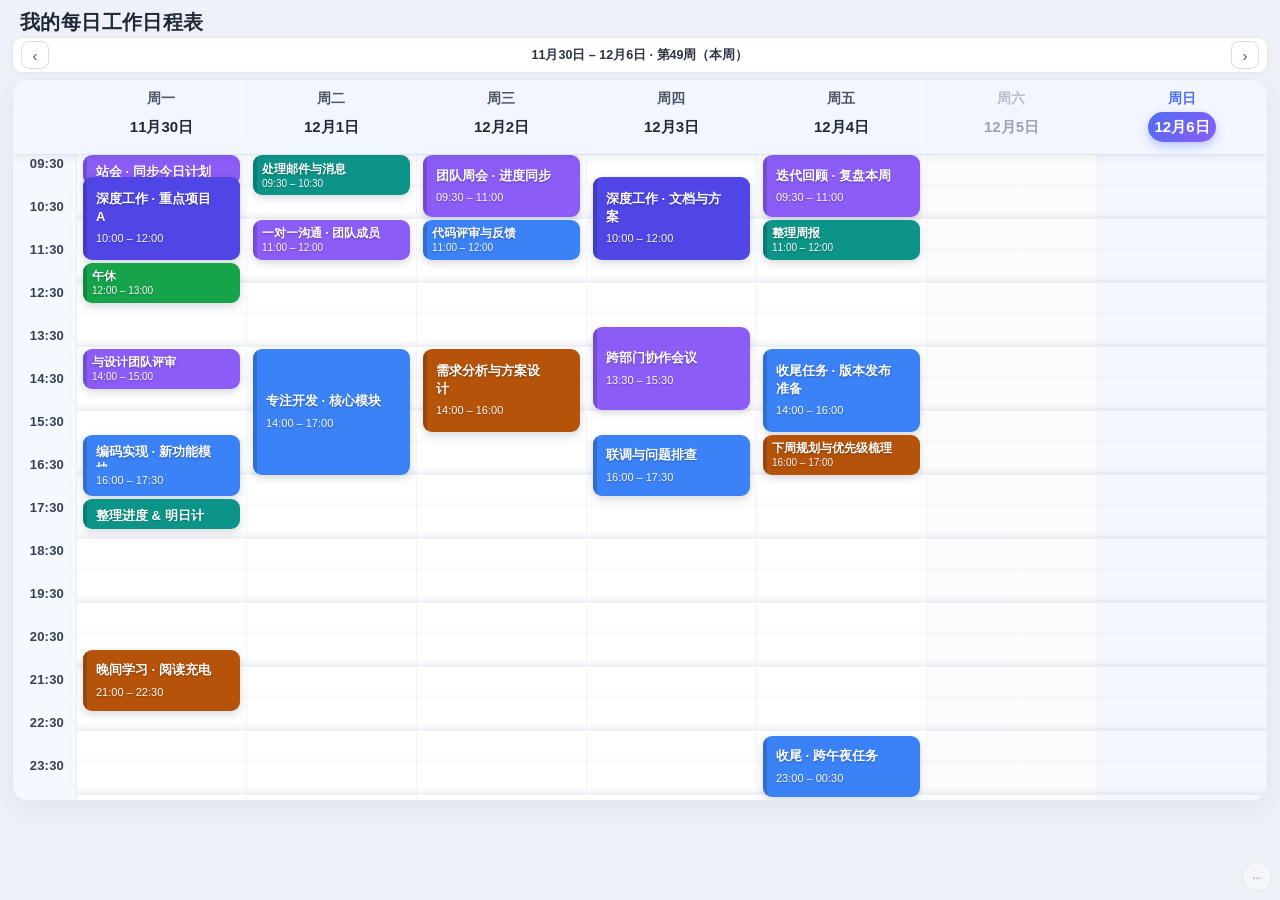
==== index.html @ 50d5cea9 "my-schedule .38: mic/settings hidden by default; time axis start setting now applies in auto mode" ====
<!DOCTYPE html>
<html lang="zh-CN">
<head>
<meta charset="UTF-8">
<meta name="viewport" content="width=device-width, initial-scale=1.0">
<link rel="manifest" href="manifest.json">
<meta name="theme-color" content="#4f6ef2">
<meta name="app-version" content="2026-10-14.38">
<meta name="mobile-web-app-capable" content="yes">
<meta name="apple-mobile-web-app-capable" content="yes">
<link rel="apple-touch-icon" href="icon-192.png">
<title>我的每日工作日程表</title>
<style>
*{box-sizing:border-box}
html,body{margin:0;padding:0}
body{font-family:-apple-system,BlinkMacSystemFont,"Segoe UI","PingFang SC","Hiragino Sans GB","Microsoft YaHei",sans-serif;background:#eef1f7;color:#1f2430;-webkit-font-smoothing:antialiased}
.app{max-width:1280px;margin:0 auto;padding:20px 20px 48px}
.topbar{display:flex;justify-content:space-between;align-items:center;gap:16px;flex-wrap:wrap;margin-bottom:14px}
.brand{display:flex;align-items:center;gap:13px}
.logo{font-size:34px;line-height:1}
.brand h1{margin:0;font-size:22px;font-weight:800;letter-spacing:.3px}
.sub{margin:5px 0 0;color:#7b8494;font-size:12.5px}
.actions{display:flex;gap:8px;flex-wrap:wrap}
.btn{border:1px solid #d7dce6;background:#fff;color:#3b4252;font:inherit;font-size:13px;padding:8px 14px;border-radius:10px;cursor:pointer;transition:all .15s;display:inline-flex;align-items:center;gap:6px;white-space:nowrap}
.btn:hover{border-color:#aeb7c9;background:#f7f9fd}
.btn.primary{background:linear-gradient(135deg,#4f6ef2,#7c5cf5);color:#fff;border:none;box-shadow:0 6px 14px rgba(79,110,242,.28)}
.btn.primary:hover{filter:brightness(1.06);background:linear-gradient(135deg,#4f6ef2,#7c5cf5)}
.weekbar{display:flex;align-items:center;justify-content:space-between;background:#fff;border:1px solid #e3e8f0;border-radius:14px;padding:8px 10px;margin-bottom:12px;box-shadow:0 2px 8px rgba(30,41,59,.04)}
.week-title{font-size:14px;font-weight:700;color:#2b3344;letter-spacing:.3px}
.nav{width:32px;height:32px;border-radius:10px;border:1px solid #d7dce6;background:#fff;color:#4b5563;font-size:18px;cursor:pointer;line-height:1;flex:0 0 auto}
.nav:hover{background:#f2f5fb;border-color:#b9c2d4}
.hint{background:#fff8e6;border:1px solid #f3dfa8;color:#7a5b13;font-size:13px;padding:10px 12px 10px 16px;border-radius:12px;margin-bottom:12px;display:flex;justify-content:space-between;align-items:center;gap:10px;line-height:1.6}
.hint b{color:#5d4507}
.hint .close{cursor:pointer;border:none;background:transparent;color:#8a6a1c;font-size:18px;line-height:1;padding:4px}
.board-wrap{background:#fff;border:1px solid #e3e8f0;border-radius:16px;box-shadow:0 10px 30px rgba(30,41,59,.06);overflow:hidden}
.board-scroll{overflow-x:auto}
.board{min-width:1040px}
.day-header-row{display:grid;grid-template-columns:64px repeat(7,1fr);background:#fbfcff;border-bottom:1px solid #e6eaf2}
.gutter-head{}
.dh{padding:10px 2px 12px;text-align:center;border-right:1px solid #f0f3f9}
.dh:last-child{border-right:none}
.dh .wd{font-size:12px;color:#8a93a6;margin-bottom:4px}
.dh .dt{display:inline-flex;align-items:center;justify-content:center;min-width:30px;height:30px;padding:0 6px;border-radius:15px;font-size:13.5px;font-weight:700;color:#39415a}
.dh.we .wd{color:#b6bdcb}
.dh.we .dt{color:#9aa3b2}
.dh.today .wd{color:#4f6ef2;font-weight:700}
.dh.today .dt{background:linear-gradient(135deg,#4f6ef2,#8b5cf6);color:#fff;box-shadow:0 4px 10px rgba(79,110,242,.35)}
.day-body-row{display:grid;grid-template-columns:64px repeat(7,1fr);height:952px}
.gutter{position:relative;border-right:1px solid #e6eaf2;background:#fbfcff}
.tl{position:absolute;right:12px;top:0;font-size:11px;color:#98a1b3;font-variant-numeric:tabular-nums;line-height:1}
.daycol{position:relative;border-right:1px solid #eff2f8;background-color:#fff;cursor:pointer;overflow:hidden;
 background-image:repeating-linear-gradient(to bottom, transparent 0 calc(var(--rowh,52px) - 1px), #eef1f8 calc(var(--rowh,52px) - 1px) var(--rowh,52px)),repeating-linear-gradient(to bottom, transparent 0 calc(var(--rowh,52px)/2 - 1px), #f6f8fc calc(var(--rowh,52px)/2 - 1px) calc(var(--rowh,52px)/2))}
.daycol:last-child{border-right:none}
.daycol.we{background-color:#fcfcfe}
.daycol.today{background-color:#f5f7ff}
.ev{position:absolute;left:6px;right:6px;z-index:2;border-radius:9px;padding:5px 9px 5px 12px;color:#fff;overflow:hidden;cursor:grab;box-shadow:0 3px 8px rgba(30,41,59,.18);user-select:none;-webkit-user-select:none;transition:box-shadow .15s;text-shadow:0 1px 2px rgba(0,0,0,.12)}
.ev:before{content:"";position:absolute;left:0;top:0;bottom:0;width:4px;background:rgba(15,23,42,.20)}
.ev:active{cursor:grabbing}
.ev:hover{box-shadow:0 8px 18px rgba(30,41,59,.25);z-index:6}
.ev .t{font-size:12.5px;font-weight:600;line-height:1.3;word-break:break-word}
.ev .m{font-size:10.5px;opacity:.96;margin-top:2px;font-variant-numeric:tabular-nums}
.ev .acts{position:absolute;top:4px;right:4px;display:none;gap:4px;z-index:3}
.ev:hover .acts{display:flex}
.ev .acts button{width:17px;height:17px;border-radius:50%;border:none;background:rgba(15,23,42,.34);color:#fff;font-size:11px;line-height:16px;text-align:center;cursor:pointer;padding:0;font-family:inherit;display:inline-flex;align-items:center;justify-content:center}
.ev .acts button:hover{background:rgba(15,23,42,.6)}
.ev.dragging{opacity:.92;z-index:30;pointer-events:none;box-shadow:0 16px 28px rgba(30,41,59,.28)}
.now-line{position:absolute;left:0;right:0;z-index:8;pointer-events:none}
.now-line i{display:block;border-top:2px solid #ef4444}
.now-line span{position:absolute;right:2px;top:-9px;font-size:10px;background:#ef4444;color:#fff;padding:1px 6px;border-radius:8px;font-style:normal;white-space:nowrap}
.pastebar{position:fixed;left:50%;bottom:22px;transform:translateX(-50%);z-index:90;display:flex;align-items:center;gap:10px;background:#1f2937;color:#fff;padding:10px 16px;border-radius:14px;box-shadow:0 14px 34px rgba(15,23,42,.4);font-size:13px;max-width:min(92vw,680px)}
.pastebar.hidden{display:none}
.pastebar .pb-dot{width:12px;height:12px;border-radius:4px;flex:0 0 auto}
.pastebar .pb-txt{line-height:1.5;min-width:0}
.pastebar .btn{background:rgba(255,255,255,.16);border:none;color:#fff;padding:6px 12px;font-size:12.5px;border-radius:9px;cursor:pointer;flex:0 0 auto}
.pastebar .btn:hover{background:rgba(255,255,255,.28)}.overlay{position:fixed;inset:0;background:rgba(15,23,42,.46);backdrop-filter:blur(2px);display:flex;align-items:center;justify-content:center;z-index:100;padding:20px}
.overlay.hidden{display:none}
.dialog{background:#fff;border-radius:16px;width:390px;max-width:100%;padding:20px 22px;box-shadow:0 24px 60px rgba(15,23,42,.35);animation:pop .16s ease;max-height:92vh;overflow:auto}
@keyframes pop{from{transform:scale(.96);opacity:0}to{transform:scale(1);opacity:1}}
.dialog h3{margin:0 0 3px;font-size:17px}
.dialog .dsub{color:#7b8494;font-size:12.5px;margin:0 0 16px}
.field{margin-bottom:13px}
.field label{display:block;font-size:12.5px;font-weight:600;color:#4b5563;margin-bottom:6px}
.field input[type=text],.field input[type=time],.field textarea{width:100%;border:1px solid #d9dfe9;border-radius:10px;padding:9px 11px;font:inherit;font-size:13.5px;outline:none;background:#fcfdff;color:#1f2430}
.field input:focus,.field textarea:focus{border-color:#4f6ef2;box-shadow:0 0 0 3px rgba(79,110,242,.15);background:#fff}
.field textarea{resize:vertical;min-height:54px}
.times{display:grid;grid-template-columns:1fr auto 1fr;gap:8px;align-items:center}
.times .sep{color:#9aa3b2;font-size:12px;text-align:center}
.swatches{display:flex;flex-wrap:wrap;gap:8px}
.sw{width:30px;height:30px;border-radius:9px;cursor:pointer;border:2px solid transparent;transition:all .12s;display:inline-flex;align-items:flex-end;justify-content:flex-start;padding:2px 4px}
.sw:hover{transform:scale(1.1)}
.sw.sel{border-color:#1f2430;box-shadow:0 0 0 2px #fff inset}
.schchips{display:flex;flex-wrap:wrap;gap:6px;margin:8px 0 2px}
.schchips .sc{padding:6px 11px;border:1px solid #d7dce6;border-radius:999px;background:#fff;font:inherit;font-size:12.5px;color:#3b4252;cursor:pointer}
.schchips .sc.on{background:linear-gradient(135deg,#4f6ef2,#7c5cf5);color:#fff;border-color:transparent}
.schlist{max-height:44vh;overflow:auto;-webkit-overflow-scrolling:touch;border:1px solid #eef1f7;border-radius:12px;padding:2px 8px;margin-top:6px}
.schrow{display:flex;align-items:center;gap:9px;padding:7px 2px;border-bottom:1px dashed #eef1f7}
.schrow:last-child{border-bottom:none}
.schrow .st{flex:0 0 86px;font-size:12.5px;color:#5b6272}
.schrow .sn{flex:1;min-width:0;font-size:14px}
.schrow .sn b{font-weight:700}
.schrow .sn i{font-style:normal;color:#6b7280;font-size:12px;margin-left:7px}
.schrow .add{flex:0 0 auto;padding:5px 10px;font-size:12.5px}
.schrow.here{opacity:.5}
body.theme-cyber .schchips .sc{background:rgba(4,13,25,.86);border-color:rgba(83,210,255,.28);color:#dff7ff}
body.theme-cyber .schchips .sc.on{background:linear-gradient(135deg,#0891b2,#4f46e5);color:#fff;border-color:transparent}
body.theme-cyber .schlist{border-color:rgba(83,210,255,.2)}
body.theme-cyber .schrow{border-bottom-color:rgba(83,210,255,.14)}
body.theme-cyber .schrow .st{color:#9fd8ea}
body.theme-cyber .schrow .sn i{color:#8fb8cc}
.sw .nm{font-size:9px;color:#fff;text-shadow:0 1px 1px rgba(0,0,0,.25);white-space:nowrap}
.dnote{font-size:12px;color:#8a93a6;line-height:1.5;margin-top:4px}
.dfoot{display:flex;justify-content:space-between;align-items:center;gap:8px;margin-top:18px}
.dfoot .grow{flex:1}
.dfoot .btn.danger{color:#dc2626;border-color:#f3c4c4;background:#fef2f2}
.dfoot .btn.danger:hover{background:#fee2e2}
@media (max-width:760px){.brand h1{font-size:18px}.topbar{align-items:flex-start}}
@media print{
 body{background:#fff}
 .app{max-width:none;padding:0}
 .topbar .actions,.nav,.hint,.no-print{display:none!important}
 .board-wrap{border:none;box-shadow:none;border-radius:0}
 .board{min-width:0}
 .daycol{cursor:default}
 .ev .acts{display:none!important}
 .pastebar{display:none!important}
 .weekbar{margin-bottom:8px}
}
.opt{display:flex;align-items:flex-start;gap:9px;padding:9px 11px;border:1px solid #e5e9f2;border-radius:10px;margin-bottom:7px;cursor:pointer;transition:border-color .12s,background .12s}
.opt:hover{background:#f7f9fd}
.opt.sel{border-color:#4f6ef2;background:#f0f4ff}
.opt input[type=radio]{accent-color:#4f6ef2;margin-top:3px;flex:0 0 auto}
.opt .lbl{display:block;font-size:13.5px;font-weight:600;color:#2b3344}
.opt .sub{display:block;font-size:11.5px;color:#8a93a6;margin-top:2px;line-height:1.4}
.opt .cnum{width:74px;border:1px solid #d9dfe9;border-radius:8px;padding:5px 8px;font:inherit;font-size:13px;margin-left:4px}
.cprev{font-size:12px;color:#6b7280;margin:2px 0 8px 30px;min-height:16px;line-height:1.5}
.dialog.scope{width:430px}#bgShade{position:fixed;inset:0;z-index:0;pointer-events:none;background:rgba(255,255,255,.35)}
.app{position:relative;z-index:1}
.bgrow{display:flex;gap:8px}
.bgrow input[type=text]{flex:1}
.shadev{font-size:12px;color:#6b7280;margin-left:8px;min-width:34px;display:inline-block}
.bgprev{height:130px;border-radius:12px;border:1px solid #e3e8f0;background-color:#eef1f7;background-position:center;background-repeat:no-repeat;background-size:cover}
.dialog.bg{width:460px}
input[type=file]{font-size:12.5px;color:#4b5563;max-width:100%}
input[type=range]{width:220px;accent-color:#4f6ef2;vertical-align:middle}
@media print{body{background:#fff!important}#bgShade{display:none!important}}.board-wrap{position:relative}
.board-bgoverlay{position:absolute;inset:0;z-index:0;display:none;pointer-events:none}
.board-scroll{position:relative;z-index:1}
body.bg-on .board-wrap{background-position:center;background-repeat:no-repeat;background-size:cover}
body.bg-on .board-bgoverlay{display:block}
body.bg-on .day-header-row{background:rgba(255,255,255,.35)}
body.bg-on .gutter{background:rgba(255,255,255,.35)}
body.bg-on .daycol{background-color:transparent}
body.bg-on .daycol.today{background-color:rgba(79,110,242,.10)}
body.bg-on .daycol.we{background-color:rgba(255,255,255,.05)}
@media print{
 body.bg-on .board-wrap{background:#fff!important}
 body.bg-on .board-bgoverlay{display:none!important}
 body.bg-on .day-header-row,body.bg-on .gutter{background:#fbfcff!important}
 body.bg-on .daycol,body.bg-on .daycol.today{background-color:#fff!important}
}.tl{font-size:var(--tsize,11px);font-weight:700;color:#475569;font-family:var(--tfont,inherit)}
.dh .wd{font-size:calc(var(--tsize,12px) + 1px);color:#42506b;font-family:var(--tfont,inherit)}
.dh .dt{font-size:var(--tsize,13.5px);font-family:var(--tfont,inherit)}
.ev .m{font-size:calc(var(--tsize,12px) - 1px);font-family:var(--tfont,inherit)}
.daycol{background-image:repeating-linear-gradient(to bottom, transparent 0 55px, var(--gl,#eef1f8) 63px 64px),repeating-linear-gradient(to bottom, transparent 0 27px, var(--gl2,#f6f8fc) 31px 32px)}
.rad{display:inline-flex;align-items:center;gap:6px;margin:0 14px 8px 0;cursor:pointer;font-size:13px;color:#374151}
.rad input{accent-color:#4f6ef2}
select.vsel{width:100%;border:1px solid #d9dfe9;border-radius:10px;padding:9px 11px;font:inherit;font-size:13.5px;background:#fcfdff;color:#1f2430;outline:none}
select.vsel:focus{border-color:#4f6ef2;box-shadow:0 0 0 3px rgba(79,110,242,.15)}
#vpv{background:#fff;border:1px solid #e3e8f0;border-radius:10px;padding:12px 14px;font-size:14px;color:#1f2430;line-height:1.5}.ev .t{display:block}
.ev .m{display:block;margin-top:3px}.ev{display:flex;flex-direction:column;justify-content:center;align-items:flex-start;padding:7px 28px 7px 12px;min-height:30px;text-align:left}
.ev .t{line-height:1.35;flex:0 1 auto;min-height:0;overflow:hidden}
.ev:not(.big):not(.mid) .m{display:none}
.ev.mid{padding:2px 22px 2px 9px}
.ev.mid .m{display:block;margin-top:1px;line-height:1.15}
.ev.mid .t{display:-webkit-box;-webkit-line-clamp:1;-webkit-box-orient:vertical;overflow:hidden}
.ev.big .m{margin-top:7px;line-height:1.25;flex:0 0 auto}.ev .t{font-family:var(--etfont,var(--tfont,inherit));font-size:var(--etsize,13px);font-weight:var(--etw,700);color:var(--etcol,#ffffff)}
.ev .m{font-family:var(--emfont,var(--tfont,inherit));font-size:var(--emsize,11px);font-weight:var(--emw,500);color:var(--emcol,#ffffff)}
.ev{padding:8px 28px 8px 13px}
.crow{display:flex;align-items:center;gap:10px;flex-wrap:wrap;font-size:12.5px;color:#4b5563;margin-bottom:4px}
.crow input[type=range]{flex:1;min-width:130px}
.crow input[type=color]{width:34px;height:28px;padding:1px;border:1px solid #d9dfe9;border-radius:7px;background:#fff;cursor:pointer}
.crow input[type=checkbox]{accent-color:#4f6ef2;width:15px;height:15px}
.crow .lab{min-width:34px}.ev .t,.ev .m{text-align:var(--eal,left);font-style:var(--eit,normal)}.ev .t{text-align:var(--etaf,left);font-style:var(--etit,normal);text-decoration:var(--etul,none);text-shadow:var(--etsh,none)}
.ev .m{text-align:var(--emaf,left);font-style:var(--emit,normal);text-decoration:var(--emul,none);text-shadow:var(--emsh,none)}
.crow select.vsel{width:92px;padding:5px 6px}.ev{align-items:stretch}
.ev .t,.ev .m{width:100%}.maintitle-wrap{text-align:center;margin:4px 0 2px;position:relative}
.maintitle{display:inline-block;font-size:36px;font-weight:800;letter-spacing:1px;color:#1f2937;line-height:1.2;padding:2px 10px;border:2px dashed transparent;border-radius:12px;outline:none;transition:border-color .15s;background:none}
.maintitle.editing{border-color:#4f6ef2;background:rgba(79,110,242,.06);cursor:text}
.mtbtn{margin-left:8px;border:1px solid #d7dce6;background:#fff;color:#3b4252;font:inherit;font-size:13px;padding:5px 10px;border-radius:9px;cursor:pointer;vertical-align:middle}
.mtbtn:hover{border-color:#4f6ef2;color:#4f6ef2}.floating{position:fixed;right:16px;bottom:16px;z-index:80;display:flex;flex-direction:column;align-items:flex-end;gap:8px}
.floating .float-panel{display:none;background:#fff;border:1px solid #e3e8f0;border-radius:14px;box-shadow:0 12px 30px rgba(30,41,59,.18);padding:8px;min-width:170px}
.floating.open .float-panel{display:flex;flex-direction:column;gap:5px}
.float-panel .btn{width:100%;justify-content:flex-start;padding:7px 10px;font-size:12.5px}
.float-toggle{width:46px;height:46px;border-radius:50%;border:1px solid #d7dce6;background:#fff;color:#3b4252;font-size:19px;cursor:pointer;box-shadow:0 6px 18px rgba(30,41,59,.18);transition:transform .2s}
.float-toggle:hover{background:#f2f5fb}
.floating.open .float-toggle{transform:rotate(45deg)}
.hint{display:none}
.hint.show{display:flex}
.mtbtn{opacity:0;transition:opacity .18s}
.maintitle-wrap:hover .mtbtn,.maintitle-wrap:focus-within .mtbtn{opacity:1}
@media print{.floating{display:none!important}}.hidebar{position:fixed;left:50%;bottom:22px;transform:translateX(-50%);z-index:95;display:flex;align-items:center;gap:10px;background:#7c2d12;color:#fff;padding:10px 14px;border-radius:14px;box-shadow:0 14px 34px rgba(15,23,42,.4);font-size:13px;max-width:92vw;flex-wrap:wrap}
.hidebar.hidden{display:none}
.hidebar .btn{background:rgba(255,255,255,.16);border:none;color:#fff;padding:6px 10px;font-size:12.5px;border-radius:9px;cursor:pointer}
.hidebar .btn:hover{background:rgba(255,255,255,.3)}
body.hide-mode .ev{cursor:crosshair}
body.hide-mode .ev .acts{display:none!important}
body.hide-mode .ev:hover{outline:2px dashed #f59e0b;outline-offset:-2px}
body.del-mode .ev{cursor:pointer}
body.del-mode .ev .acts{display:none!important}
body.del-mode .ev:hover{outline:2px dashed #dc2626;outline-offset:-2px}
body.del-mode .ev.del-sel{outline:3px solid #dc2626;outline-offset:-2px;filter:brightness(.78) saturate(1.15)}
body.del-mode .ev.del-sel::after{content:"✓ 已选";position:absolute;top:2px;right:4px;background:#dc2626;color:#fff;font-size:10px;font-weight:700;padding:1px 5px;border-radius:6px;z-index:5;pointer-events:none}
#delBar{background:#991b1b}
#delUndoBar{background:#1f2937}
.toast{position:fixed;left:50%;bottom:84px;transform:translateX(-50%);z-index:130;background:#111827;color:#fff;padding:10px 16px;border-radius:12px;font-size:13px;box-shadow:0 10px 24px rgba(15,23,42,.35);opacity:0;transition:opacity .2s;pointer-events:none}
.toast.on{opacity:1}
@media print{.hidebar,.toast{display:none!important}}body{-webkit-tap-highlight-color:transparent}
.ev{touch-action:manipulation}
@media (max-width:860px){
 .app{padding:10px 8px 90px}
 .maintitle{font-size:25px}
 .maintitle-wrap{margin:2px 0 0}
 .weekbar{margin-bottom:10px}
 .nav{width:42px;height:42px;font-size:22px}
 .board{min-width:920px}
 .tl{font-size:12.5px}
 .dh .wd{font-size:14px}
 .dh .dt{font-size:14px}
 .ev{padding:9px 22px 9px 12px}
 .floating{right:10px;bottom:10px}
 .float-toggle{width:56px;height:56px;font-size:23px}
 .float-panel{min-width:210px}
 .float-panel .btn{padding:12px 12px;font-size:14px}
 .dialog{width:100%;max-width:100%;padding:16px}
 .times{grid-template-columns:1fr;gap:6px}
 .times .sep{display:none}
 .hidebar,.pastebar{left:8px;right:8px;transform:none;bottom:8px}
}.day-switch{display:none;gap:6px;overflow-x:auto;padding:2px;margin-bottom:8px}
.day-switch button{flex:1 0 auto;min-width:46px;padding:8px 6px;border:1px solid #d7dce6;border-radius:10px;background:#fff;font-size:12.5px;cursor:pointer;color:#3b4252;font-family:inherit}
.day-switch button.active{background:linear-gradient(135deg,#4f6ef2,#7c5cf5);color:#fff;border-color:transparent}
.day-switch button .d{display:block;font-size:11px;opacity:.85;margin-top:2px}
@media (max-width:700px){
 .app{padding:10px 8px 90px}
 .board{min-width:0}
 .board-scroll{overflow-x:hidden}
 .day-header-row{grid-template-columns:52px 1fr}
 .day-body-row{grid-template-columns:52px 1fr}
 .tl{right:8px;font-size:12.5px}
 .dh{padding:10px 4px}
 .dh .dt{font-size:15px}
 .maintitle{font-size:23px}
 .float-toggle{width:64px;height:64px;font-size:27px;box-shadow:0 8px 22px rgba(30,41,59,.3)}
 .float-panel .btn{padding:14px 14px;font-size:15px}
 .floating{right:12px;bottom:14px}
 .hidebar,.pastebar{left:8px;right:8px;transform:none;bottom:8px}
}body.mobile-fit .app{padding:10px 6px 92px}
body.mobile-fit .board{min-width:0}
body.mobile-fit .board-scroll{overflow-x:hidden}
body.mobile-fit .day-header-row{grid-template-columns:26px repeat(7,1fr)}
body.mobile-fit .day-body-row{grid-template-columns:26px repeat(7,1fr)}
body.mobile-fit .tl{right:2px;font-size:9px;font-weight:600}
body.mobile-fit .dh{padding:6px 0 7px;border-right:1px solid #f4f6fa}
body.mobile-fit .dh .wd{font-size:11px;margin-bottom:1px}
body.mobile-fit .dh .dt{font-size:11px;min-width:20px;height:20px;padding:0 3px;border-radius:10px}
body.mobile-fit .ev{left:1px;right:1px;padding:3px 3px 3px 6px;border-radius:6px}
body.mobile-fit .ev:before{width:3px}
body.mobile-fit .ev .t{font-size:10px;line-height:1.2}
body.mobile-fit .ev .m{font-size:8.5px;margin-top:1px}
body.mobile-fit .float-toggle{width:64px;height:64px;font-size:27px;box-shadow:0 8px 22px rgba(30,41,59,.3)}
body.mobile-fit .float-panel .btn{padding:14px;font-size:15px}
body.mobile-fit .floating{right:12px;bottom:14px}
body.mobile-fit .hidebar,body.mobile-fit .pastebar{left:8px;right:8px;transform:none;bottom:8px}
body.mobile-fit .maintitle{font-size:23px}body.mobile-fit .ev{padding:3px 2px 3px 5px}
body.mobile-fit .ev .t{word-break:break-all;overflow:hidden}
body.mobile-fit .ev .m{white-space:nowrap;overflow:hidden;text-overflow:ellipsis}
body.mobile-fit .dh .wd{font-size:10px}
body.mobile-fit .dh .dt{font-size:10px;min-width:18px;height:18px}
body.mobile-fit .tl{font-size:8.5px}
body.mobile-fit .day-header-row{grid-template-columns:24px repeat(7,1fr)}
body.mobile-fit .day-body-row{grid-template-columns:24px repeat(7,1fr)}body.mobile-fit .ev .m{font-size:8px;line-height:1.15;margin-top:1px;white-space:normal;word-break:break-all;overflow:visible;text-overflow:clip}
body.mobile-fit .ev .t{font-size:9.5px;line-height:1.2}.micbtn{border:1px solid #d7dce6;background:#fff;border-radius:50%;width:30px;height:30px;font-size:15px;line-height:1;cursor:pointer;margin-left:8px;vertical-align:middle;padding:0}
.micbtn:hover{border-color:#4f6ef2}
.micbtn.rec{background:#ef4444;border-color:#ef4444;color:#fff;animation:micpulse 1s infinite}
@keyframes micpulse{0%{box-shadow:0 0 0 0 rgba(239,68,68,.55)}100%{box-shadow:0 0 0 10px rgba(239,68,68,0)}}#voiceAddBtn{background:linear-gradient(135deg,#4f6ef2,#7c5cf5);color:#fff;border:none}
.float-toggle.rec{background:#ef4444!important;color:#fff;animation:micpulse 1s infinite}.float-toggle,.micbtn,#voiceAddBtn{user-select:none;-webkit-user-select:none;-webkit-touch-callout:none;touch-action:manipulation;pointer-events:auto}body.theme-cyber{background:radial-gradient(circle at 8% 0%,rgba(34,211,238,.17),transparent 32%),radial-gradient(circle at 92% 8%,rgba(129,140,248,.16),transparent 32%),radial-gradient(circle at 50% 100%,rgba(236,72,153,.09),transparent 42%),#050b14;background-attachment:fixed;color:#edf9ff}
body.theme-cyber .maintitle{color:#edf9ff;text-shadow:0 0 20px rgba(34,211,238,.6)}
body.theme-cyber .weekbar,body.theme-cyber .board-wrap,body.theme-cyber .float-panel,body.theme-cyber .dialog{background:rgba(10,22,38,.95);border-color:rgba(83,210,255,.28);box-shadow:0 18px 50px rgba(0,0,0,.45)}
body.theme-cyber .week-title{color:#edf9ff}
body.theme-cyber .nav,body.theme-cyber .btn,body.theme-cyber .float-toggle{background:rgba(13,29,49,.92);color:#dff7ff;border-color:rgba(83,210,255,.35)}
body.theme-cyber .btn:hover,body.theme-cyber .nav:hover{background:rgba(34,211,238,.16);border-color:rgba(34,211,238,.6)}
body.theme-cyber .day-header-row{background:rgba(13,29,49,.92)}
body.theme-cyber .dh{border-color:rgba(83,210,255,.16)}
body.theme-cyber .dh .wd{color:#87a7bd}
body.theme-cyber .dh .dt{color:#dff7ff;background:transparent}
body.theme-cyber .dh.today .dt{background:linear-gradient(135deg,#22d3ee,#818cf8);color:#04121c}
body.theme-cyber .gutter{background:rgba(13,29,49,.92);border-color:rgba(83,210,255,.18)}
body.theme-cyber .tl{color:#67e8f9}
body.theme-cyber .daycol{background-color:rgba(8,18,32,.72)}
body.theme-cyber .daycol.today{background-color:rgba(34,211,238,.10)}
body.theme-cyber .daycol.we{background-color:rgba(8,18,32,.5)}
body.theme-cyber .ev{box-shadow:0 0 0 1px rgba(223,247,255,.22),0 6px 18px rgba(0,0,0,.45)}
body.theme-cyber .hint,body.theme-cyber .hidebar,body.theme-cyber .pastebar,body.theme-cyber .toast{background:rgba(13,29,49,.97);color:#dff7ff;border:1px solid rgba(83,210,255,.3)}
body.theme-cyber .opt{background:rgba(13,29,49,.75);border-color:rgba(83,210,255,.25)}
body.theme-cyber .opt .lbl{color:#edf9ff}
body.theme-cyber .opt .sub{color:#87a7bd}
body.theme-cyber .dialog h3,body.theme-cyber .dialog label,body.theme-cyber .dialog .dsub,body.theme-cyber .dnote{color:#dff7ff}
body.theme-cyber .field input,body.theme-cyber .field textarea,body.theme-cyber select.vsel{background:rgba(8,18,32,.9);color:#edf9ff;border-color:rgba(83,210,255,.32)}
body.theme-cyber .bgprev,body.theme-cyber #vpv{background-color:#050b14;border-color:rgba(83,210,255,.3)}
body.theme-cyber .rad,body.theme-cyber .crow{color:#dff7ff}
@media print{body.theme-cyber{background:#fff!important;color:#111!important}body.theme-cyber .board-wrap,body.theme-cyber .daycol,body.theme-cyber .day-header-row,body.theme-cyber .gutter{background:#fff!important;color:#111!important}}.voicebar{position:fixed;left:50%;bottom:96px;transform:translateX(-50%);z-index:140;display:none;max-width:92vw;background:rgba(10,22,38,.96);color:#dff7ff;border:1px solid rgba(83,210,255,.35);border-radius:14px;padding:10px 14px;font-size:13px;line-height:1.5;box-shadow:0 12px 30px rgba(0,0,0,.4);text-align:center}/* ---- table height + readable header/time gutter (.27) ---- */
.board-scroll{overflow-y:auto;-webkit-overflow-scrolling:touch;max-height:min(78vh,920px)}
#dayHeader{position:sticky;top:0;z-index:24;background:#f2f6ff;border-bottom:1px solid #dbe3f3;box-shadow:0 3px 8px rgba(30,41,59,.07)}
#dayHeader .gutter-head{position:sticky;left:0;z-index:26;background:#f2f6ff}
#dayBody .gutter{position:sticky;left:0;z-index:20;background:#f6f8ff}
.tl{font-size:var(--tsize,13px);font-weight:700;color:#334155;letter-spacing:.2px}
.dh .wd{font-size:calc(var(--tsize,13px) + 1px);font-weight:700;color:#4b5563;letter-spacing:.4px}
.dh .dt{font-size:calc(var(--tsize,13px) + 2px);font-weight:800;color:#1f2937}
@media (max-width:860px){
 .tl{font-size:calc(var(--tsize,13px) + 1px)}
 .dh .wd{font-size:calc(var(--tsize,13px) + 2px)}
 .dh .dt{font-size:calc(var(--tsize,13px) + 3px)}
}
body.mobile-fit .day-header-row,body.mobile-fit .day-body-row{grid-template-columns:36px repeat(7,1fr)}
body.mobile-fit .tl{right:4px;font-size:11px;font-weight:700;letter-spacing:0}
body.mobile-fit .dh{padding:6px 0 7px}
body.mobile-fit .dh .wd{font-size:11.5px;font-weight:700;color:#4b5563;margin-bottom:1px}
body.mobile-fit .dh .dt{font-size:12.5px;min-width:22px;height:22px;padding:0 4px;border-radius:11px}
body.theme-cyber #dayHeader{background:rgba(13,29,49,.97);border-bottom-color:rgba(83,210,255,.28);box-shadow:0 3px 10px rgba(0,0,0,.35)}
body.theme-cyber #dayHeader .gutter-head,body.theme-cyber #dayBody .gutter{background:rgba(13,29,49,.97)}
body.mobile-fit.theme-cyber .tl{color:#7ee7fb}
/* ---- 工具菜單：不超出畫面，可捲動（.29） ---- */
.floating{max-height:calc(100vh - 20px);max-height:calc(100dvh - 20px)}
.float-panel{max-height:calc(100vh - 118px);max-height:calc(100dvh - 118px);overflow-y:auto;-webkit-overflow-scrolling:touch;overscroll-behavior:contain}
.float-panel::-webkit-scrollbar{width:6px}
.float-panel::-webkit-scrollbar-thumb{background:rgba(100,116,139,.38);border-radius:3px}
/* ---- compact chrome, more room for the board (.31) ---- */
.app{padding:8px 12px 10px}
.maintitle-wrap{margin:0;text-align:left}
.maintitle{font-size:20px;font-weight:800;letter-spacing:.4px;padding:0 6px;line-height:1.25}
.mtbtn{font-size:11px;padding:2px 7px;margin-left:4px}
.weekbar{padding:3px 8px;margin-bottom:6px;border-radius:10px}
.week-title{font-size:12.5px;font-weight:600;letter-spacing:0}
.nav{width:28px;height:28px;font-size:15px;border-radius:8px}
.day-switch{margin-bottom:6px;padding:0}
.day-switch button{padding:5px 4px;font-size:12px;border-radius:8px;min-width:40px}
.dnote{margin-top:6px!important}
body.note-off .dnote{display:none}
@media (max-width:860px){
 .app{padding:6px 8px 8px}
 .maintitle{font-size:17px}
 .maintitle-wrap{margin:0}
 .weekbar{padding:3px 6px;margin-bottom:6px}
 .week-title{font-size:11.5px}
 .nav{width:32px;height:32px;font-size:17px}
}
body.mobile-fit .app{padding:6px 6px 8px}
body.mobile-fit .maintitle{font-size:17px}
body.mobile-fit .maintitle-wrap{margin:0}
body.mobile-fit .week-title{font-size:11px}
body.mobile-fit .weekbar{padding:3px 5px;margin-bottom:5px}
body.mobile-fit .day-switch{margin-bottom:4px}
/* ---- 話筒/設置可隱藏（.36） ---- */
.fab-restore{display:none;position:fixed;right:8px;bottom:8px;z-index:79;width:30px;height:30px;border-radius:50%;border:1px solid #d7dce6;background:rgba(255,255,255,.75);color:#8a93a6;font-size:15px;line-height:1;padding:0;cursor:pointer;opacity:.45}
.fab-restore:hover{opacity:1}
body.fab-hidden .floating{display:none!important}
body.fab-hidden .fab-restore{display:block}
body.theme-cyber .fab-restore{background:rgba(13,29,49,.85);border-color:rgba(83,210,255,.3);color:#87a7bd}
</style>
</head><body>
<div id="bgShade"></div>
<div class="app">
  <div class="maintitle-wrap">
    <div class="maintitle" id="mainTitle" title="双击或点 ✏️ 修改大标题">我的每日工作日程表</div>
    <button class="mtbtn" id="mtEdit" title="修改大标题">✏️ 修改</button>
  </div>


  <div class="weekbar no-print">
    <button class="nav" id="prevWeek" title="上一周">‹</button>
    <div class="week-title" id="weekTitle"></div>
    <button class="nav" id="nextWeek" title="下一周">›</button>
  </div>

  <div class="hint no-print" id="hint">
    <span>💡 <b>使用说明</b>：点空白处添加（从本周起每周重复）；修改/拖动/删除某周安排会询问同步到以后第几周。<br>📱 <b>手机上</b>：左右滑动查看整周，点卡片即可修改（手机上不会误拖动卡片）。<br>🔄 <b>换设备</b>：点右下角 ⚙️ →「导出数据」生成文件 → 发到手机 → 手机上点「导入数据」选择该文件，即可在手机上继续修改；改完再导出导回电脑。<br>🗑 <b>批量删除</b>：右下角 ⚙️ →「批量删除卡片」→ 点卡片选中（可先「全选本周」）→「删除所选」→ 选范围；删错了点「↩ 撤销删除」。<br>📚 <b>機構課表</b>：右下角 ⚙️ →「機構課表」，可以看每家機構每天幾點是誰在上課；點「＋加入」就直接做成日程卡片。</span>
    <button class="close" id="hintClose" title="关闭">✕</button>
  </div>

  <div class="day-switch no-print" id="daySwitch"></div>
  <div class="board-wrap">
    <div class="board-bgoverlay" id="boardBgOverlay"></div>
    <div class="board-scroll">
      <div class="board">
        <div class="day-header-row" id="dayHeader"></div>
        <div class="day-body-row" id="dayBody"></div>
      </div>
    </div>
  </div>
  <p class="dnote no-print" style="margin:12px 2px 0">配色说明：<span id="legend"></span> · 时间范围 <span id="axisText"></span>，可跨周查看；红色竖线表示“现在”。</p>
</div>

<div class="hidebar hidden" id="hideBar"><span id="hideTxt"></span><button class="btn" id="hideUndo">撤销上一张</button><button class="btn" id="hideRestore">恢复本周隐藏</button><button class="btn" id="hideDone">✔ 完成</button></div>
<div class="hidebar hidden" id="delBar"><span id="delTxt"></span><button class="btn" id="delAll">全选本周</button><button class="btn" id="delNone">清空选择</button><button class="btn" id="delGo">🗑 删除所选</button><button class="btn" id="delDone">✔ 完成</button></div>
<div class="hidebar hidden" id="delUndoBar"><span id="delUndoTxt"></span><button class="btn" id="delUndoBtn">↩ 撤销删除</button><button class="btn" id="delUndoClose">知道了</button></div>
  <div class="pastebar hidden" id="pasteBar"><span class="pb-dot" id="pbDot"></span><span class="pb-txt" id="pbTxt"></span><button class="btn" id="pbDone">✔ 完成</button></div>  <div class="floating no-print" id="floatWrap">
    <button class="float-toggle" id="voiceAddBtn" title="语音新增行程">🎤</button>
    <div class="float-panel" id="floatPanel">
      <button class="btn" id="todayBtn">📍 回到本周</button>
      <button class="btn" id="resetBtn">↺ 恢复示例</button>
      <button class="btn" id="viewBtn">🔤 显示</button>
      <button class="btn" id="bgBtn">🎨 背景</button>
      <button class="btn" id="exportBtn">🖼 导出图片</button>
      <button class="btn" id="wxBtn">📋 复制图片（发微信）</button>
      <button class="btn" id="hideBtn">🙈 批量隐藏卡片</button>
      <button class="btn" id="unhideBtn">👁 恢复本周隐藏</button>
      <button class="btn" id="delBtn">🗑 批量删除卡片</button>
      <button class="btn" id="instBtn">📚 机构课表（谁在上课）</button>
      <button class="btn" id="fabHideBtn">🙈 隐藏话筒和设置按钮</button>
      <button class="btn" id="dataOutBtn">⬇ 导出数据（换设备）</button>
      <button class="btn" id="dataInBtn">⬆ 导入数据（从手机/电脑）</button>
      <button class="btn" id="cloudBtn">☁️ 云同步（GitHub）</button>
      <button class="btn" id="reloadBtn">🔄 刷新到最新版</button>
      <button class="btn" id="aliasBtn">📝 名称纠正（识别修正）</button>
      <button class="btn" id="aiBtn">🤖 AI 解析（可选，更准）</button>
      <button class="btn" id="viewModeBtn">📱 手机视图</button>
      <button class="btn" id="printBtn">🖨 打印 / 导出 PDF</button>
      <button class="btn" id="helpBtn">❓ 使用说明</button>
    </div>
    <button class="float-toggle" id="floatToggle" title="工具菜单">⚙️</button>
  </div>
<button class="fab-restore no-print" id="fabRestore" title="显示话筒和设置按钮">⋯</button>
<div class="overlay hidden" id="overlay"></div>

<script>(function(){
"use strict";
const STORE_V3="myDailySchedule.v3";
const STORE_V1="myDailySchedule.v1";
let PX=52;
let DAY_START=9*60;
let DAY_END=26*60;
const WD=["周一","周二","周三","周四","周五","周六","周日"];
const COLORS=[
  {id:"blue",  name:"工作",     bg:"#3b82f6"},
  {id:"indigo",name:"深度专注", bg:"#4f46e5"},
  {id:"purple",name:"会议",     bg:"#8b5cf6"},
  {id:"teal",  name:"沟通协作", bg:"#0d9488"},
  {id:"orange",name:"学习成长", bg:"#b45309"},
  {id:"green", name:"休息",     bg:"#16a34a"},
  {id:"rose",  name:"个人事项", bg:"#e11d48"}
];
const SAMPLE=[
  {day:0,start:570,end:600,title:"站会 · 同步今日计划",color:"purple"},
  {day:0,start:600,end:720,title:"深度工作 · 重点项目 A",color:"indigo"},
  {day:0,start:720,end:780,title:"午休",color:"green"},
  {day:0,start:840,end:900,title:"与设计团队评审",color:"purple"},
  {day:0,start:960,end:1050,title:"编码实现 · 新功能模块",color:"blue"},
  {day:0,start:1050,end:1080,title:"整理进度 & 明日计划",color:"teal"},
  {day:0,start:1260,end:1350,title:"晚间学习 · 阅读充电",color:"orange"},
  {day:1,start:570,end:630,title:"处理邮件与消息",color:"teal"},
  {day:1,start:660,end:720,title:"一对一沟通 · 团队成员",color:"purple"},
  {day:1,start:840,end:1020,title:"专注开发 · 核心模块",color:"blue"},
  {day:2,start:570,end:660,title:"团队周会 · 进度同步",color:"purple"},
  {day:2,start:660,end:720,title:"代码评审与反馈",color:"blue"},
  {day:2,start:840,end:960,title:"需求分析与方案设计",color:"orange"},
  {day:3,start:600,end:720,title:"深度工作 · 文档与方案",color:"indigo"},
  {day:3,start:810,end:930,title:"跨部门协作会议",color:"purple"},
  {day:3,start:960,end:1050,title:"联调与问题排查",color:"blue"},
  {day:4,start:570,end:660,title:"迭代回顾 · 复盘本周",color:"purple"},
  {day:4,start:660,end:720,title:"整理周报",color:"teal"},
  {day:4,start:840,end:960,title:"收尾任务 · 版本发布准备",color:"blue"},
  {day:4,start:960,end:1020,title:"下周规划与优先级梳理",color:"orange"},
  {day:4,start:1380,end:1470,title:"收尾 · 跨午夜任务",color:"blue"}
];
const $=function(s){return document.querySelector(s);};
const pad=function(n){return (n<10?"0":"")+n;};
const fmt=function(m){var mm=m%1440;return pad(Math.floor(mm/60))+":"+pad(mm%60);};
const parseMin=function(t){var p=t.split(":");return parseInt(p[0],10)*60+parseInt(p[1],10);};
const deep=function(o){return JSON.parse(JSON.stringify(o));};
let seq=0;
function uid(){ seq++; return "a"+Date.now().toString(36)+"-"+seq+"-"+Math.random().toString(36).slice(2,6); }
const startOfWeek=function(d){var x=new Date(d);var day=(x.getDay()+6)%7;x.setHours(0,0,0,0);x.setDate(x.getDate()-day);return x;};
const addDays=function(d,n){var x=new Date(d);x.setDate(x.getDate()+n);return x;};
const sameDay=function(a,b){return a.getFullYear()===b.getFullYear()&&a.getMonth()===b.getMonth()&&a.getDate()===b.getDate();};
const fmtKey=function(d){return d.getFullYear()+"-"+pad(d.getMonth()+1)+"-"+pad(d.getDate());};
const weekKey=function(d){return fmtKey(startOfWeek(d));};
function parseKey(k){var p=k.split("-");return new Date(parseInt(p[0],10),parseInt(p[1],10)-1,parseInt(p[2],10));}
function addWeeks(k,n){var d=startOfWeek(parseKey(k));return weekKey(addDays(d,7*n));}
function fromVal(v){return v===null?-1:parseInt(v.split("-").join(""),10);}
function isoWeek(d){
  var t=new Date(Date.UTC(d.getFullYear(),d.getMonth(),d.getDate()));
  var dayNum=(t.getUTCDay()+6)%7;
  t.setUTCDate(t.getUTCDate()-dayNum+3);
  var ft=new Date(Date.UTC(t.getUTCFullYear(),0,1));
  if(ft.getUTCDay()!==4){ ft.setUTCMonth(0,1+((4-ft.getUTCDay())+7)%7); }
  return 1+Math.round((t-ft)/604800000);
}
function labelWeek(k){
  var d=parseKey(k), e=addDays(d,6);
  return "第"+isoWeek(d)+"周（"+(d.getMonth()+1)+"月"+d.getDate()+"日–"+(e.getMonth()+1)+"月"+e.getDate()+"日）";
}
const colColor=function(id){var c=COLORS.filter(function(x){return x.id===id;})[0];return c?c.bg:"#3b82f6";};
const evTop=function(m){return (m-DAY_START)*PX/60;};
var __autoFit=0;
function boardAvailH(){
  var wrap=document.querySelector(".board-wrap");
  if(!wrap) return 560;
  var r=wrap.getBoundingClientRect();
  var docTop=r.top+((window.pageYOffset!==undefined)?window.pageYOffset:(document.documentElement.scrollTop||0));
  var reserve=(window.innerWidth<=860)?34:14;
  var h=window.innerHeight-docTop-reserve;
  if(!(h>180)) h=560;
  return h;
}
function rowScale(){ return Math.max(0.5,Math.min(1.3,Number(vset.rowScale)||0.9)); }
function autoRowH(){
  var hours=(DAY_END-DAY_START)/60;
  var dh=document.getElementById("dayHeader");
  var headerH=(dh&&dh.offsetHeight)?dh.offsetHeight:54;
  var avail=boardAvailH();
  return Math.max(26,Math.min(96,Math.floor(((avail-headerH-2)/hours)*rowScale())));
}
function computeAxis(){
  if(vset.rowH!=="auto"){
    DAY_START=(vset.dayStart||9)*60;
    DAY_END=(vset.dayEnd||26)*60;
    return;
  }
  var evs=weekEvents(weekKey(state.weekStart));
  var lo=Infinity, hi=-Infinity;
  for(var i=0;i<evs.length;i++){
    var e=evs[i];
    if(typeof e.start==="number"&&e.start<lo) lo=e.start;
    if(typeof e.end==="number"&&e.end>hi) hi=e.end;
  }
  if(!isFinite(lo)||!isFinite(hi)||hi<=lo){
    DAY_START=(vset.dayStart||9)*60;
    DAY_END=(vset.dayEnd||26)*60;
    return;
  }
  lo=Math.max(0,Math.floor(lo/30)*30);
  var _setStart=Math.max(0,Math.min(26*60,(vset.dayStart===undefined?10:vset.dayStart)*60));
  if(_setStart<lo) lo=_setStart;
  hi=Math.min(26*60,Math.ceil(hi/30)*30);
  if(hi-lo<12*60) hi=Math.min(26*60,lo+12*60);
  if(hi<=lo+60) hi=lo+60;
  DAY_START=lo; DAY_END=hi;
}
function applyRowHeight(){
  var rh=(vset.rowH==="auto")?autoRowH():Math.max(32,Math.min(96,Number(vset.rowH)||52));
  PX=Math.round(rh);
  document.body.style.setProperty("--rowh",PX+"px");
  return PX;
}
function fitBoardHeight(){
  var sc=document.querySelector(".board-scroll");
  if(!sc) return;
  var avail=boardAvailH();
  sc.style.maxHeight=Math.round(avail)+"px";
  if(vset.rowH==="auto"&&!__autoFit){
    var want=autoRowH();
    if(sc.scrollHeight>avail+2){
      var hours=Math.max(1,(DAY_END-DAY_START)/60);
      want=Math.max(26,Math.min(want,PX-Math.ceil((sc.scrollHeight-avail)/hours)));
    }
    if(Math.abs(want-PX)>=1){
      __autoFit=1;
      try{ PX=want; document.body.style.setProperty("--rowh",PX+"px"); renderAll(); }finally{ __autoFit=0; }
    }
  }
}


const state={weekStart:startOfWeek(new Date()),arrs:[]};
let isMobileView=false, mobileDay=null;
let mobileOverride=null;
let cols=[], editingEv=null, dialogMode="create";

function snapV(v){return {from:v.from,to:v.to,day:v.day,start:v.start,end:v.end,title:v.title,color:v.color,note:v.note||"",deleted:!!v.deleted};}
function arrById(id){for(var i=0;i<state.arrs.length;i++){if(state.arrs[i].id===id)return state.arrs[i];}return null;}

function load(){
  var raw3=null, raw1=null;
  try{ raw3=localStorage.getItem(STORE_V3); }catch(e){}
  try{ raw1=localStorage.getItem(STORE_V1); }catch(e){}
  if(raw3){
    try{ var o=JSON.parse(raw3); state.arrs=(o&&o.arrs)?o.arrs:[]; }catch(e){ state.arrs=[]; }
    if(state.arrs.length===0){ state.arrs=sampleArrs(); }
  } else if(raw1){
    try{ migrate(JSON.parse(raw1)); }catch(e){ state.arrs=sampleArrs(); }
    if(state.arrs.length===0){ state.arrs=sampleArrs(); }
  } else {
    state.arrs=sampleArrs();
  }
  sanitizeData();
  save();
}
function arrStamp(a){ return (a&&typeof a.updatedAt==="number")?a.updatedAt:0; }
function mergeArrs(remoteList,localList){
  var map={}, order=[];
  function add(list,preferLocal){
    (list||[]).forEach(function(a){
      if(!a||!a.id) return;
      var cur=map[a.id];
      if(!cur){ map[a.id]=a; order.push(a.id); return; }
      var sa=arrStamp(a), sc=arrStamp(cur);
      if(sa>sc||(preferLocal&&sa===sc)) map[a.id]=a;
    });
  }
  add(remoteList,false);
  add(localList,true);
  return order.map(function(id){ return map[id]; });
}
function migrate(list){
  state.arrs=list.map(function(x){
    return {id:uid(),updatedAt:Date.now(),versions:[{from:null,to:null,day:x.day,start:x.start,end:x.end,title:x.title||"（未命名安排）",color:x.color||"blue",note:x.note||"",deleted:false}]};
  });
}
function sanitizeData(){
  for(var i=0;i<state.arrs.length;i++){
    var arr=state.arrs[i];
    if(!arr||!arr.versions) continue;
    for(var j=0;j<arr.versions.length;j++){
      var v=arr.versions[j];
      if(typeof v.title!=="string"||!v.title.trim()) v.title="（未命名安排）";
      if(!v.color) v.color="blue";
      if(typeof v.note!=="string") v.note="";
      if(typeof v.day!=="number") v.day=0;
      if(typeof v.start!=="number") v.start=DAY_START;
      if(typeof v.end!=="number") v.end=DAY_START+60;
    }
  }
}
function sampleArrs(){
  var k=weekKey(new Date());
  return SAMPLE.map(function(x){
    return {id:uid(),updatedAt:Date.now(),versions:[{from:k,to:null,day:x.day,start:x.start,end:x.end,title:x.title,color:x.color||"blue",note:x.note||"",deleted:false}]};
  });
}
function save(){
  try{ localStorage.setItem(STORE_V3,JSON.stringify({v:3,arrs:state.arrs})); }catch(e){}
  localChanged();
}
function activeFor(arr,key){
  var best=null;
  for(var i=0;i<arr.versions.length;i++){
    var v=arr.versions[i];
    if((v.from===null||v.from<=key)&&(v.to===null||key<v.to)){
      if(!best||fromVal(v.from)>fromVal(best.from)) best=v;
    }
  }
  return best;
}
function weekEvents(key){
  var out=[];
  for(var i=0;i<state.arrs.length;i++){
    var arr=state.arrs[i], v=activeFor(arr,key);
    if(v&&!v.deleted){
      out.push({arrId:arr.id,day:v.day,start:v.start,end:v.end,title:v.title,color:v.color,note:v.note||""});
    }
  }
  return out;
}
function isCurrentWeek(){ return weekKey(new Date())===weekKey(state.weekStart); }function renderWeekTitle(){
  var a=state.weekStart, b=addDays(a,6), k=weekKey(a);
  var _wk=String(labelWeek(k)).replace(/（[\s\S]*?）/,"");
  var txt=(a.getMonth()+1)+"月"+a.getDate()+"日 – "+(b.getMonth()+1)+"月"+b.getDate()+"日 · "+_wk;
  if(isCurrentWeek()) txt+="（本周）";
  $("#weekTitle").textContent=txt;
  var _at=document.getElementById("axisText");
  if(_at) _at.textContent=fmt(DAY_START)+" – "+(DAY_END>=1440?"次日 ":"")+fmt(DAY_END)+"（共 "+Math.round((DAY_END-DAY_START)/60)+" 小时）";
}
function renderHeader(){
  var now=new Date(), html="<div class=\"gutter-head\"></div>";
  for(var i=0;i<7;i++){
    var d=addDays(state.weekStart,i);
    var cls="dh";
    if(i>=5) cls+=" we";
    if(sameDay(d,now)) cls+=" today";
    html+="<div class=\""+cls+"\"><div class=\"wd\">"+WD[i]+"</div>"+
          "<div class=\"dt\">"+dateLabel(d)+"</div></div>";
  }
  $("#dayHeader").innerHTML=html;
}
function renderBody(){
  var now=new Date(), nowMin=now.getHours()*60+now.getMinutes();
  var cells=(DAY_END-DAY_START)/60;
  var htmlG="<div class=\"gutter\">";
  for(var k=0;k<cells;k++){
    htmlG+="<span class=\"tl\" style=\"top:"+(k*PX+2)+"px\">"+timeText(DAY_START+k*60)+"</span>";
  }
  htmlG+="</div>";
  $("#dayBody").innerHTML=htmlG;
  $("#dayBody").style.height=(cells*PX)+"px";
  cols=[];
  for(var i=0;i<7;i++){
    var d=addDays(state.weekStart,i);
    var col=document.createElement("div");
    var cls="daycol"+(i>=5?" we":"")+(sameDay(d,now)?" today":"");
    col.className=cls; col.dataset.day=i;
    $("#dayBody").appendChild(col);
    if(sameDay(d,now)&&isCurrentWeek()&&nowMin>=DAY_START&&nowMin<1440){
      var ln=document.createElement("div");
      ln.className="now-line"; ln.id="nowLine";
      ln.style.top=evTop(nowMin)+"px";
      ln.innerHTML="<i></i><span>"+timeText(nowMin)+"</span>";
      col.appendChild(ln);
    }
    cols[i]=col;
  }
}
function renderEvents(){
  var key=weekKey(state.weekStart);
  var evs=weekEvents(key).filter(function(x){ return !hidden[key+"|"+x.arrId]; }).sort(function(a,b){
    if(a.day!==b.day)return a.day-b.day;
    if(a.start!==b.start)return a.start-b.start;
    return (a.title<b.title?-1:(a.title>b.title?1:0));
  });
  for(var i=0;i<evs.length;i++){
    var ev=evs[i];
    if(ev.day<0||ev.day>6||!cols[ev.day]) continue;
    var top=evTop(ev.start);
    var hgt=Math.max(20,(ev.end-ev.start)*PX/60-3);
    var el=document.createElement("div");
    el.className=(hgt>=54)?"ev big":((hgt>=28)?"ev mid":"ev");
    if(delMode&&delSel[ev.arrId]) el.className+=" del-sel";
    el.style.top=top+"px";
    el.style.height=hgt+"px";
    el.style.background=colColor(ev.color);
    el.innerHTML="<span class=\"t\"></span><span class=\"m\"></span>"+
                 "<span class=\"acts\"><button class=\"cp\" title=\"复制\">⧉</button><button class=\"rm\" title=\"删除\">✕</button></span>";
    var tEl=el.querySelector(".t"), mEl=el.querySelector(".m");
    tEl.textContent=ev.title||"（未命名安排）";
    mEl.textContent=timeText(ev.start)+(isMobileView?"–":" – ")+timeText(ev.end);
    var cardFam=(vset.cardFont&&vset.cardFont!=="inherit")?(VFONTS[vset.cardFont]||""):"";
    tEl.style.fontFamily=cardFam;
    var _lay=(hgt>=54)?"big":((hgt>=28)?"mid":"mini");
    var fScale=isMobileView?0.7:1;
    if(_lay==="mid") fScale*=0.92;
    if(_lay!=="mini"){
      var _fix=(_lay==="mid")?5:21;
      var _need=function(s){ return _fix+Math.round(vset.tSize*s*1.35)+Math.round(vset.mSize*s*1.25); };
      while(fScale>0.6&&_need(fScale)>hgt) fScale-=0.02;
    }
    tEl.style.fontSize=Math.max(8,Math.round(vset.tSize*fScale))+"px";
    tEl.style.fontWeight=vset.tBold?"700":"400";
    tEl.style.color=vset.tColor||"#ffffff";
    tEl.style.textAlign=vset.tAlign||"left";
    tEl.style.fontStyle=vset.tItalic?"italic":"normal";
    tEl.style.textDecoration=vset.tUnder?"underline":"none";
    tEl.style.textShadow=vset.tShadow?"0 1px 2px rgba(0,0,0,.3)":"none";
    mEl.style.fontFamily=cardFam;
    mEl.style.fontSize=Math.max(7,Math.round(vset.mSize*fScale))+"px";
    mEl.style.fontWeight=vset.mBold?"700":"500";
    mEl.style.color=vset.mColor||"#ffffff";
    mEl.style.textAlign=vset.mAlign||"left";
    mEl.style.fontStyle=vset.mItalic?"italic":"normal";
    mEl.style.textDecoration=vset.mUnder?"underline":"none";
    mEl.style.textShadow=vset.mShadow?"0 1px 2px rgba(0,0,0,.3)":"none";
    bindEvent(el,ev);
    cols[ev.day].appendChild(el);
  }
}
function renderLegend(){
  $("#legend").innerHTML=COLORS.map(function(c){
    return "<span style=\"display:inline-flex;align-items:center;gap:5px;margin-right:12px\">"+
           "<span style=\"width:11px;height:11px;border-radius:3px;background:"+c.bg+";display:inline-block\"></span>"+
           c.name+"</span>";
  }).join("");
}
function loadMobileOverride(){ try{ var v=localStorage.getItem("myScheduleMobileView"); mobileOverride=(v==="1"||v==="0")?v:null; }catch(e){ mobileOverride=null; } }
function toggleViewMode(){
  mobileOverride=isMobileView?"0":"1";
  try{ localStorage.setItem("myScheduleMobileView",mobileOverride); }catch(e){}
  renderAll();
  showToast(mobileOverride==="1"?"📱 已切换为「整周铺满」（不用左右滑）":"🖥 已切换为「整周大格」（可左右滑动）");
}
function renderDaySwitch(){
  var box=$("#daySwitch");
  if(!box) return;
  if(!isMobileView){ box.style.display="none"; box.innerHTML=""; return; }
  box.style.display="flex";
  var html="";
  for(var i=0;i<7;i++){
    var d=addDays(state.weekStart,i);
    html+="<button class=\""+(i===mobileDay?"active":"")+"\" data-day=\""+i+"\">"+WD[i]+"<span class=\"d\">"+(d.getMonth()+1)+"/"+d.getDate()+"</span></button>";
  }
  box.innerHTML=html;
  var btns=box.querySelectorAll("button");
  for(var b=0;b<btns.length;b++){
    btns[b].addEventListener("click",function(){
      mobileDay=parseInt(this.getAttribute("data-day"),10);
      renderAll();
    });
  }
}
function renderAll(){
  var autoMobile=window.matchMedia("(max-width:700px)").matches
    ||/Android|iPhone|iPad|iPod|Mobile|HarmonyOS/i.test(navigator.userAgent)
    ||((navigator.maxTouchPoints>0||"ontouchstart" in window)&&Math.min(screen.width,screen.height)<=900);
  isMobileView=(mobileOverride==="1")?true:((mobileOverride==="0")?false:autoMobile);
  var vmb=$("#viewModeBtn"); if(vmb) vmb.textContent=isMobileView?"🖥 整周大格（点我切换）":"📱 整周铺满（点我切换）";
  if(isMobileView&&(mobileDay===null||mobileDay===undefined)) mobileDay=(isCurrentWeek()?((new Date().getDay()+6)%7):0);
  document.body.classList.toggle("mobile-fit",isMobileView);
  computeAxis();
  applyRowHeight();
  renderWeekTitle(); renderHeader(); renderBody(); renderEvents(); renderLegend();
  updateHideBar();
  updateDelBar();
  bindCols();
  fitBoardHeight();
}
function bindEvent(el,ev){
  let sx=0,sy=0,origDay=0,origStart=0,started=false,moved=false,suppress=false;
  el.addEventListener("pointerdown",function(e){
    if(e.button!==0) return;
    if(e.target.closest(".acts")) return;
    if(hideMode||delMode) return;
    if(e.pointerType==="touch") return;
    started=true; moved=false; suppress=false;
    sx=e.clientX; sy=e.clientY; origDay=ev.day; origStart=ev.start;
    try{ el.setPointerCapture(e.pointerId); }catch(err){}
  });
  el.addEventListener("pointermove",function(e){
    if(!started) return;
    var dx=e.clientX-sx, dy=e.clientY-sy;
    if(Math.abs(dx)+Math.abs(dy)>4){ moved=true; suppress=true; el.classList.add("dragging"); }
    if(moved){ el.style.transform="translate("+dx+"px,"+dy+"px)"; }
  });
  function endDrag(e){
    if(!started) return;
    started=false;
    el.classList.remove("dragging");
    el.style.transform="";
    if(moved){
      var dx=e.clientX-sx, dy=e.clientY-sy;
      var colW=(cols[0]?cols[0].clientWidth:120)||120;
      var nd=origDay+Math.round(dx/colW);
      nd=Math.max(0,Math.min(6,nd));
      var dm=Math.round(dy/PX*60/15)*15;
      var ns=Math.max(DAY_START,Math.min(DAY_END-15,origStart+dm));
      var ne=Math.max(ns+15,Math.min(DAY_END,ev.end+(ns-origStart)));
      if(nd!==origDay||ns!==origStart){
        beginChange("drag",ev,{day:nd,start:ns,end:ne,title:ev.title||"（未命名安排）",color:ev.color||"blue",note:ev.note||""});
      }
    }
    moved=false;
  }
  el.addEventListener("pointerup",endDrag);
  el.addEventListener("pointercancel",endDrag);
  el.addEventListener("click",function(e){
    if(suppress){ suppress=false; return; }
    if(e.target.closest(".acts")) return;
    if(hideMode){ hideCard(ev); return; }
    if(delMode){ toggleDel(ev); return; }
    openDialog("edit",ev);
  });
  el.querySelector(".cp").addEventListener("click",function(e){
    e.stopPropagation();
    copyEvent(ev);
  });
  el.querySelector(".rm").addEventListener("click",function(e){
    e.stopPropagation();
    beginChange("delete",ev,null);
  });
}
function bindCols(){
  for(var i=0;i<cols.length;i++){
    if(!cols[i]) continue;
    (function(col,day){
      col.addEventListener("click",function(e){
        if(e.target.closest(".ev")) return;
        var rect=col.getBoundingClientRect();
        var y=e.clientY-rect.top;
        var m=DAY_START+Math.floor(y/PX*60);
        m=Math.round(m/15)*15;
        m=Math.max(DAY_START,Math.min(DAY_END-30,m));
        var end=Math.min(DAY_END,m+60);
        if(pasteOn&&clip){
          doPaste(day,m);
        }else{
          openDialog("create",{day:day,start:m,end:end,title:"",color:"blue"});
        }
      });
    })(cols[i],i);
  }
}
let clip=null, pasteOn=false;
const HIDE_KEY="myScheduleHidden";
let hidden={}, hideMode=false, lastHidden=null;
function loadHidden(){ try{ var raw=localStorage.getItem(HIDE_KEY); hidden=raw?(JSON.parse(raw)||{}):{}; }catch(e){ hidden={}; } }
function saveHidden(){ try{ localStorage.setItem(HIDE_KEY,JSON.stringify(hidden)); }catch(e){} localChanged(); }
function hideCountForWeek(key){ var n=0; for(var k in hidden){ if(k.indexOf(key+"|")===0) n++; } return n; }
function updateHideBar(){
  var bar=$("#hideBar"); if(!bar) return;
  if(hideMode){ bar.classList.remove("hidden"); $("#hideTxt").textContent="🙈 批量隐藏模式：点击卡片即可隐藏（本周已隐藏 "+hideCountForWeek(weekKey(state.weekStart))+" 张）"; }
  else { bar.classList.add("hidden"); }
}
function setHideMode(on){ hideMode=!!on; document.body.classList.toggle("hide-mode",hideMode); if(hideMode&&pasteOn) cancelPaste(); updateHideBar(); }
function hideCard(ev){
  var key=weekKey(state.weekStart), k=key+"|"+ev.arrId;
  if(hidden[k]) return;
  hidden[k]=true; lastHidden={key:key,arrId:ev.arrId};
  saveHidden(); renderAll(); showToast("🙈 已隐藏「"+(ev.title||"未命名安排")+"」，可继续点击其他卡片");
}
function undoHide(){
  if(!lastHidden){ showToast("没有可撤销的隐藏"); return; }
  delete hidden[lastHidden.key+"|"+lastHidden.arrId];
  lastHidden=null; saveHidden(); renderAll(); showToast("已恢复上一张卡片");
}
function restoreWeekHidden(){
  var key=weekKey(state.weekStart), n=0;
  for(var k in hidden){ if(k.indexOf(key+"|")===0){ delete hidden[k]; n++; } }
  saveHidden(); renderAll(); showToast(n?("已恢复本周隐藏的 "+n+" 张卡片"):"本周没有隐藏的卡片");
}
/* ===== 批量删除卡片 ===== */
let delMode=false, delSel={}, delUndo=null;
function delSelIds(){ return Object.keys(delSel).filter(function(k){ return delSel[k]; }); }
function updateDelBar(){
  var bar=$("#delBar"); if(!bar) return;
  if(delMode){
    bar.classList.remove("hidden");
    $("#delTxt").textContent="🗑 批量删除模式：点击卡片选中（已选 "+delSelIds().length+" 张）";
  } else { bar.classList.add("hidden"); }
}
function setDelMode(on){
  delMode=!!on;
  document.body.classList.toggle("del-mode",delMode);
  if(delMode){
    if(pasteOn) cancelPaste();
    if(hideMode) setHideMode(false);
    var ub=$("#delUndoBar"); if(ub) ub.classList.add("hidden");
  } else { delSel={}; }
  updateDelBar(); renderAll();
}
function toggleDel(ev){
  var id=ev.arrId;
  if(delSel[id]) delete delSel[id]; else delSel[id]=true;
  updateDelBar(); renderAll();
}
function clearDelSel(){ delSel={}; updateDelBar(); renderAll(); }
function selectAllWeek(){
  var key=weekKey(state.weekStart);
  weekEvents(key).forEach(function(x){ if(!hidden[key+"|"+x.arrId]) delSel[x.arrId]=true; });
  updateDelBar(); renderAll();
  showToast("已选中本周 "+delSelIds().length+" 张卡片");
}
function doBatchDelete(){
  var ids=delSelIds();
  if(!ids.length){ showToast("还没选中卡片：先点卡片把它们选上"); return; }
  var K=weekKey(state.weekStart);
  var lookup={};
  weekEvents(K).forEach(function(x){ lookup[x.arrId]=x; });
  promptScope({
    mode:"delete",K:K,defaultSel:"all",
    title:"批量删除 "+ids.length+" 张卡片。请选择删除范围（之前的周不受影响）。",
    onApply:function(toEx){
      var snapshot=JSON.parse(JSON.stringify(state.arrs));
      var n=0;
      ids.forEach(function(id){
        var arr=arrById(id), ev=lookup[id];
        if(!arr||!ev) return;
        applyChange(arr,K,{day:ev.day,start:ev.start,end:ev.end,title:ev.title,color:ev.color,note:ev.note},toEx,true);
        n++;
      });
      delUndo={arrs:snapshot,n:n,at:Date.now()};
      delSel={}; delMode=false; document.body.classList.remove("del-mode");
      save(); renderAll(); updateDelBar();
      var ub=$("#delUndoBar");
      if(ub){ ub.classList.remove("hidden"); $("#delUndoTxt").textContent="🗑 已批量删除 "+n+" 张卡片"; }
      showToast("🗑 已批量删除 "+n+" 张卡片，可点下方「撤销删除」恢复");
    }
  });
}
function undoBatchDelete(){
  if(!delUndo){ showToast("没有可撤销的批量删除"); return; }
  var now=Date.now();
  delUndo.arrs.forEach(function(a){ a.updatedAt=now; });
  state.arrs=delUndo.arrs; delUndo=null;
  save(); renderAll();
  var ub=$("#delUndoBar"); if(ub) ub.classList.add("hidden");
  showToast("↩ 已撤销批量删除，卡片已恢复");
}

var FAB_KEY="myScheduleFabHidden";
function setFabHidden(on){
  document.body.classList.toggle("fab-hidden",!!on);
  try{ localStorage.setItem(FAB_KEY,on?"1":"0"); }catch(e){}
}
function loadFabHidden(){ try{ setFabHidden(localStorage.getItem(FAB_KEY)!=="0"); }catch(e){} }
function showToast(msg){
  var d=document.createElement("div");
  d.className="toast"; d.textContent=msg;
  document.body.appendChild(d);
  setTimeout(function(){ d.classList.add("on"); },10);
  setTimeout(function(){ d.classList.remove("on"); setTimeout(function(){ if(d.parentNode) d.parentNode.removeChild(d); },260); },2600);
}
function copyEvent(ev){
  clip={title:ev.title||"（未命名安排）",color:ev.color||"blue",note:ev.note||"",dur:ev.end-ev.start};
  pasteOn=true;
  var bar=$("#pasteBar");
  bar.classList.remove("hidden");
  $("#pbDot").style.background=colColor(ev.color);
  $("#pbTxt").textContent="已复制「"+ev.title+"」("+fmt(ev.start)+"–"+fmt(ev.end)+") —— 现在点击任意日期空白处即可粘贴，可连续粘贴多个日期";
}
function doPaste(day,m){
  var dur=clip.dur||60;
  var K=weekKey(state.weekStart);
  var f={day:day,start:m,end:Math.max(m+15,Math.min(DAY_END,m+dur)),title:clip.title,color:clip.color,note:clip.note||""};
  state.arrs.push({id:uid(),updatedAt:Date.now(),versions:[{from:K,to:null,day:f.day,start:f.start,end:f.end,title:f.title,color:f.color,note:f.note,deleted:false}]});
  save(); renderAll();
  var d=addDays(state.weekStart,day);
  $("#pbTxt").textContent="✔ 已粘贴「"+clip.title+"」到 "+WD[day]+"（"+(d.getMonth()+1)+"月"+d.getDate()+"日 "+fmt(m)+"）—— 可继续点击其他日期空白处粘贴";
}
function cancelPaste(){
  pasteOn=false; clip=null;
  $("#pasteBar").classList.add("hidden");
}let curEsc=null;
function attachOverlayClose(ov,fn){
  var down=false;
  ov.addEventListener("mousedown",function(e){ down=(e.target===ov); });
  ov.addEventListener("click",function(e){ if(e.target===ov&&down){ fn(); } });
  ov.addEventListener("mouseup",function(){ setTimeout(function(){ down=false; },0); });
}
function normalize(arr){
  arr.versions.sort(function(a,b){return fromVal(a.from)-fromVal(b.from);});
  arr.versions=arr.versions.filter(function(v){ return !(v.from!==null&&v.to!==null&&v.from>=v.to); });
}
function applyChange(arr,K,fields,toEx,deleted){
  var cur=activeFor(arr,K);
  var old=cur?snapV(cur):null;
  var f={day:fields.day,start:fields.start,end:fields.end,title:(typeof fields.title==="string"?fields.title:(old?(old.title||"（未命名安排）"):"（未命名安排）")),color:(fields.color||(old?old.color:null)||"blue"),note:(typeof fields.note==="string"?fields.note:(old?old.note||"":""))};
  var nv=null;
  if(cur&&cur.from===K){
    cur.day=f.day; cur.start=f.start; cur.end=f.end; cur.title=f.title; cur.color=f.color; cur.note=f.note;
    cur.deleted=!!deleted; cur.to=toEx; nv=cur;
  } else if(cur){
    cur.to=K;
    nv={from:K,to:toEx,day:f.day,start:f.start,end:f.end,title:f.title,color:f.color,note:f.note,deleted:!!deleted};
    arr.versions.push(nv);
  } else {
    nv={from:K,to:toEx,day:f.day,start:f.start,end:f.end,title:f.title,color:f.color,note:f.note,deleted:!!deleted};
    arr.versions.push(nv);
  }
  arr.versions=arr.versions.filter(function(x){
    if(x===nv) return true;
    if(x.from!==null&&x.from>K){ if(toEx===null) return false; if(x.from<toEx) return false; }
    return true;
  });
  if(toEx!==null&&old&&!old.deleted){
    var hasResume=arr.versions.some(function(x){ return x!==nv&&x.from!==null&&x.from===toEx; });
    if(!hasResume){
      arr.versions.push({from:toEx,to:old.to,day:old.day,start:old.start,end:old.end,title:old.title,color:old.color,note:old.note||"",deleted:false});
    }
  }
  arr.updatedAt=Date.now();
  normalize(arr);
}
function beginChange(mode,ev,fields){
  var arr=arrById(ev.arrId);
  if(!arr) return;
  var K=weekKey(state.weekStart);
  if(mode==="delete"){
    promptScope({
      mode:"delete",K:K,
      title:"删除「"+ev.title+"」（"+WD[ev.day]+" "+fmt(ev.start)+"）？之前的周不受影响。",
      onApply:function(toEx){
        applyChange(arr,K,{day:ev.day,start:ev.start,end:ev.end,title:ev.title,color:ev.color,note:ev.note},toEx,true);
        save(); renderAll();
      }
    });
  } else {
    var changed=ev.day!==fields.day||ev.start!==fields.start||ev.end!==fields.end;
    if(!changed) return;
    promptScope({
      mode:"edit",K:K,
      title:"已把「"+ev.title+"」改为 "+WD[fields.day]+" "+fmt(fields.start)+"–"+fmt(fields.end)+"。是否同步到以后的周？",
      onApply:function(toEx){
        applyChange(arr,K,fields,toEx,false);
        save(); renderAll();
      }
    });
  }
}
function dateStr(day){
  var d=addDays(state.weekStart,day);
  return WD[day]+" · "+dateLabel(d);
}
function cnNum(s){
  if(s===undefined||s===null||s==="") return NaN;
  var map={"零":0,"〇":0,"一":1,"两":2,"二":2,"三":3,"四":4,"五":5,"六":6,"七":7,"八":8,"九":9,"十":10,"十一":11,"十二":12,"十三":13,"十四":14,"十五":15,"十六":16,"十七":17,"十八":18,"十九":19,"二十":20,"半":0.5,"一刻":15,"三刻":45};
  if(map[String(s)]!==undefined) return map[String(s)];
  var v=parseFloat(s);
  return isNaN(v)?NaN:v;
}
function parseVoiceTime(text){
  var t=String(text||"");
  var NUM="([0-9]+(?:\\.[0-9]+)?|[零〇一两二三四五六七八九十]+)";
  var MIN="((?:[零〇一两二三四五六七八九十]+刻?)|半|[0-9]{1,2})";
  var start=null,end=null,dur=null;
  var m=t.match(new RegExp("(上午|早上|中午|下午|傍晚|晚上|凌晨)?\\s*"+NUM+"\\s*[点:：时]\\s*"+MIN+"?\\s*分?"));
  if(m){
    var h=cnNum(m[2]); if(isNaN(h)) h=0;
    var mi=0;
    if(m[3]){
      if(m[3]==="半") mi=30;
      else if(m[3]==="一刻") mi=15;
      else if(m[3]==="三刻") mi=45;
      else { mi=cnNum(m[3]); if(isNaN(mi)) mi=0; }
    }
    var ap=m[1]||"";
    if((ap==="下午"||ap==="傍晚"||ap==="晚上")&&h<12) h+=12;
    if(ap==="中午"&&h<12) h=12;
    if(ap==="凌晨"&&h===12) h=0;
    start=h*60+mi;
    t=t.replace(m[0],"");
  }
  var mHalf=t.match(new RegExp("("+NUM+")?\\s*个?\\s*半\\s*小时"));
  var mH=t.match(new RegExp(NUM+"\\s*个?\\s*小时"));
  var mM=t.match(new RegExp(NUM+"\\s*分钟"));
  if(mHalf){ var n0=cnNum(mHalf[1]); if(isNaN(n0)) n0=0; dur=Math.round(n0*60+30); t=t.replace(mHalf[0],""); }
  else if(mH){ dur=Math.round(cnNum(mH[1])*60); t=t.replace(mH[0],""); }
  else if(mM){ dur=Math.round(cnNum(mM[1])); t=t.replace(mM[0],""); }
  if(start!==null){
    start=Math.max(DAY_START,Math.min(DAY_END-15,start));
    end=Math.min(DAY_END,start+((dur&&dur>0)?dur:60));
  }
  return {title:t.replace(/\s+/g," ").trim(),start:start,end:end};
}
function voiceSupported(){ return !!(window.SpeechRecognition||window.webkitSpeechRecognition); }
var ALIAS_KEY="myScheduleAliases";
var aliases=[];
function loadAliases(){ try{ var raw=localStorage.getItem(ALIAS_KEY); aliases=raw?(JSON.parse(raw)||[]):[]; }catch(e){ aliases=[]; } }
function saveAliases(){ try{ localStorage.setItem(ALIAS_KEY,JSON.stringify(aliases)); }catch(e){} }
function rxEsc(s){ return String(s).replace(/[.*+?^${}()|[\]\\]/g,"\\$&"); }
var BUILTIN_ALIASES=[
  ["世贸","HUK东"],["世茂","HUK东"],["世貿","HUK东"],["世茂店","HUK东"],["河西店","HUK西"],["河西","HUK西"],
  ["小y编舞","HUK东 小y编舞"],["小Y编舞","HUK东 小y编舞"],
  ["小y","HUK东 小y编舞"],["cc","HUK东 CC"],["斑斑","HUK东 斑斑"],["lee","HUK东 Lee编舞"],
  ["泽泽老师","HUK东 zeze"],["泽泽","HUK东 zeze"],["黑发","HIPHOP"],["黑怕","HIPHOP"],["嘻哈","HIPHOP"],["hip","HIPHOP"],
  ["hk世贸店","HUK东"],["huk世贸店","HUK东"],["世贸店","HUK东"],["世貿店","HUK东"],["hk世贸","HUK东"],["世贸","HUK东"],["世貿","HUK东"],["世茂店","HUK东"],["世茂","HUK东"],
  ["武蹈","舞蹈"],["舞導","舞蹈"],["街五","街舞"],
  ["哈克西","HUK西"],["哈克东","HUK东"],
  ["huk小付","HUK西 小富"],["huk小富","HUK西 小富"],["huk小腹","HUK西 小富"],["huk小副","HUK西 小富"],
  ["uk小付","HUK西 小富"],["uk小富","HUK西 小富"],["uk小腹","HUK西 小富"],["uk小副","HUK西 小富"],
  ["hk小付","HUK西 小富"],["hk小富","HUK西 小富"],["hk小腹","HUK西 小富"],["hk小副","HUK西 小富"],
  ["k小付","HUK西 小富"],["k小富","HUK西 小富"],["k小腹","HUK西 小富"],["k小副","HUK西 小富"],
  ["小付","HUK西 小富"],["小腹","HUK西 小富"],["小副","HUK西 小富"],
];
function applyAliases(s){
  var t=String(s||"");
  for(var i=0;i<aliases.length;i++){
    var f=aliases[i][0], to=aliases[i][1];
    if(!f||!to) continue;
    try{ t=t.replace(new RegExp(rxEsc(f),"gi"),to); }catch(e){ t=t.split(f).join(to); }
  }
  for(var k=0;k<BUILTIN_ALIASES.length;k++){
    var w=BUILTIN_ALIASES[k][0], r=BUILTIN_ALIASES[k][1];
    if(!w||!r) continue;
    if(t.indexOf(r)>=0) continue;
    try{ t=t.replace(new RegExp(rxEsc(w),"gi"),r); }catch(e){ t=t.split(w).join(r); }
  }
  t=t.replace(/(^|[\s,，、])HUK(?=[\s,，、]|$)/gi," ");
  t=t.replace(/HUK西\s*HUK西/g,"HUK西").replace(/HUK东\s*HUK东/g,"HUK东").replace(/HUK东店/g,"HUK东").replace(/HUK西店/g,"HUK西").replace(/[（(]?机构是[）)]?/g," ").replace(/[（(]?地点是[）)]?/g," ").replace(/机构/g," ").replace(/地点/g," ");
  return t;
}
function lcsLen(a,b){
  a=String(a||"").toLowerCase(); b=String(b||"").toLowerCase();
  if(!a||!b) return 0;
  var prev=[],cur=[],best=0;
  for(var j=0;j<=b.length;j++) prev[j]=0;
  for(var i=1;i<=a.length;i++){
    cur[0]=0;
    for(var j=1;j<=b.length;j++){
      cur[j]=(a.charAt(i-1)===b.charAt(j-1))?(prev[j-1]+1):0;
      if(cur[j]>best) best=cur[j];
    }
    prev=cur.slice();
  }
  return best;
}
function zhOnly(s){ return String(s||"").replace(/[^\u4e00-\u9fa5]/g,""); }
var BUILTIN_NAMES=[
 "HUK东 小y编舞","HUK东 Lee编舞","HUK东 CC","HUK东 斑斑","HUK东 cc",
 "HUK东 小秦","HUK东 牛牛","HUK东 甲甲","HUK东 柚子","HUK东 郭虎","HUK东 一凡","HUK东 zeze","HUK东 阿九",
 "HUK东 椰子","HUK东 优益c","HUK东 融融","HUK东 十一","HUK东 咩咩","HUK东 龙荔","HUK东 treeya","HUK东 minmi",
 "HUK东 siri","HUK东 ad","HUK东 二毛","HUK东 小黑","HUK东 凡凡","HUK东 莉莉","HUK东 泰瑞阳","HUK东 晶晶",
 "HUK东 贝爷","HUK东 美七","HUK东 闫洋","HUK东 henry","HUK东 可欣","HUK东 贺贺","HUK东 一诺","HUK东 惠子",
 "HUK东 海涛","HUK东 艺艺","HUK东 依依","HUK东 josh","HUK东 谭老师","HUK东 金鸣","HUK东 娇子","HUK东 片片",
 "OD 鹏羽","OD ACE","OD Peng","AS","i5 私教","西美","洋湖实验","長郡外國語實驗","早功","练习","隊訓","meta",
 "HUK西 小富","HUK西 瑶瑶","HUK西 小雪","HUK西 琳珑","HUK西 融融","HUK西 一诺","HUK西 子莉","HUK西 CC",
 "HUK西 可欣","HUK西 饺子","HUK西 汤汤","HUK西 牛牛","HUK西 小秦","HUK西 八一","HUK西 冰冰","HUK西 五一",
 "HUK西 惠子","HUK西 海涛","HUK西  zeze","HUK西 十一","HUK西 兔子","HUK西 阿卷",
];
function isGoodName(t){
  t=String(t||"").trim();
  if(!t||t.length>14) return false;
  if(/^(~|-|新安排|嗯|呃)/.test(t)) return false;
  if(/(我要|我想|新安排|颜色|设置|时间|然后|一个半|半小时|的课|上课|下午|上午|中午|晚上|凌晨|周[一二三四五六日天]|[0-9]+\s*点)/.test(t)) return false;
  var zh=(t.match(/[\u4e00-\u9fa5]/g)||[]).length;
  if(zh>=2) return true;
  if(/^[A-Za-z0-9][A-Za-z0-9 \-]*$/.test(t)&&t.replace(/[^A-Za-z0-9]/g,"").length>=2) return true;
  return false;
}
function knownTitles(){
  var map={};
  for(var i=0;i<state.arrs.length;i++){
    var vs=state.arrs[i].versions||[];
    for(var j=0;j<vs.length;j++){
      var ti=String(vs[j].title||"").trim();
      if(ti&&isGoodName(ti)) map[ti]=1;
    }
  }
  for(var b=0;b<BUILTIN_NAMES.length;b++){ map[BUILTIN_NAMES[b]]=1; }
  return Object.keys(map);
}
var SHOP_KEYS=[["hk世贸","HUK东"],["huk世贸","HUK东"],["世贸店","HUK东"],["世貿店","HUK东"],["世贸","HUK东"],["世貿","HUK东"],["世茂店","HUK东"],["世茂","HUK东"],["huk东","HUK东"],["huk西","HUK西"],["河西店","HUK西"],["河西","HUK西"],["od","OD"],["as","AS"],["i5","i5"],["西美","西美"],["洋湖","洋湖实验"],["长郡","長郡外國語實驗"],["長郡","長郡外國語實驗"]];
var HUKDONG_T=["小y","lee","CC","斑斑","小秦","牛牛","甲甲","柚子","郭虎","一凡","zeze","阿九","椰子","优益c","融融","十一","咩咩","龙荔","treeya","minmi","siri","ad","二毛","小黑","小六","小富","凡凡","莉莉","泰瑞阳","晶晶","贝爷","美七","闫洋","henry","可欣","贺贺","一诺","惠子","海涛","艺艺","依依","josh","谭老师","金鸣","娇子","片片"];
var HUKXI_PREF=["小富","瑶瑶","小雪","琳珑","子莉","饺子","汤汤","八一","冰冰","五一","阿卷","兔子"];
var HUKXI_T=["小富","瑶瑶","小雪","琳珑","融融","一诺","子莉","CC","可欣","饺子","汤汤","牛牛","小秦","八一","冰冰","五一","惠子","海涛","zeze","十一","兔子","阿卷"];
function findShop(txt){
  var n=String(txt).toLowerCase().replace(/[^0-9a-z\u4e00-\u9fa5]+/g,"");
  for(var i=0;i<SHOP_KEYS.length;i++){
    var k=String(SHOP_KEYS[i][0]).toLowerCase().replace(/[^0-9a-z\u4e00-\u9fa5]+/g,"");
    if(k&&n.indexOf(k)>=0) return SHOP_KEYS[i][1];
  }
  return null;
}
function findTeacher(txt,list){
  var n=String(txt).toLowerCase().replace(/[^0-9a-z\u4e00-\u9fa5]+/g,"");
  var nz=zhOnly(n);
  var best=null,bestScore=0;
  for(var i=0;i<list.length;i++){
    var t=String(list[i]).toLowerCase();
    var tn=t.replace(/[^0-9a-z\u4e00-\u9fa5]+/g,"");
    if(tn&&n.indexOf(tn)>=0) return list[i];
    var tz=zhOnly(t);
    var sc=lcsLen(nz,tz)*3+ (nz.indexOf(tz)>=0&&tz.length>=2?6:0);
    if(tz.length>=2){
      var subs=zhSubs(tz);
      for(var s=0;s<subs.length;s++){
        if(subs[s].length>=2&&nz.indexOf(subs[s])>=0){ sc+=subs[s].length*2; }
        else if(subs[s].length>=2&&nearMatch(subs[s],subs[s])<=1&&nz.indexOf(subs[s])<0){}
      }
      for(var s2=0;s2<subs.length;s2++){
        var inS=zhSubs(nz);
        for(var q=0;q<inS.length;q++){ if(inS[q].length===subs[s2].length&&nearMatch(inS[q],subs[s2])<=1){ sc+=subs[s2].length; } }
      }
    }
    if(sc>bestScore){ bestScore=sc; best=list[i]; }
  }
  if(best&&bestScore>=6) return best;
  return null;
}
function extractTitle(txt){
  var shop=findShop(txt);
  var teacher=null;
  if(shop==="HUK西") teacher=findTeacher(txt,HUKXI_T);
  else if(shop==="HUK东") teacher=findTeacher(txt,HUKDONG_T);
  else {
    teacher=findTeacher(txt,HUKDONG_T);
    if(!teacher) teacher=findTeacher(txt,HUKXI_T);
  }
  if(teacher){
    if(!shop) shop=(HUKXI_PREF.indexOf(teacher)>=0)?"HUK西":((HUKXI_T.indexOf(teacher)>=0&&HUKDONG_T.indexOf(teacher)<0)?"HUK西":"HUK东");
    return shop+" "+teacher;
  }
  return null;
}function zhSubs(s){ var out=[],n=String(s||"").length; for(var L=2;L<=3;L++){ for(var i=0;i+L<=n;i++){ out.push(String(s).substr(i,L)); } } return out; }
function nearMatch(a,b){ if(String(a).length!==String(b).length) return 99; var d=0; for(var i=0;i<a.length;i++){ if(a.charAt(i)!==b.charAt(i)) d++; if(d>1) return 99; } return d; }
function snapToKnown(title){
  var list=knownTitles();
  if(!list.length||!title) return title;
  var raw=String(title);
  var rawZh=zhOnly(raw);
  function normName(s){ return String(s||"").toLowerCase().replace(/[^0-9a-z\u4e00-\u9fa5]+/g,""); }
  var _nz=normName(raw);
  var _bl=null,_blLen=0;
  for(var _i=0;_i<list.length;_i++){
    var _nk=String(list[_i]).toLowerCase().replace(/[^0-9a-z\u4e00-\u9fa5]+/g,"");
    if(_nk.length>=2&&_nz.indexOf(_nk)>=0&&_nk.length>_blLen){ _bl=list[_i]; _blLen=_nk.length; }
  }
  if(_bl){
    var _ck=["HIPHOP","JAZZ","URBAN","WAACKING","POPPING","LOCKING","KPOP","HEELS","SOUL","AFRO","HOUSE","BREAKING","编舞","基础","提高","中级","初级","入门","水系编舞"];
    var _ex="";
    for(var _ci=0;_ci<_ck.length;_ci++){
      if(normName(_bl).indexOf(normName(_ck[_ci]))>=0) continue;
      if(_nz.indexOf(normName(_ck[_ci]))>=0){ _ex=(_ex?_ex+" ":"")+_ck[_ci]; }
    }
    return _ex?(_bl+" "+_ex):_bl;
  }
  var _subsIn=zhSubs(rawZh);
  if(_subsIn.length){
    var _near=null,_nearScore=0;
    for(var _a=0;_a<list.length;_a++){
      var _zk=zhOnly(list[_a]);
      var _subsK=zhSubs(_zk);
      for(var _x=0;_x<_subsIn.length;_x++){
        for(var _y=0;_y<_subsK.length;_y++){
          if(_subsIn[_x].length===_subsK[_y].length&&nearMatch(_subsIn[_x],_subsK[_y])<=1){
            var _sc=_subsIn[_x].length*10;
            if(_sc>_nearScore){ _nearScore=_sc; _near=list[_a]; }
          }
        }
      }
    }
    if(_near&&_nearScore>=20) return _near;
  }
  var best=null,bestScore=0;
  for(var i=0;i<list.length;i++){
    var s=lcsLen(title,list[i])+2*lcsLen(zhOnly(title),zhOnly(list[i]));
    if(s>bestScore){ bestScore=s; best=list[i]; }
  }
  var zh=lcsLen(zhOnly(title),zhOnly(best||""));
  if(best&&bestScore>=4&&(zh>=2||bestScore/Math.max(2,title.length)>=0.6)) return best;
  return title;
}function safeSnap(t2){ try{ return snapToKnown(t2); }catch(e){ return t2||""; } }
function openAliasDialog(){
  var ov=$("#overlay"); ov.classList.remove("hidden");
  var body=aliases.map(function(a){ return a[0]+"="+a[1]; }).join("\n");
  var html="<div class=\"dialog\" role=\"dialog\" aria-modal=\"true\"><h3>名称纠正（语音识别修正）</h3>"+
    "<p class=\"dsub\">每行一条：识别错的词=正确写法。例如：<b>k小副=UK小付</b></p>"+
    "<div class=\"field\"><textarea id=\"alText\" style=\"min-height:150px\" placeholder=\"k小副=UK小付\"></textarea></div>"+
    "<div class=\"dnote\">识别到左边的词就自动换成右边（不区分大小写）。</div>"+
    "<div class=\"dfoot\"><button class=\"btn\" id=\"alExtract\">从现有卡片提取名称</button><span class=\"grow\"></span>"+
    "<button class=\"btn\" id=\"alCancel\">取消</button><button class=\"btn primary\" id=\"alSave\">保存</button></div></div>";
  ov.innerHTML=html;
  $("#alText").value=body;
  function closeAl(){ ov.classList.add("hidden"); ov.innerHTML=""; if(curEsc){document.removeEventListener("keydown",curEsc); curEsc=null;} }
  $("#alCancel").addEventListener("click",closeAl);
  $("#alExtract").addEventListener("click",function(){
    var names={};
    for(var i=0;i<state.arrs.length;i++){ var vs=state.arrs[i].versions||[]; for(var j=0;j<vs.length;j++){ var ti=String(vs[j].title||"").trim(); if(ti) names[ti]=1; } }
    var list=Object.keys(names).sort();
    var cur=$("#alText").value;
    var add=list.map(function(n){ return "="+n; }).join("\n");
    $("#alText").value=(cur?cur+"\n":"")+add;
  });
  $("#alSave").addEventListener("click",function(){
    var lines=$("#alText").value.split("\n"), out=[];
    for(var i=0;i<lines.length;i++){
      var ln=lines[i]; if(!ln) continue;
      var idx=ln.indexOf("=");
      if(idx<=0) continue;
      var f=ln.substring(0,idx).trim(), to=ln.substring(idx+1).trim();
      if(f&&to) out.push([f,to]);
    }
    aliases=out; saveAliases(); closeAl(); showToast("✅ 已保存 "+aliases.length+" 条纠正规则");
  });
  var esc=function(e){ if(e.key==="Escape") closeAl(); };
  curEsc=esc; document.addEventListener("keydown",esc);
  attachOverlayClose(ov,closeAl);
}var AI_KEY="myScheduleAI";
var aiCfg={provider:"",key:"",model:""};
var KNOWN_SHOPS="HUK 河西店(简称HUK西)、HUK 世茂店(简称HUK东)、BAD EGGS、O-DOG、i5、AS、西美、洋湖实验、長郡外國語實驗";
var KNOWN_TEACHERS="HUK西：小富、瑶瑶、小雪、琳珑、融融、一诺、子莉、cc、可欣、饺子、汤汤、牛牛、小秦、八一、冰冰、五一、惠子、海涛、zeze、十一、兔子、阿卷；HUK东：小y、lee、优益c、柚子、甲甲、艺艺、椰子、zeze、凡凡、一凡、娇子、郭虎、小黑、小六、小富、莉莉、依依、闫津、josh、泰瑞阳、贺贺、闫洋、谭老师、henry、金鸣、阿九、咩咩、mimmi、二毛、小六、龙荔、斑斑、贝爷、酸酸、片片；BAD EGGS：CHOCO、TALITA、POPONE、SANER、ZIKEE、JAYE、KATIE、羊儿、WHYWHY、VERNEY、AENNON、DEREK、SHUKI、PENG、7DONG、SHERRY、VIC、QZIKA、MAGGIE、博博、HUI、ATO、琴子、椰紫、根宝、SUNNY、ZILLA、文文、小蟒、橘子、小尤、彬彬、涛涛、小维、叶子、KEVIN、小文、紧张、DANNIE、康康、嘉怡";
function loadAI(){ try{ var r=localStorage.getItem(AI_KEY); if(r){ var o=JSON.parse(r); if(o){ aiCfg.provider=o.provider||""; aiCfg.key=o.key||""; aiCfg.model=o.model||""; } } }catch(e){} }
function saveAI(){ try{ localStorage.setItem(AI_KEY,JSON.stringify(aiCfg)); }catch(e){} }
function aiReady(){ return !!(aiCfg.provider&&aiCfg.key); }
function aiEndpoint(){
  if(aiCfg.provider==="deepseek") return { url:"https://api.deepseek.com/chat/completions", model:(aiCfg.model||"deepseek-chat") };
  if(aiCfg.provider==="doubao") return { url:"https://ark.cn-beijing.volces.com/api/v3/chat/completions", model:(aiCfg.model||"") };
  return null;
}
function aiSystemPrompt(){
  var now=new Date();
  var wd=["日","一","二","三","四","五","六"][now.getDay()];
  var known=knownTitles().join("、");
  return "你是日程录入助手。请把用户说的一句话解析成严格 JSON，只输出 JSON，不要解释。\n"+
   "输出格式：{\"day\":0-6或null,\"start\":\"HH:MM\"或null,\"end\":\"HH:MM\"或null,\"title\":\"机构+老师\",\"color\":\"blue|indigo|purple|teal|orange|green|rose\"}\n"+
   "规则：\n"+
   "1) day：周一=0、周二=1…周日=6；没提到就 null\n"+
   "2) 时间没提到就 null；只说时段时：上午=09:00、中午=12:00、下午=14:00、傍晚=18:00、晚上=19:00；只说时长时按 09:00 开始\n"+
   "3) title 只保留机构与老师/课程名，去掉\"我要上/颜色/时间/然后\"等词，且必须从下面的标准写法里选最接近的\n"+
   "4) 颜色词映射：紫=purple、蓝=blue、深蓝=indigo、青=teal、绿=green、橙/黄=orange、红/粉=rose；没提到用 blue\n"+
   "今天是周"+wd+"。\n标准名字列表："+known+"\n机构名单："+KNOWN_SHOPS+"\n老师名单："+KNOWN_TEACHERS;
}
function aiParseText(text){
  var ep=aiEndpoint();
  if(!ep||!aiCfg.key) return Promise.resolve(null);
  var body={ model:ep.model, temperature:0, messages:[ {role:"system",content:aiSystemPrompt()}, {role:"user",content:String(text)} ] };
  return fetch(ep.url,{ method:"POST", headers:{"Content-Type":"application/json","Authorization":"Bearer "+aiCfg.key}, body:JSON.stringify(body) })
   .then(function(r){ if(!r.ok) return r.text().then(function(t){ throw new Error("HTTP "+r.status+" "+String(t).slice(0,120)); }); return r.json(); })
   .then(function(j){
     var c=(j&&j.choices&&j.choices[0]&&j.choices[0].message&&j.choices[0].message.content)||"";
     c=String(c).replace(/```json/g,"").replace(/```/g,"").trim();
     var o=JSON.parse(c);
     return o;
   });
}
function aiApplyResult(o){
  if(!o) return false;
  try{
    if(o.day!==null&&o.day!==undefined&&!isNaN(o.day)){ var d=parseInt(o.day,10); if(d>=0&&d<=6){ day=d; var fd=$("#fDate"); if(fd) fd.textContent=dateStr(day); } }
    if(o.start){ var m=parseMin(String(o.start)); if(!isNaN(m)){ var st=Math.max(DAY_START,Math.min(DAY_END-15,m)); $("#fStart").value=fmt(st); var en=m+60; if(o.end){ var m2=parseMin(String(o.end)); if(!isNaN(m2)) en=m2; } en=Math.min(DAY_END,Math.max(st+15,en)); $("#fEnd").value=fmt(en); } }
    if(o.title){ $("#fTitle").value=safeSnap(String(o.title).trim()); }
    if(o.color){ swSel=o.color; sw.querySelectorAll(".sw").forEach(function(x){ x.classList.remove("sel"); }); var tb=sw.querySelector('[data-color="'+o.color+'"]'); if(tb) tb.classList.add("sel"); }
    showToast("🤖 AI 解析："+WD[day]+" "+$("#fStart").value+"–"+$("#fEnd").value+" "+$("#fTitle").value);
    return true;
  }catch(e){ return false; }
}
function openAIDialog(){
  var ov=$("#overlay"); ov.classList.remove("hidden");
  var html="<div class=\"dialog\" role=\"dialog\" aria-modal=\"true\"><h3>AI 智能解析（可选）</h3>"+
   "<p class=\"dsub\">用大模型把你说的话解析成日程（识别更准）。不填就是只用本地解析。</p>"+
   "<div class=\"field\"><label>服务商</label><select class=\"vsel\" id=\"aiProv\"><option value=\"\">关闭（只用本地解析）</option><option value=\"deepseek\">DeepSeek（推荐，便宜）</option><option value=\"doubao\">豆包 / 火山方舟</option></select></div>"+
   "<div class=\"field\"><label>API Key</label><input type=\"password\" id=\"aiKey\" placeholder=\"sk-...\"></div>"+
   "<div class=\"field\"><label>模型名 / 接入点 ID</label><input type=\"text\" id=\"aiModel\" placeholder=\"deepseek-chat 或 doubao 的接入点 ID\"></div>"+
   "<div class=\"dnote\" id=\"aiNote\">DeepSeek：到 platform.deepseek.com 注册后创建 API Key，模型填 deepseek-chat。</div>"+
   "<div class=\"dfoot\"><button class=\"btn\" id=\"aiTest\">测试</button><span class=\"grow\"></span><button class=\"btn\" id=\"aiCancel\">取消</button><button class=\"btn primary\" id=\"aiSave\">保存</button></div></div>";
  ov.innerHTML=html;
  $("#aiProv").value=aiCfg.provider||""; $("#aiKey").value=aiCfg.key||""; $("#aiModel").value=aiCfg.model||"";
  function closeAI(){ ov.classList.add("hidden"); ov.innerHTML=""; if(curEsc){document.removeEventListener("keydown",curEsc); curEsc=null;} }
  function readAI(){ aiCfg.provider=$("#aiProv").value; aiCfg.key=$("#aiKey").value.trim(); aiCfg.model=$("#aiModel").value.trim(); }
  $("#aiSave").addEventListener("click",function(){ readAI(); saveAI(); closeAI(); showToast(aiCfg.provider?("✅ 已开启 AI 解析（"+aiCfg.provider+"）"):"已关闭 AI 解析"); });
  $("#aiCancel").addEventListener("click",closeAI);
  $("#aiTest").addEventListener("click",function(){
    readAI(); saveAI();
    $("#aiNote").textContent="测试中…";
    aiParseText("周三下午三点到四点 小富 蓝色").then(function(o){ $("#aiNote").textContent="✅ 测试成功：" + JSON.stringify(o); })
     .catch(function(e){ $("#aiNote").textContent="⚠️ 测试失败：" + e.message; });
  });
  var esc=function(e){ if(e.key==="Escape") closeAI(); };
  curEsc=esc; document.addEventListener("keydown",esc);
  attachOverlayClose(ov,closeAI);
}function parseVoiceRange(text){
  var t=String(text||" ");
  var NUM="([0-9]+(?:\\.[0-9]+)?|[零〇一两二三四五六七八九十]+)";
  var MIN="((?:[零〇一两二三四五六七八九十]+刻?)|半|[0-9]{1,2})";
  function one(str){
    var m=str.match(new RegExp("(上午|早上|清晨|中午|下午|傍晚|晚上|夜里|凌晨)?\\s*"+NUM+"\\s*[点:：时]\\s*"+MIN+"?\\s*分?"));
    if(!m) return null;
    var h=cnNum(m[2]); if(isNaN(h)) h=0;
    var mi=0;
    if(m[3]){
      if(m[3]==="半") mi=30;
      else if(m[3]==="一刻") mi=15;
      else if(m[3]==="三刻") mi=45;
      else { mi=cnNum(m[3]); if(isNaN(mi)) mi=0; }
    }
    return {raw:m[0],minutes:h*60+mi,ap:(m[1]||"")};
  }
  function adjust(min,ap,ref){
    if(ap==="下午"||ap==="傍晚"||ap==="晚上"||ap==="夜里"){ if(min<12*60) min+=12*60; }
    else if(ap==="中午"){ if(min<12*60) min=12*60; }
    else if(ap==="凌晨"){ if(min>=12*60) min-=12*60; }
    else if(!ap){
      if(ref!==undefined&&ref!==null){ if(min<=7*60&&min+12*60>ref) min+=12*60; }
      else if(min>=60&&min<=7*60){ min+=12*60; }
    }
    return min;
  }
  var a=one(t), rest=t, start=null, end=null;
  if(a){
    start=adjust(a.minutes,a.ap);
    rest=t.replace(a.raw," ");
  } else {
    var pm=rest.match(/(一大早|清晨|早上|上午|中午|下午|傍晚|晚上|夜里|凌晨)/);
    if(pm){
      var map={"一大早":9*60,"清晨":9*60,"早上":9*60,"上午":9*60,"中午":12*60,"下午":14*60,"傍晚":18*60,"晚上":19*60,"夜里":20*60,"凌晨":1*60};
      start=map[pm[1]]; rest=rest.replace(pm[1]," ");
    }
  }
  if(start!==null){
    var b=one(rest);
    if(b){ rest=rest.replace(b.raw," "); end=adjust(b.minutes,b.ap,start); }
  }
  var mHalf=rest.match(new RegExp("("+NUM+")?\\s*个?\\s*半\\s*小时"));
  var mH=rest.match(new RegExp(NUM+"\\s*个?\\s*小时"));
  var mM=rest.match(new RegExp(NUM+"\\s*分钟"));
  if(end!==null){
    if(mHalf){ rest=rest.replace(mHalf[0]," "); } else if(mH){ rest=rest.replace(mH[0]," "); } else if(mM){ rest=rest.replace(mM[0]," "); }
    if(end<=start){ end=(end+12*60>start)?(end+12*60):(start+60); }
  } else {
    var dur=null;
    if(mHalf){ var n0=cnNum(mHalf[1]); if(isNaN(n0)) n0=0; dur=n0*60+30; rest=rest.replace(mHalf[0]," "); }
    else if(mH){ dur=cnNum(mH[1])*60; rest=rest.replace(mH[0]," "); }
    else if(mM){ dur=cnNum(mM[1]); rest=rest.replace(mM[0]," "); }
    if(start===null) start=9*60;
    end=start+((dur&&dur>0)?dur:60);
  }
  if(end<=start) end=start+60;
  rest=rest.replace(/(到|至|~|～|—|–)/g," ");
  return {start:start,end:end,rest:rest,timeMatched:!!(a||b||mHalf||mH||mM)};
}function parseVoiceFull(text){
  var t=String(text||"");
  var day=null;
  var mDay=t.match(/(周|星期|礼拜)([一二三四五六日天])/);
  if(mDay){ var mp={"一":0,"二":1,"三":2,"四":3,"五":4,"六":5,"日":6,"天":6}; day=mp[mDay[2]]; t=t.replace(mDay[0]," "); }
  var color=null;
  var cList=[["purple",["紫色","紫"]],["indigo",["深蓝","靛蓝","藏青"]],["teal",["青色","青绿"]],["green",["绿色","绿"]],["orange",["橙色","橘色","黄色","橙","黄"]],["rose",["红色","粉色","粉红","红"]],["blue",["蓝色","蓝"]]];
  for(var i=0;i<cList.length&&!color;i++){
    for(var j=0;j<cList[i][1].length;j++){
      if(t.indexOf(cList[i][1][j])>=0){ color=cList[i][0]; t=t.replace(cList[i][1][j]," "); break; }
    }
  }
  var r=parseVoiceRange(t);
  var title=String(r.rest||"").replace(/(颜色设置为|颜色设置成|颜色设为|颜色是|颜色|设置为|设置成|设为|设成|换成|改成|时间为|时间是|时长|持续|然后|我要|我想|想要|帮我|帮忙|麻烦|请|安排一下|安排|添加|新增|加个|那个|就是|还有|左右|嗯|呃|啊|哦|噢|诶|唉|喂|我|你|上|去|给|在|把|的|到|至|机构是|机构|地点是|地点|是)/g," ").replace(/[~～!！?？。，,、;；:："“”()（）【】\[\]]/g," ");
  for(var kk=0;kk<4;kk++){
    var before=title;
    title=title.replace(/^\s*(我要|我想要|想要|帮我|帮忙|请|麻烦|安排一下|安排|添加|新增|加个|去|上|在)\s*/,"");
    title=title.replace(/\s*(的课|上课|的|课|有课|的课程|课程)\s*$/,"");
    if(title===before) break;
  }
  title=title.replace(/[，,。！!？?、]/g," ").replace(/\s+/g," ").trim();
  if(!title) title=String(r.rest||"").trim()||"新安排";
  return {day:day,start:r.start,end:r.end,title:title,color:color||"blue",colorMatched:!!color,timeMatched:!!r.timeMatched};
}
function applyVoiceText(text){
  var p=parseVoiceFull(applyAliases(text));
  p.title=extractTitle(applyAliases(text))||safeSnap(p.title);
  var day=(p.day!==null&&p.day!==undefined&&!isNaN(p.day))?p.day:((typeof mobileDay==="number"&&mobileDay!==null)?mobileDay:0);
  var st=p.timeMatched?p.start:DAY_START;
  var en=(p.end===null)?(st+60):p.end;
  st=Math.max(DAY_START,Math.min(DAY_END-15,st));
  en=Math.max(st+15,Math.min(DAY_END,en));
  var K=weekKey(state.weekStart);
  state.arrs.push({id:uid(),updatedAt:Date.now(),versions:[{from:K,to:null,day:day,start:st,end:en,title:p.title,color:p.color,note:"",deleted:false}]});
  save(); renderAll();
  var cname=""; for(var i=0;i<COLORS.length;i++){ if(COLORS[i].id===p.color) cname=COLORS[i].name; }
  showToast("✅ 已添加："+WD[day]+" "+fmt(st)+"–"+fmt(en)+" "+p.title+(cname?("（"+cname+"）"):""));
}
var voiceState={rec:null,active:false,text:"",interim:"",restarts:0,btn:null};
function voiceUI(on){
  var btn=$("#voiceAddBtn");
  if(btn){ btn.classList.toggle("rec",on); btn.textContent=on?"⏹":"🎤"; }
  var bar=$("#voiceBar");
  if(on){
    if(!bar){ bar=document.createElement("div"); bar.id="voiceBar"; bar.className="voicebar"; document.body.appendChild(bar); }
    bar.style.display="flex";
  } else if(bar){ bar.style.display="none"; }
}
function voiceBarText(t){
  var bar=$("#voiceBar");
  if(bar) bar.innerHTML="🎤 正在听…（不用一直点，说完再点一下🎤结束）<br><b>"+(t||"")+"</b>";
}
function voiceStartRec(){
  var SR=window.SpeechRecognition||window.webkitSpeechRecognition;
  var rec=new SR();
  rec.lang="zh-CN"; rec.interimResults=true; rec.continuous=true; rec.maxAlternatives=1;
  voiceState.rec=rec;
  rec.onresult=function(e){
    voiceState.interim="";
    for(var i=e.resultIndex;i<e.results.length;i++){
      var seg=e.results[i][0].transcript;
      if(e.results[i].isFinal) voiceState.text+=seg; else voiceState.interim+=seg;
    }
    voiceBarText(voiceState.text+voiceState.interim);
  };
  rec.onerror=function(e){
    var err=(e&&e.error)||"";
    if(err==="not-allowed"||err==="service-not-allowed"){
      showToast("🎤 需要允许麦克风权限（浏览器设置里开启）");
      voiceStop(true);
    }
  };
  rec.onend=function(){
    if(!voiceState.active) return;
    if(voiceState.restarts<200){
      voiceState.restarts++;
      setTimeout(function(){ if(voiceState.active){ try{ voiceStartRec(); }catch(err){} } },250);
    } else { voiceStop(false); }
  };
  try{ rec.start(); }
  catch(err){ setTimeout(function(){ if(voiceState.active){ try{ voiceStartRec(); }catch(e2){} } },500); }
}
function voiceStop(abort){
  voiceState.active=false;
  try{ if(voiceState.rec) voiceState.rec.stop(); }catch(e){}
  voiceUI(false);
  if(abort) return;
  var txt=(voiceState.text||voiceState.interim||"").trim();
  if(txt){ applyVoiceText(txt); } else { showToast("🎤 没有听清，再点一次🎤重说"); }
}
function voiceQuickAdd(){
  var SR=window.SpeechRecognition||window.webkitSpeechRecognition;
  if(!SR){ showToast("此浏览器不支持语音输入，请用 Chrome/Edge 打开"); return; }
  if(voiceState.active){ voiceStop(false); return; }
  voiceState.active=true; voiceState.text=""; voiceState.interim=""; voiceState.restarts=0;
  voiceUI(true); voiceBarText("");
  function go(){ if(voiceState.active) voiceStartRec(); }
  if(navigator.mediaDevices&&navigator.mediaDevices.getUserMedia){
    navigator.mediaDevices.getUserMedia({audio:true}).then(function(stream){
      try{ stream.getTracks().forEach(function(t){ try{ t.stop(); }catch(e){} }); }catch(e){}
      setTimeout(go,200);
    }).catch(function(){ go(); });
  } else { setTimeout(go,200); }
}
function openDialog(mode,ev){
  dialogMode=mode; editingEv=(mode==="edit")?ev:null;
  var day=ev.day;
  var start=ev.start, end=ev.end, title=(mode==="edit")?(ev.title||""):"";
  var color=(mode==="edit")?ev.color:"blue";
  var note=(mode==="edit"&&ev.note)?ev.note:"";
  var ov=$("#overlay");
  var html="<div class=\"dialog\" role=\"dialog\" aria-modal=\"true\">"+
    "<h3>"+(mode==="edit"?"编辑安排":"添加安排")+"</h3>"+
    "<p class=\"dsub\" id=\"fDate\">"+dateStr(day)+"</p>"+
    "<div class=\"field\"><label>标题 <button type=\"button\" class=\"micbtn\" id=\"fMic\" title=\"语音输入\">🎤</button><button type=\"button\" class=\"micbtn\" id=\"fParse\" title=\"识别标题里的星期/时间/颜色\">⚡</button></label><input type=\"text\" id=\"fTitle\" maxlength=\"80\" placeholder=\"例如：深度工作 · 写周报\"></div>"+
    "<div class=\"field\"><label>时间</label><div class=\"times\">"+
      "<input type=\"time\" id=\"fStart\" value=\""+fmt(start)+"\">"+
      "<span class=\"sep\">至</span>"+
      "<input type=\"time\" id=\"fEnd\" value=\""+fmt(end)+"\">"+
    "</div><div class=\"dnote\" id=\"fTimeHint\" style=\"margin-top:6px\"></div><div class=\"err\" id=\"fErr\"></div></div>"+
    "<div class=\"field\"><label>分类颜色</label><div class=\"swatches\" id=\"fSw\"></div></div>"+
    "<div class=\"field\"><label>备注（可选）</label><textarea id=\"fNote\" maxlength=\"120\" placeholder=\"补充说明…\"></textarea></div>"+
    "<div class=\"dnote\">"+(mode==="edit"?"保存后会询问是否同步到以后几周。":"添加后将从本周起每周重复显示，不影响之前的周。")+" 按 Enter 保存，Esc 取消。</div>"+
    "<div class=\"dfoot\"><span class=\"grow\"></span>"+
    "<button class=\"btn\" id=\"fMic2\">🎤 语音输入</button>"+
    "<button class=\"btn\" id=\"fCancel\">取消</button>"+
    "<button class=\"btn primary\" id=\"fSave\">保存</button>"+
    "</div></div>";
  ov.classList.remove("hidden");
  ov.innerHTML=html;
  $("#fTitle").value=title; $("#fTitle").focus(); $("#fNote").value=note;
  var SR=window.SpeechRecognition||window.webkitSpeechRecognition;
  var micBtns=[];
  var m1=$("#fMic"); if(m1) micBtns.push(m1);
  var m2=$("#fMic2"); if(m2) micBtns.push(m2);
  if(!SR){ micBtns.forEach(function(b){ b.style.display="none"; }); }
  else{
    var rec=null, recOn=false, baseText="";
    var setRecUI=function(on){
      recOn=on;
      if(m1){ m1.classList.toggle("rec",on); m1.textContent=on?"⏹":"🎤"; }
      if(m2){ m2.classList.toggle("rec",on); m2.textContent=on?"⏹ 停止录音":"🎤 语音输入"; }
    };
    var toggleMic=function(){
      if(recOn){ try{ rec.stop(); }catch(e){} return; }
      rec=new SR(); rec.lang="zh-CN"; rec.interimResults=true; rec.continuous=true; rec.maxAlternatives=1;
      baseText=$("#fTitle").value?($("#fTitle").value.replace(/\s+$/,"")+" "):"";
      setRecUI(true);
      rec.onresult=function(e){
        var txt="";
        for(var i=e.resultIndex;i<e.results.length;i++){ txt+=e.results[i][0].transcript; }
        var parsed=parseVoiceTime(txt);
        if(parsed.start!==null){ $("#fStart").value=fmt(parsed.start); $("#fEnd").value=fmt(parsed.end); }
        $("#fTitle").value=(baseText+(parsed.title||txt)).replace(/\s+/g," ").trim();
      };
      rec.onerror=function(e){ showToast("🎤 语音识别出错："+((e&&e.error)||"未知")); setRecUI(false); };
      rec.onend=function(){ setRecUI(false); };
      try{ rec.start(); showToast("🎤 请说话…（说完自动结束）"); }
      catch(err){ showToast("无法启动语音识别，请用 Chrome/Edge 打开"); setRecUI(false); }
    };
    micBtns.forEach(function(b){ b.addEventListener("click",toggleMic); });
  }
  function updateTimeHint(){
    var el=$("#fTimeHint"); if(!el) return;
    var ts=$("#fStart"), te=$("#fEnd");
    var s=ts?parseMin(ts.value):NaN, e=te?parseMin(te.value):NaN;
    if(isNaN(s)||isNaN(e)){ el.textContent=""; return; }
    var en=(e<DAY_START)?(e+1440):e;
    if(e===720&&s>=720) en=1440;
    if(en<=s){ el.textContent="⚠ 结束时间要晚于开始时间（跳午夜请填 00:00）。"; return; }
    el.textContent="实际时间："+WD[day]+" "+fmt(s)+" – "+((en>=1440?"次日 ":"")+fmt(en))+"（共 "+(en-s)+" 分钟）";
  }
  (function(){ var ts=$("#fStart"), te=$("#fEnd"); if(ts){ ts.addEventListener("input",updateTimeHint); ts.addEventListener("change",updateTimeHint); } if(te){ te.addEventListener("input",updateTimeHint); te.addEventListener("change",updateTimeHint); } updateTimeHint(); })();
  var swSel=color;
  var sw=$("#fSw");
  COLORS.forEach(function(c){
    var b=document.createElement("button");
    b.type="button";
    b.className="sw"+(c.id===swSel?" sel":"");
    b.style.background=c.bg;
    b.title=c.name; b.dataset.color=c.id;
    b.innerHTML="<span class=\"nm\">"+c.name+"</span>";
    b.addEventListener("click",function(){
      swSel=c.id;
      sw.querySelectorAll(".sw").forEach(function(x){x.classList.remove("sel");});
      b.classList.add("sel");
    });
    sw.appendChild(b);
  });
  var parseTimer=null, imeComposing=false;
  function doTitleParse(showMsg){
    var txt=applyAliases($("#fTitle").value);
    if(!txt||txt.length<2) return;
    var p=parseVoiceFull(txt);
    if(!p.timeMatched&&p.day===null&&!p.colorMatched) return;
    if(p.day!==null&&p.day!==undefined&&!isNaN(p.day)){ day=p.day; var fd=$("#fDate"); if(fd) fd.textContent=dateStr(day); }
    if(p.timeMatched){
      var st=Math.max(DAY_START,Math.min(DAY_END-15,p.start));
      var en=Math.min(DAY_END,Math.max(st+15,p.end));
      $("#fStart").value=fmt(st); $("#fEnd").value=fmt(en); updateTimeHint();
    }
    if(p.colorMatched){
      swSel=p.color;
      sw.querySelectorAll(".sw").forEach(function(x){ x.classList.remove("sel"); });
      var tb=sw.querySelector('[data-color="'+p.color+'"]');
      if(tb) tb.classList.add("sel");
    }
    if(p.title){
      var _et=extractTitle(applyAliases(txt));
      p.title=_et||safeSnap(p.title);
      $("#fTitle").value=p.title;
    }
    if(showMsg) showToast("⚡ 已识别："+WD[day]+" "+$("#fStart").value+"–"+$("#fEnd").value+" "+p.title);
    if(aiReady()&&String(txt).length>=4){
      aiParseText(txt).then(function(o){ if(o) aiApplyResult(o); }).catch(function(e){ if(showMsg) showToast("🤖 AI 解析失败："+e.message); });
    }
  }
  $("#fTitle").addEventListener("input",function(){ if(imeComposing) return; clearTimeout(parseTimer); parseTimer=setTimeout(function(){ doTitleParse(true); },350); });
  $("#fTitle").addEventListener("change",function(){ doTitleParse(true); });
  $("#fTitle").addEventListener("keyup",function(){ clearTimeout(parseTimer); parseTimer=setTimeout(function(){ doTitleParse(false); },500); });
  $("#fTitle").addEventListener("compositionstart",function(){ imeComposing=true; });
  $("#fTitle").addEventListener("compositionend",function(){ imeComposing=false; clearTimeout(parseTimer); parseTimer=setTimeout(function(){ doTitleParse(true); },400); });
  $("#fTitle").addEventListener("blur",function(){ clearTimeout(parseTimer); doTitleParse(false); });
  (function(){ var fp=$("#fParse"); if(fp) fp.addEventListener("click",function(){ doTitleParse(true); }); })();
  function closeDialog(){
    ov.classList.add("hidden"); ov.innerHTML=""; editingEv=null;
    if(curEsc){ document.removeEventListener("keydown",curEsc); curEsc=null; }
  }
  function doSave(){
    doTitleParse(false);
    var t=$("#fTitle").value.trim();
    var sRaw=parseMin($("#fStart").value), eRaw=parseMin($("#fEnd").value);
    if(!t) t="（未命名安排）";
    if(isNaN(sRaw)||isNaN(eRaw)){ $("#fErr").textContent="请选择有效的开始和结束时间。"; return; }
    var toStored=function(v){ return v<DAY_START ? v+1440 : v; };
    var s=toStored(sRaw), en=toStored(eRaw);
    if(eRaw===720&&sRaw>=720) en=1440;
    if(s>=en){ $("#fErr").textContent="结束时间要晚于开始时间。跳午夜这样填：22:00 到 00:00（或用 01:00、02:00）。"; return; }
    if(vset.rowH==="auto"){
      s=Math.max(0,Math.min(26*60-15,s));
      en=Math.max(s+15,Math.min(26*60,en));
    } else {
      s=Math.max(DAY_START,Math.min(DAY_END-15,s));
      en=Math.max(s+15,Math.min(DAY_END,en));
    }
    var f={day:day,start:s,end:en,title:t,color:swSel,note:$("#fNote").value.trim()};
    if(mode==="edit"){
      var unchanged=editingEv.day===f.day&&editingEv.start===f.start&&editingEv.end===f.end&&editingEv.title===f.title&&editingEv.color===f.color&&(editingEv.note||"")===f.note;

    }
    if(mode==="create"){
      var K=weekKey(state.weekStart);
      var _ds=nextScopeDefault; nextScopeDefault=null;
      closeDialog();
      promptScope({
        mode:"add",K:K,defaultSel:(_ds||"all"),
        title:"新增「"+f.title+"」（"+WD[f.day]+" "+fmt(f.start)+"–"+fmt(f.end)+"）。要应用到哪些周？",
        onApply:function(toEx){
          state.arrs.push({id:uid(),updatedAt:Date.now(),versions:[{from:K,to:toEx,day:f.day,start:f.start,end:f.end,title:f.title,color:f.color,note:f.note,deleted:false}]});
          save(); renderAll();
          showToast(toEx===null?"✅ 已添加（本周起每周重复）":"✅ 已添加并同步到所选周数");
        }
      });
    } else {
      var arr=arrById(editingEv.arrId);
      var K2=weekKey(state.weekStart);
      closeDialog();
      promptScope({
        mode:"edit",K:K2,
        title:(unchanged?"「"+f.title+"」没有修改。要把它同步到以后的哪些周？（之前的周不会改动）":"已把「"+f.title+"」改为 "+WD[f.day]+" "+fmt(f.start)+"–"+fmt(f.end)+"。是否同步到以后的周？（之前的周不会改动）"),
        onApply:function(toEx){
          applyChange(arr,K2,f,toEx,false);
          save(); renderAll();
        }
      });
    }
  }
  $("#fSave").addEventListener("click",doSave);
  $("#fCancel").addEventListener("click",closeDialog);
  var esc=function(e){
    if(e.key==="Escape"){ closeDialog(); return; }
    if(e.key==="Enter"){
      var tag=document.activeElement?document.activeElement.tagName:"";
      if(tag==="BUTTON") return;
      if(tag==="TEXTAREA"&&!e.ctrlKey) return;
      e.preventDefault();
      doSave();
    }
  };
  curEsc=esc;
  document.addEventListener("keydown",esc);
  attachOverlayClose(ov,function(){ closeDialog(); });
}
/* ===== 機構課表（行政參考，不占自己的日程） ===== */
const SCH_VENUES=["HUK 河西店","HUK 世茂店","BAD EGGS","O-DOG（按日期）"];
const SCH_PREFIX=["HUK西 ","HUK东 ","","O-DOG "];
const SCH_COLOR=["indigo","purple","teal","rose"];
const INST_SCHEDULE=[
    /* === HUK 河西店 === */
    {"v":0,"d":0,"t":"10:00-11:30","c":[["小富","URBAN"]]},
    {"v":0,"d":0,"t":"15:30-17:00","c":[["琳珑","JAZZ中级"]]},
    {"v":0,"d":0,"t":"16:30-18:00","c":[["牛牛","HIPHOP基础"]]},
    {"v":0,"d":0,"t":"18:20-19:50","c":[["冰冰","JAZZ基础"],["小秦","HIPHOP中级"]]},
    {"v":0,"d":0,"t":"20:00-21:30","c":[["十一","WAACKING"],["阿卷","JAZZ"]]},
    {"v":0,"d":1,"t":"10:00-11:30","c":[["小富","URBAN"]]},
    {"v":0,"d":1,"t":"15:00-16:30","c":[["饺子","JAZZ基础"]]},
    {"v":0,"d":1,"t":"16:30-18:00","c":[["牛牛","HIPHOP基础"]]},
    {"v":0,"d":1,"t":"18:20-19:50","c":[["五一","HIPHOP基础"]]},
    {"v":0,"d":1,"t":"19:50-21:20","c":[["兔子","K-POP"]]},
    {"v":0,"d":1,"t":"20:00-21:30","c":[["阿卷","JAZZ基础"]]},
    {"v":0,"d":2,"t":"10:00-11:30","c":[["瑶瑶","JAZZ基础"]]},
    {"v":0,"d":2,"t":"14:00-15:30","c":[["一诺","JAZZ中级"]]},
    {"v":0,"d":2,"t":"15:00-16:30","c":[["瑶瑶","JAZZ基础"]]},
    {"v":0,"d":2,"t":"16:30-18:00","c":[["牛牛","HIPHOP基础"]]},
    {"v":0,"d":2,"t":"18:20-19:50","c":[["冰冰","JAZZ基础"],["子莉","URBAN"]]},
    {"v":0,"d":2,"t":"19:00-20:30","c":[["海涛","POPPING"]]},
    {"v":0,"d":2,"t":"19:50-21:20","c":[["可欣","URBAN"]]},
    {"v":0,"d":2,"t":"20:30-22:00","c":[["海涛","POPPING"]]},
    {"v":0,"d":3,"t":"10:00-11:30","c":[["小雪","JAZZ中级"]]},
    {"v":0,"d":3,"t":"14:00-15:30","c":[["子莉","URBAN"]]},
    {"v":0,"d":3,"t":"18:20-19:50","c":[["惠子","HIPHOP基础"],["八一","LOCKING"]]},
    {"v":0,"d":3,"t":"19:50-21:20","c":[["zeze","HIPHOP中级"],["兔子","K-POP"],["汤汤","JAZZ基础"]]},
    {"v":0,"d":4,"t":"10:00-11:30","c":[["小雪","JAZZ中级"]]},
    {"v":0,"d":4,"t":"15:00-16:30","c":[["可欣","URBAN"]]},
    {"v":0,"d":4,"t":"15:30-17:00","c":[["汤汤","JAZZ基础"]]},
    {"v":0,"d":4,"t":"16:30-18:00","c":[["小秦","HIPHOP中级"]]},
    {"v":0,"d":4,"t":"19:00-20:30","c":[["海涛","POPPING"]]},
    {"v":0,"d":4,"t":"20:30-22:00","c":[["海涛","POPPING"]]},
    {"v":0,"d":5,"t":"12:00-13:30","c":[["融融","JAZZ提高"]]},
    {"v":0,"d":5,"t":"14:00-15:30","c":[["CC","URBAN"]]},
    {"v":0,"d":5,"t":"18:30-20:00","c":[["牛牛","HIPHOP基础"]]},
    {"v":0,"d":5,"t":"19:30-21:00","c":[["瑶瑶","JAZZ基础"]]},
    {"v":0,"d":5,"t":"20:00-21:30","c":[["海涛","POPPING"]]},
    {"v":0,"d":6,"t":"10:00-11:30","c":[["琳珑","JAZZ中级"]]},
    {"v":0,"d":6,"t":"12:00-13:30","c":[["融融","JAZZ提高"]]},
    {"v":0,"d":6,"t":"16:30-18:00","c":[["八一","LOCKING"]]},
    {"v":0,"d":6,"t":"18:00-19:30","c":[["惠子","HIPHOP基础"]]},
    {"v":0,"d":6,"t":"18:30-20:00","c":[["瑶瑶","JAZZ基础"]]},
    {"v":0,"d":6,"t":"19:50-21:20","c":[["五一","HIPHOP基础"]]},
    /* === HUK 世茂店 === */
    {"v":1,"d":0,"t":"14:00-15:30","c":[["小秦","HIPHOP提高"],["柚子","HIPHOP基础"],["优益c","JAZZ"],["lee","URBAN"]]},
    {"v":1,"d":0,"t":"16:00-17:30","c":[["甲甲","HIPHOP提高"],["小富","URBAN"],["小黑","HIPHOP基础"],["椰子","JAZZ"]]},
    {"v":1,"d":0,"t":"18:20-19:50","c":[["zeze","HIPHOP提高"],["美七","URBAN"],["凡凡","WAACKING"],["甲甲","HIPHOP基础"]]},
    {"v":1,"d":0,"t":"20:00-21:30","c":[["惠子","HIPHOP基础"],["依依","URBAN"],["贝爷","JAZZ"],["娇子","JAZZ基础"]]},
    {"v":1,"d":1,"t":"14:00-15:30","c":[["牛牛","HIPHOP基础"],["郭虎","HIPHOP提高"],["treeya","水系编舞"]]},
    {"v":1,"d":1,"t":"16:00-17:30","c":[["甲甲","HIPHOP提高"],["ad","URBAN"],["小黑","HIPHOP基础"],["莉莉","JAZZ"]]},
    {"v":1,"d":1,"t":"18:20-19:50","c":[["zeze","HIPHOP提高"],["闫洋","水系编舞"],["晶晶","JAZZ"],["惠子","HIPHOP基础"]]},
    {"v":1,"d":1,"t":"20:00-21:30","c":[["海涛","POPPING"],["josh","URBAN"],["贝爷","JAZZ"],["娇子","JAZZ基础"]]},
    {"v":1,"d":2,"t":"14:00-15:30","c":[["甲甲","HIPHOP基础"],["一凡","HIPHOP提高"],["融融","WAACKING"],["小富","URBAN"]]},
    {"v":1,"d":2,"t":"16:00-17:30","c":[["小秦","HIPHOP基础"],["ad","URBAN"],["郭虎","HIPHOP提高"],["泰瑞阳","AFRO DANCE"]]},
    {"v":1,"d":2,"t":"18:20-19:50","c":[["甲甲","HIPHOP提高"],["闫洋","水系编舞"],["贺贺","URBAN"],["惠子","HIPHOP基础"]]},
    {"v":1,"d":2,"t":"20:00-21:30","c":[["zeze","HIPHOP提高"],["谭老师","URBAN"],["贝爷","JAZZ"],["郭虎","HIPHOP基础"]]},
    {"v":1,"d":3,"t":"14:00-15:30","c":[["小秦","HIPHOP基础"],["zeze","HIPHOP提高"],["十一","WAACKING"],["cc","水系编舞"]]},
    {"v":1,"d":3,"t":"16:00-17:30","c":[["郭虎","HIPHOP提高"],["小Y","URBAN"],["一凡","HIPHOP基础"],["晶晶","JAZZ"]]},
    {"v":1,"d":3,"t":"18:20-19:50","c":[["甲甲","HIPHOP提高"],["henry","URBAN"],["一诺","JAZZ"],["海涛","POPPING"]]},
    {"v":1,"d":3,"t":"20:00-21:30","c":[["金鸣","HIPHOP提高"],["可欣","URBAN"],["贝爷","JAZZ"],["艺艺","HIPHOP基础"]]},
    {"v":1,"d":4,"t":"14:00-15:30","c":[["阿九","HIPHOP基础"],["一凡","HIPHOP提高"],["咩咩","JAZZ"],["minmi","URBAN"]]},
    {"v":1,"d":4,"t":"16:00-17:30","c":[["小六","HIPHOP基础"],["二毛","URBAN"],["凡凡","SOUL DANCE"],["斑斑","JAZZ"]]},
    {"v":1,"d":4,"t":"18:20-19:50","c":[["zeze","HIPHOP提高"],["椰子","URBAN"],["一诺","JAZZ"],["艺艺","HIPHOP基础"]]},
    {"v":1,"d":4,"t":"20:00-21:30","c":[["金鸣","HIPHOP提高"],["椰子","URBAN"],["十一","WAACKING"],["小秦","HIPHOP基础"]]},
    {"v":1,"d":5,"t":"14:00-15:30","c":[["阿九","HIPHOP基础"],["郭虎","HIPHOP提高"],["龙荔","HEELS高跟鞋"],["斑斑","URBAN"]]},
    {"v":1,"d":5,"t":"16:00-17:30","c":[["zeze","HIPHOP提高"],["siri","URBAN"],["柚子","HIPHOP基础"],["贝爷","JAZZ"]]},
    {"v":1,"d":5,"t":"18:20-19:50","c":[["zeze","HIPHOP提高"],["minmi","URBAN"],["融融","WAACKING"],["艺艺","HIPHOP基础"]]},
    {"v":1,"d":5,"t":"20:00-21:30","c":[["金鸣","HIPHOP提高"],["cc","水系编舞"],["融融","JAZZ"],["惠子","HIPHOP基础"]]},
    {"v":1,"d":6,"t":"14:00-15:30","c":[["阿九","HIPHOP基础"],["椰子","JAZZ"],["龙荔","HEELS高跟鞋"],["siri","URBAN"]]},
    {"v":1,"d":6,"t":"16:00-17:30","c":[["甲甲","HIPHOP提高"],["lee","URBAN"],["小秦","HIPHOP基础"],["贝爷","JAZZ"]]},
    {"v":1,"d":6,"t":"18:20-19:50","c":[["zeze","HIPHOP提高"],["可欣","URBAN"],["酸酸","JAZZ"],["艺艺","HIPHOP基础"]]},
    {"v":1,"d":6,"t":"20:00-21:30","c":[["一凡","HIPHOP基础"],["minmi","URBAN"],["融融","JAZZ"],["片片","POPPING"]]},
    /* === BAD EGGS === */
    {"v":2,"d":1,"t":"12:30-14:00","c":[["文文","JAZZ 基础入门"]]},
    {"v":2,"d":1,"t":"15:00-16:30","c":[["小蟒","HIPHOP"],["橘子","JAZZ基础强化"]]},
    {"v":2,"d":1,"t":"17:00-18:30","c":[["小蟒","HIPHOP"],["小尤","JAZZ 基础入门 基础强化"]]},
    {"v":2,"d":1,"t":"19:00-20:30","c":[["彬彬","JAZZ"],["涛涛","JAZZ 基础入门 基础强化"]]},
    {"v":2,"d":2,"t":"12:30-14:00","c":[["文文","JAZZ 基础入门"]]},
    {"v":2,"d":2,"t":"15:00-16:30","c":[["小蟒","HIPHOP"],["橘子","JAZZ基础强化"]]},
    {"v":2,"d":2,"t":"17:00-18:30","c":[["小蟒","HIPHOP"],["小尤","JAZZ 基础入门 基础强化"]]},
    {"v":2,"d":2,"t":"19:00-20:30","c":[["涛涛","JAZZ"],["彬彬","JAZZ 基础入门 基础强化"]]},
    {"v":2,"d":3,"t":"12:30-14:00","c":[["小维","JAZZ 基础入门"]]},
    {"v":2,"d":3,"t":"15:00-16:30","c":[["叶子","JAZZ"],["KEVIN","CHOREO 基础强化"]]},
    {"v":2,"d":3,"t":"17:00-18:30","c":[["小文","JAZZ"],["KEVIN","CHOREO 基础入门"]]},
    {"v":2,"d":3,"t":"19:00-20:30","c":[["小蟒","HIPHOP"],["紧张","JAZZ 基础入门 特训班"]]},
    {"v":2,"d":4,"t":"12:30-14:00","c":[["小维","JAZZ 基础入门"]]},
    {"v":2,"d":4,"t":"15:00-16:30","c":[["KEVIN","CHOREO"],["叶子","JAZZ 基础强化"]]},
    {"v":2,"d":4,"t":"17:00-18:30","c":[["小文","JAZZ"],["KEVIN","CHOREO 基础入门"]]},
    {"v":2,"d":4,"t":"19:00-20:30","c":[["小蟒","HIPHOP"],["紧张","JAZZ 特训班 基础入门"]]},
    {"v":2,"d":5,"t":"15:00-16:30","c":[["濤濤","JAZZ入門"],["彬彬","JAZZ強化"],["DANNIE","編舞進階"]]},
    {"v":2,"d":5,"t":"17:00-18:30","c":[["彬彬","JAZZ入門"],["緊張","JAZZ進階"],["康康","編舞進階"]]},
    {"v":2,"d":5,"t":"19:00-20:30","c":[["濤濤","JAZZ強化"],["康康","編舞入門"],["嘉怡","JAZZ入門"]]},
    {"v":2,"d":6,"t":"15:00-16:30","c":[["濤濤","JAZZ入門"],["彬彬","JAZZ強化"],["DANNIE","編舞進階"]]},
    {"v":2,"d":6,"t":"17:00-18:30","c":[["彬彬","JAZZ入門"],["緊張","JAZZ進階"],["康康","編舞進階"]]},
    {"v":2,"d":6,"t":"19:00-20:30","c":[["濤濤","JAZZ強化"],["康康","編舞入門"],["嘉怡","JAZZ入門"]]}
];
var schV=0, schD=null;
var schDateVal=null, nextScopeDefault=null;
/* O-DOG 指定日期課表（10/12–10/31，每天老師不固定） */
const ODOG_DAILY={"2026-10-12":[["15:00-16:30","VERNEY",""],["17:00-18:30","CHOCO",""],["19:00-20:30","PETER",""]],"2026-10-13":[["15:00-16:30","KATIE",""],["17:00-18:30","YUNIE",""],["19:00-20:30","羊儿",""]],"2026-10-14":[["15:00-16:30","琴子",""],["17:00-18:30","ZIKEE",""],["19:00-20:30","黑楠",""]],"2026-10-15":[["15:00-16:30","POPONE",""],["17:00-18:30","TALITA",""],["19:00-20:30","椰紫",""]],"2026-10-16":[["15:00-16:30","SANER",""],["17:00-18:30","ZILLA",""],["19:00-20:30","VIC",""]],"2026-10-17":[["15:00-16:30","VERNEY","FOUNDATION"],["17:00-18:30","WHYWHY",""],["19:00-20:30","SUNNY",""]],"2026-10-18":[["15:00-16:30","PENG","FOUNDATION"],["17:00-18:30","JM",""],["19:00-20:30","JM",""]],"2026-10-19":[["15:00-16:30","JM",""],["17:00-18:30","JAYE",""],["19:00-20:30","JM",""]],"2026-10-20":[["15:00-16:30","ZIKEE",""],["17:00-18:30","BONNIE",""],["19:00-20:30","CHOCO",""]],"2026-10-21":[["15:00-16:30","羊儿",""],["17:00-18:30","琴子",""],["19:00-20:30","VIC & KATIE",""]],"2026-10-22":[["15:00-16:30","POPONE",""],["17:00-18:30","WHYWHY",""],["19:00-20:30","椰紫",""]],"2026-10-23":[["15:00-16:30","SANER",""],["17:00-18:30","PENG",""],["19:00-20:30","TALITA",""]],"2026-10-24":[["15:00-16:30","CHOCO","FOUNDATION"],["17:00-18:30","SUNNY",""],["19:00-20:30","ZIKEE",""]],"2026-10-25":[["15:00-16:30","羊儿","FOUNDATION"],["17:00-18:30","YI",""],["19:00-20:30","YI",""]],"2026-10-26":[["15:00-16:30","YI","FOUNDATION"],["17:00-18:30","JAYE",""],["19:00-20:30","YI",""]],"2026-10-27":[["15:00-16:30","YI",""],["17:00-18:30","琴子",""],["19:00-20:30","YI",""]],"2026-10-28":[["15:00-16:30","椰紫",""],["17:00-18:30","VERNEY",""],["19:00-20:30","POPONE",""]],"2026-10-29":[["15:00-16:30","IF",""],["17:00-18:30","PENG",""],["19:00-20:30","CHOCO",""]],"2026-10-30":[["15:00-16:30","JAYE",""],["17:00-18:30","ZIKEE",""],["19:00-20:30","WHYWHY",""]],"2026-10-31":[["15:00-16:30","VIC","FOUNDATION"],["17:00-18:30","SANER",""],["19:00-20:30","TALITA",""]]};
function escH(s){ return String(s==null?"":s).replace(/[&<>"']/g,function(c){ return ({"&":"&amp;","<":"&lt;",">":"&gt;","\"":"&quot;","'":"&#39;"})[c]; }); }
function schTitle(vi,teacher){ return (SCH_PREFIX[vi]||"")+teacher; }
function schSpan(t){
  var m=String(t||"").match(/(\d{1,2}):(\d{2})[^\d]+(\d{1,2}):(\d{2})/);
  if(!m) return null;
  var toSt=function(v){ return v<DAY_START ? v+1440 : v; };
  var s=toSt(Number(m[1])*60+Number(m[2]));
  var e=toSt(Number(m[3])*60+Number(m[4]));
  if(e<=s) e=s+60;
  s=Math.max(DAY_START,Math.min(DAY_END-15,s));
  e=Math.max(s+15,Math.min(DAY_END,e));
  return [s,e];
}
function schExists(d,s,e,title){
  var list=weekEvents(weekKey(state.weekStart));
  for(var i=0;i<list.length;i++){
    var x=list[i];
    if(x.day===d&&x.start===s&&x.end===e&&String(x.title||"")===String(title||"")) return true;
  }
  return false;
}
function schDateMode(){ return schV===3; }
function schDateNow(){ if(!schDateVal){ schDateVal=fmtKey(new Date()); } return schDateVal; }
function schDateShift(n){
  var d=new Date(schDateNow()+"T00:00:00");
  if(isNaN(d.getTime())) d=new Date();
  d.setDate(d.getDate()+Number(n)||0);
  schDateVal=fmtKey(d);
  renderSchChips(); renderSchList();
}
function renderSchDateBar(host){
  var ds=schDateNow();
  var d=new Date(ds+"T00:00:00");
  var wd=isNaN(d.getTime())?"":WD[(d.getDay()+6)%7];
  host.innerHTML="<button type=\"button\" class=\"sc\" data-dstep=\"-1\">◀ 前一天</button>"+
    "<input type=\"date\" id=\"schDate\" value=\""+ds+"\" style=\"padding:6px 9px;border:1px solid #d7dce6;border-radius:10px;font:inherit;font-size:13px;background:#fff;color:#1f2430\">"+
    "<button type=\"button\" class=\"sc\" data-dstep=\"1\">后一天 ▶</button>"+
    (wd?("<span class=\"sc\" style=\"cursor:default;border-style:dashed\">"+wd+"</span>"):"");
  host.querySelectorAll("[data-dstep]").forEach(function(b){ b.addEventListener("click",function(){ schDateShift(b.dataset.dstep); }); });
  var inp=$("#schDate"); if(inp) inp.addEventListener("change",function(){ schDateVal=inp.value; renderSchChips(); renderSchList(); });
}
function schExistsOn(dateText,s,e,title){
  var d=new Date(dateText+"T00:00:00"); if(isNaN(d.getTime())) return false;
  var list=weekEvents(weekKey(startOfWeek(d)));
  var day=(d.getDay()+6)%7;
  for(var i=0;i<list.length;i++){
    var x=list[i];
    if(x.day===day&&x.start===s&&x.end===e&&String(x.title||"")===String(title||"")) return true;
  }
  return false;
}
function renderSchOdog(host){
  var ds=schDateNow();
  var list=ODOG_DAILY[ds]||[];
  if(!list.length){
    host.innerHTML="<p class=\"dsub\" style=\"padding:12px 6px\">"+escH(ds)+" 這天還沒有 O-DOG 課表。O-DOG 每天老師都不一樣，目前資料是 10/12–10/31，用「前一天 / 后一天」或直接選日期。</p>";
    return;
  }
  host.innerHTML=list.map(function(r){
    var sp=schSpan(r[0]);
    var title=schTitle(3,r[1]);
    var here=sp?schExistsOn(ds,sp[0],sp[1],title):false;
    return "<div class=\"schrow"+(here?" here":"")+"\"><span class=\"st\">"+escH(r[0])+"</span>"+
      "<span class=\"sn\"><b>"+escH(r[1])+"</b><i>"+escH(r[2]||"")+"</i>"+(here?" · 已在日程":"")+"</span>"+
      "<button type=\"button\" class=\"btn add\" data-odog=\""+escH(ds)+"|"+escH(r[0])+"|"+escH(r[1])+"|"+escH(r[2]||"")+"\">＋加入</button></div>";
  }).join("");
  host.querySelectorAll("[data-odog]").forEach(function(b){
    b.addEventListener("click",function(){
      var p=b.dataset.odog.split("|");
      addFromOdog(p[0],p[1],p[2],p[3]);
    });
  });
}
function addFromOdog(dateText,t,teacher,cls){
  var sp=schSpan(t); if(!sp) return;
  var d=new Date(dateText+"T00:00:00"); if(isNaN(d.getTime())) return;
  var day=(d.getDay()+6)%7;
  closeSch();
  var wk=startOfWeek(d);
  if(weekKey(wk)!==weekKey(state.weekStart)){ state.weekStart=wk; renderAll(); }
  nextScopeDefault="1";
  openDialog("create",{day:day,start:sp[0],end:sp[1],title:"",color:"rose"});
  var ti=$("#fTitle"); if(ti) ti.value=schTitle(3,teacher);
  var no=$("#fNote"); if(no) no.value="O-DOG（按日期）"+(cls?(" · "+cls):"");
  var fe=$("#fErr"); if(fe) fe.textContent="";
  showToast("📅 已切到 "+dateText+" 那一週，保存時預設「僅本周」");
}
function closeSch(){ var ov=$("#overlay"); ov.classList.add("hidden"); ov.innerHTML=""; if(curEsc){ document.removeEventListener("keydown",curEsc); curEsc=null; } }
function renderSchChips(){
  var vh=$("#schV"), dh=$("#schD"); if(!vh||!dh) return;
  vh.innerHTML=SCH_VENUES.map(function(v,i){ return "<button type=\"button\" class=\"sc"+(i===schV?" on":"")+"\" data-sv=\""+i+"\">"+escH(v)+"</button>"; }).join("");
  if(schDateMode()){ renderSchDateBar(dh); }
  else { dh.innerHTML=WD.map(function(w,i){ return "<button type=\"button\" class=\"sc"+(i===schD?" on":"")+"\" data-sd=\""+i+"\">"+w+"</button>"; }).join(""); }
  vh.querySelectorAll("[data-sv]").forEach(function(b){ b.addEventListener("click",function(){ schV=Number(b.dataset.sv); renderSchChips(); renderSchList(); }); });
  dh.querySelectorAll("[data-sd]").forEach(function(b){ b.addEventListener("click",function(){ schD=Number(b.dataset.sd); renderSchChips(); renderSchList(); }); });
}
function renderSchList(){
  var host=$("#schL"); if(!host) return;
  if(schDateMode()){ renderSchOdog(host); return; }
  var rows=[];
  for(var i=0;i<INST_SCHEDULE.length;i++){
    var it=INST_SCHEDULE[i];
    if(it.v!==schV||it.d!==schD) continue;
    for(var j=0;j<it.c.length;j++) rows.push({t:it.t,teacher:it.c[j][0],cls:it.c[j][1]||""});
  }
  if(!rows.length){ host.innerHTML="<p class=\"dsub\" style=\"padding:12px 6px\">這一天這家機構沒有課。</p>"; return; }
  host.innerHTML=rows.map(function(r){
    var sp=schSpan(r.t);
    var title=schTitle(schV,r.teacher);
    var here=sp?schExists(schD,sp[0],sp[1],title):false;
    return "<div class=\"schrow"+(here?" here":"")+"\"><span class=\"st\">"+escH(r.t)+"</span>"+
      "<span class=\"sn\"><b>"+escH(r.teacher)+"</b><i>"+escH(r.cls)+"</i>"+(here?" · 已在日程":"")+"</span>"+
      "<button type=\"button\" class=\"btn add\" data-add=\""+schV+"|"+schD+"|"+escH(r.t)+"|"+escH(r.teacher)+"|"+escH(r.cls)+"\">＋加入</button></div>";
  }).join("");
  host.querySelectorAll("[data-add]").forEach(function(b){
    b.addEventListener("click",function(){
      var p=b.dataset.add.split("|");
      addFromInst(Number(p[0]),Number(p[1]),p[2],p[3],p[4]);
    });
  });
}
function addFromInst(vi,d,t,teacher,cls){
  var sp=schSpan(t); if(!sp) return;
  closeSch();
  openDialog("create",{day:d,start:sp[0],end:sp[1],title:"",color:SCH_COLOR[vi]||"indigo"});
  var ti=$("#fTitle"); if(ti) ti.value=schTitle(vi,teacher);
  var no=$("#fNote"); if(no) no.value=(SCH_VENUES[vi]||"")+(cls?(" · "+cls):"");
  var fe=$("#fErr"); if(fe) fe.textContent="";
}
function openInstSchedule(){
  if(schD===null||schD===undefined){ var nd=new Date(); schD=isCurrentWeek()?((nd.getDay()+6)%7):0; }
  var ov=$("#overlay"); ov.classList.remove("hidden");
  ov.innerHTML="<div class=\"dialog\" role=\"dialog\" aria-modal=\"true\"><h3>機構課表 · 每天誰在上課</h3>"+
    "<p class=\"dsub\">這裡只是給你查的參考表，不會占你的日程。看中哪一節，點右邊「＋加入」，就會用那一天的時段幫你開好日程卡片（保存時會問你要同步到第幾周）。</p>"+
    "<div class=\"schchips\" id=\"schV\"></div><div class=\"schchips\" id=\"schD\"></div>"+
    "<div class=\"schlist\" id=\"schL\"></div>"+
    "<div class=\"dfoot\"><button class=\"btn\" id=\"schClose\">關閉</button></div></div>";
  renderSchChips(); renderSchList();
  $("#schClose").addEventListener("click",closeSch);
  var esc=function(e){ if(e.key==="Escape") closeSch(); };
  curEsc=esc; document.addEventListener("keydown",esc);
  attachOverlayClose(ov,closeSch);
}

function promptScope(cfg){
  var K=cfg.K, mode=cfg.mode||"edit";
  var ov=$("#overlay");
  ov.classList.remove("hidden");
  var html="<div class=\"dialog scope\" role=\"dialog\" aria-modal=\"true\">"+
    "<h3>"+(mode==="delete"?"删除范围":(mode==="add"?"新增范围":"同步范围"))+"</h3>"+
    "<p class=\"dsub\">"+cfg.title+"</p>"+
    "<div class=\"dnote\">"+(mode==="add"?"选择这条安排要应用到哪些周（默认：本周及以后所有周）。":"按 Enter 确认选择，Esc 取消/仅本周。")+"</div>"+
    "<div class=\"opts\" id=\"scopeOpts\"></div>"+
    "<div class=\"cprev\" id=\"cPrev\"></div>"+
    "<div class=\"dfoot\">"+
      "<button class=\"btn"+(mode==="delete"?" danger":"")+"\" id=\"scCancel\">"+(mode==="edit"?"仅本周":"取消")+"</button>"+
      "<span class=\"grow\"></span>"+
      "<button class=\"btn primary\" id=\"scOk\">"+(mode==="delete"?"删除":(mode==="add"?"按所选范围添加":"同步"))+"</button>"+
    "</div></div>";
  ov.innerHTML=html;
  var wrap=$("#scopeOpts"), sel=cfg.defaultSel||"1";
  function weeksVal(){
    if(sel==="all") return null;
    if(sel==="c"){ var n=parseInt($("#cnum").value,10); if(isNaN(n)||n<1)n=1; if(n>52)n=52; return n; }
    return parseInt(sel,10);
  }
  function updatePreview(){
    var n=weeksVal();
    $("#cPrev").textContent = (n===null)?("将同步到 "+labelWeek(K)+" 及以后所有周（一直持续）")
      :("将同步到 "+labelWeek(addWeeks(K,n-1))+"（含本周共 "+n+" 周，之后恢复原安排）");
  }
  function refresh(){
    wrap.querySelectorAll(".opt").forEach(function(x){
      var r=x.querySelector("input[type=radio]");
      var on=(r&&r.value===sel);
      x.classList.toggle("sel",on);
      if(r) r.checked=on;
    });
    updatePreview();
  }
  var rows=[
    {v:"1",lbl:"仅本周",sub:labelWeek(K)},
    {v:"2",lbl:"本周 + 下周",sub:"至 "+labelWeek(addWeeks(K,1))},
    {v:"3",lbl:"至未来 2 周",sub:"至 "+labelWeek(addWeeks(K,2))},
    {v:"4",lbl:"至未来 3 周",sub:"至 "+labelWeek(addWeeks(K,3))},
    {v:"all",lbl:"本周及以后所有周",sub:"一直持续，不恢复原安排"}
  ];
  function buildRow(r){
    var d=document.createElement("div");
    d.className="opt"+(sel===r.v?" sel":"");
    d.innerHTML="<input type=\"radio\" name=\"sc\" value=\""+r.v+"\""+(sel===r.v?" checked":"")+">"+
      "<span style=\"min-width:0;flex:1\"><span class=\"lbl\">"+r.lbl+"</span><span class=\"sub\">"+r.sub+"</span></span>";
    var radio=d.querySelector("input");
    radio.addEventListener("change",function(){ sel=r.v; refresh(); });
    d.addEventListener("click",function(){ sel=r.v; refresh(); });
    wrap.appendChild(d);
  }
  var custom=document.createElement("div");
  custom.className="opt";
  custom.innerHTML="<input type=\"radio\" name=\"sc\" value=\"c\">"+
    "<span style=\"min-width:0;flex:1\"><span class=\"lbl\">自定义同步周数</span>"+
    "<span class=\"sub\">含本周共 <input type=\"number\" class=\"cnum\" id=\"cnum\" min=\"1\" max=\"52\" value=\"5\"> 周（填几就同步到未来第几周为止）</span></span>";
  wrap.appendChild(custom);
  var cnum=$("#cnum");
  custom.addEventListener("click",function(){ sel="c"; refresh(); });
  cnum.addEventListener("input",function(){ sel="c"; refresh(); });
  cnum.addEventListener("click",function(ev){ ev.stopPropagation(); sel="c"; refresh(); });
  rows.forEach(buildRow);
  function closeScope(){
    ov.classList.add("hidden"); ov.innerHTML="";
    if(curEsc){ document.removeEventListener("keydown",curEsc); curEsc=null; }
  }
  function doOk(){
    var n=weeksVal();
    var toEx=(n===null)?null:addWeeks(K,n);
    closeScope();
    cfg.onApply(toEx);
  }
  function onlyThis(){
    closeScope();
    cfg.onApply(addWeeks(K,1));
  }
  $("#scOk").addEventListener("click",doOk);
  $("#scCancel").addEventListener("click",function(){
    if(mode==="edit"){ onlyThis(); } else { closeScope(); }
  });
  var esc=function(e){
    if(e.key==="Escape"){ if(mode==="edit"){ onlyThis(); } else { closeScope(); } return; }
    if(e.key==="Enter"){
      var tag=document.activeElement?document.activeElement.tagName:"";
      if(tag==="BUTTON") return;
      e.preventDefault();
      doOk();
    }
  };
  curEsc=esc;
  document.addEventListener("keydown",esc);
  attachOverlayClose(ov,function(){ if(mode==="edit"){ onlyThis(); } else { closeScope(); } });
  updatePreview();
}
/* ---------- 自定义背景（本地 / 互联网） ---------- */
const BG_STORE="myScheduleBg";
const BG_COLORS=[
  {n:"白色",c:"#ffffff"},{n:"浅灰",c:"#f1f5f9"},{n:"灰",c:"#cbd5e1"},{n:"银灰",c:"#94a3b8"},
  {n:"奶油",c:"#fef9c3"},{n:"杏色",c:"#ffedd5"},{n:"浅绿",c:"#dcfce7"},{n:"浅蓝",c:"#dbeafe"},
  {n:"天蓝",c:"#e0f2fe"},{n:"浅紫",c:"#ede9fe"},{n:"浅粉",c:"#fce7f3"},{n:"浅红",c:"#fecaca"},
  {n:"石板",c:"#475569"},{n:"深蓝",c:"#1e3a8a"},{n:"墨绿",c:"#14532d"},{n:"深灰",c:"#111827"}
];
var THEMES={
  cyber:{name:"赛博朋克",css:"repeating-linear-gradient(0deg, rgba(34,211,238,.07) 0 1px, transparent 1px 44px),repeating-linear-gradient(90deg, rgba(129,140,248,.07) 0 1px, transparent 1px 44px),radial-gradient(circle at 8% 0%,rgba(34,211,238,.20),transparent 34%),radial-gradient(circle at 92% 8%,rgba(129,140,248,.18),transparent 34%),radial-gradient(circle at 50% 100%,rgba(236,72,153,.10),transparent 42%),linear-gradient(#050b14,#050b14)",color:"#050b14"},
  aurora:{name:"极光",css:"radial-gradient(circle at 15% 18%, rgba(0,255,180,.35), transparent 45%),radial-gradient(circle at 85% 8%, rgba(130,60,255,.38), transparent 45%),linear-gradient(160deg,#04121a,#0a1a2b 50%,#06121f)",color:"#04121a"},
  space:{name:"深空",css:"radial-gradient(circle at 70% 18%, rgba(90,120,255,.30), transparent 45%),radial-gradient(circle at 20% 80%, rgba(255,120,220,.18), transparent 45%),linear-gradient(160deg,#05060f,#0d1230 60%,#05060f)",color:"#05060f"}
};
let bgCur={type:"none",value:"",shade:0.35};   /* 表格背景 */
let pgCur={type:"none",value:"",shade:0.35};   /* 网页背景 */
function normBg(o){
  if(!o||typeof o!=="object") return {type:"none",value:"",shade:0.35};
  if(o.type==="none"||!o.value) return {type:"none",value:"",shade:(typeof o.shade==="number"?o.shade:0.35)};
  var _ty=(o.type==="url")?"url":((o.type==="color")?"color":((o.type==="theme")?"theme":"data"));
  return {type:_ty,value:o.value,shade:(typeof o.shade==="number"?o.shade:0.35)};
}
function loadBg(){
  try{
    var raw=localStorage.getItem(BG_STORE);
    if(raw){
      var o=JSON.parse(raw);
      if(o&&o.t&&typeof o.t.type!=="undefined"){ bgCur=normBg(o.t); pgCur=normBg(o.p); }
      else { bgCur=normBg(o); pgCur={type:"none",value:"",shade:0.35}; }
    }
  }catch(e){}
  applyBg();
  applyPageBg();
}
function applyBg(){
  var body=document.body;
  var board=document.querySelector(".board-wrap");
  var ov=$("#boardBgOverlay");
  var has=(bgCur.type!=="none"&&bgCur.value);
  body.classList.toggle("bg-on",has);
  if(board){
    if(bgCur.type==="color"){ board.style.backgroundColor=bgCur.value; board.style.backgroundImage=""; }
    else if(bgCur.type==="theme"){ board.style.backgroundImage=(THEMES[bgCur.value]?THEMES[bgCur.value].css:""); board.style.backgroundSize="cover"; board.style.backgroundPosition="center"; board.style.backgroundColor=(THEMES[bgCur.value]?THEMES[bgCur.value].color:""); }
    else if(has){ board.style.backgroundImage="url('"+bgCur.value+"')"; board.style.backgroundSize="cover"; board.style.backgroundPosition="center"; }
    else { board.style.backgroundImage=""; board.style.backgroundColor=""; board.style.backgroundSize=""; board.style.backgroundPosition=""; }
  }
  if(ov){
    if(has&&(bgCur.type==="data"||bgCur.type==="url")){
      var a=Math.max(0,Math.min(0.85,bgCur.shade));
      ov.style.display="block"; ov.style.background="rgba(255,255,255,"+a+")";
    } else { ov.style.display="none"; ov.style.background=""; }
  }
}
function applyPageBg(){
  var body=document.body;
  var sh=$("#bgShade");
  var has=(pgCur.type!=="none"&&pgCur.value);
  body.classList.toggle("pg-bg",has);
  if(pgCur.type==="theme"){
    body.style.backgroundImage=(THEMES[pgCur.value]?THEMES[pgCur.value].css:"");
    body.style.backgroundColor=(THEMES[pgCur.value]?THEMES[pgCur.value].color:"");
    body.style.backgroundSize="cover"; body.style.backgroundPosition="center"; body.style.backgroundAttachment="fixed";
  } else if(pgCur.type==="color"){
    body.style.backgroundColor=pgCur.value;
    body.style.backgroundImage="none";
    body.style.backgroundAttachment="";
  } else if(has){
    body.style.backgroundColor="#eef1f7";
    body.style.backgroundImage="url('"+pgCur.value+"')";
    body.style.backgroundSize="cover";
    body.style.backgroundPosition="center";
    body.style.backgroundAttachment="fixed";
  } else {
    body.style.backgroundColor="";
    body.style.backgroundImage="none";
    body.style.backgroundSize="";
    body.style.backgroundPosition="";
    body.style.backgroundAttachment="";
  }
  if(sh){
    if((pgCur.type==="data"||pgCur.type==="url")&&has){
      var a=Math.max(0,Math.min(0.85,pgCur.shade));
      sh.style.background="rgba(255,255,255,"+a+")";
    } else { sh.style.background="transparent"; }
  }
}
function saveBg(){
  try{ localStorage.setItem(BG_STORE,JSON.stringify({t:bgCur,p:pgCur})); localChanged(); }
  catch(e){ alert("图片较大，无法保存到浏览器存储（建议 5MB 以内的图片）。当前仍可使用，但刷新后会恢复默认背景。"); }
}
function openBgDialog(){
  var pC=normBg(pgCur), tC=normBg(bgCur);
  var cur=pC; /* 当前作用对象 */
  var scope="page";
  var ov=$("#overlay");
  ov.classList.remove("hidden");
  var html="<div class=\"dialog bg\" role=\"dialog\" aria-modal=\"true\">"+
    "<h3>自定义背景</h3>"+
    "<p class=\"dsub\">可分别设置网页背景与表格背景，支持本地图片 / 网址 / 纯色。</p>"+
    "<div class=\"field\"><label>作用范围</label><div class=\"crow\" id=\"bgScopeBox\">"+
      "<label class=\"rad\" style=\"margin:0\"><input type=\"radio\" name=\"bgScope\" value=\"page\" checked>网页背景</label>"+
      "<label class=\"rad\" style=\"margin:0\"><input type=\"radio\" name=\"bgScope\" value=\"table\">表格背景</label>"+
    "</div></div>"+
    "<div class=\"field\"><label>① 纯色背景</label><div class=\"swatches\" id=\"bgCols\"></div>"+
      "<div class=\"crow\" style=\"margin-top:6px\"><span class=\"lab\">自定义颜色</span><input type=\"color\" id=\"bgCustom\" value=\"#94a3b8\">"+
      "<button class=\"btn\" id=\"bgClearColor\">无背景</button></div></div>"+
    "<div class=\"field\"><label>② 主题风格（纯 CSS，可同步）</label><div class=\"swatches\" id=\"bgThemes\"></div></div>"+
    "<div class=\"field\"><label>③ 本地图片</label>"+
      "<input type=\"file\" id=\"bgFile\" accept=\"image/*\">"+
      "<div class=\"dnote\">选择电脑上的图片（建议 5MB 以内）。</div></div>"+
    "<div class=\"field\"><label>④ 互联网图片</label>"+
      "<div class=\"bgrow\"><input type=\"text\" id=\"bgUrl\" placeholder=\"https://example.com/photo.jpg\">"+
      "<button class=\"btn\" id=\"bgUrlGo\">预览</button></div>"+
      "<div class=\"dnote\">输入网址后点“预览”；需要联网，部分网站禁止外链会失败。</div></div>"+
    "<div class=\"field\"><label>明暗遮罩（仅图片）<span id=\"bgShV\">35%</span></label>"+
      "<input type=\"range\" id=\"bgShadeR\" min=\"0\" max=\"85\" value=\"35\"></div>"+
    "<div class=\"field\"><label>预览</label><div class=\"bgprev\" id=\"bgPrev\"></div></div>"+
    "<div class=\"dnote\" id=\"bgNote\">深色纯色可能影响顶部文字可读性，建议用浅色或改用图片。</div>"+
    "<div class=\"dfoot\">"+
      "<button class=\"btn danger\" id=\"bgReset\">恢复默认</button>"+
      "<span class=\"grow\"></span>"+
      "<button class=\"btn\" id=\"bgCancel\">取消</button>"+
      "<button class=\"btn primary\" id=\"bgOk\">完成</button>"+
    "</div></div>";
  ov.innerHTML=html;
  function pickObj(){ return scope==="page"?pC:tC; }
  function paint(){
    var c=pickObj();
    $("#bgShV").textContent=Math.round(c.shade*100)+"%";
    var pr=$("#bgPrev");
    if(c.type==="theme"&&THEMES[c.value]){ pr.style.backgroundImage=THEMES[c.value].css; pr.style.backgroundColor=THEMES[c.value].color; }
    else if(c.type==="data"||c.type==="url"){ pr.style.backgroundImage="url('"+c.value+"')"; pr.style.backgroundColor="#eef1f7"; }
    else if(c.type==="color"){ pr.style.backgroundImage="none"; pr.style.backgroundColor=c.value; }
    else { pr.style.backgroundImage="none"; pr.style.backgroundColor="#eef1f7"; }
    $("#bgCustom").value=(c.type==="color")?c.value:"#94a3b8";
    $("#bgShadeR").value=Math.round(c.shade*100);
    var scopeLabel=(scope==="page")?"网页背景":"表格背景";
    $("#bgNote").textContent=(c.type==="none")?"当前："+scopeLabel+" 无背景（默认）。":"当前："+scopeLabel+(c.type==="color"?" · 纯色 "+c.value:" · 图片已加载");
    if(c.type==="color") $("#bgNote").textContent+="。深色可能影响文字可读性";
  }
  /* 作用范围切换 */
  document.querySelectorAll("input[name=bgScope]").forEach(function(r){
    r.addEventListener("change",function(){
      scope=r.value; cur=pickObj();
      paint();
    });
  });
  /* 纯色 */
  var swBox=$("#bgCols");
  BG_COLORS.forEach(function(co){
    var b=document.createElement("button");
    b.type="button";
    b.className="sw";
    b.style.background=co.c;
    b.title=co.n;
    b.addEventListener("click",function(){ cur=pickObj(); cur.type="color"; cur.value=co.c; paint(); });
    swBox.appendChild(b);
  });
  $("#bgCustom").addEventListener("input",function(){ cur=pickObj(); cur.type="color"; cur.value=$("#bgCustom").value; paint(); });
  $("#bgClearColor").addEventListener("click",function(){ cur=pickObj(); cur.type="none"; cur.value=""; paint(); });
  var thBox=$("#bgThemes");
  Object.keys(THEMES).forEach(function(id){
    var b=document.createElement("button"); b.type="button"; b.className="sw"; b.style.width="86px"; b.style.height="46px"; b.style.borderRadius="10px"; b.style.backgroundImage=THEMES[id].css; b.style.backgroundColor=THEMES[id].color; b.title=THEMES[id].name;
    b.addEventListener("click",function(){ cur=pickObj(); cur.type="theme"; cur.value=id; paint(); });
    thBox.appendChild(b);
  });
  /* 本地 / 网址 */
  $("#bgFile").addEventListener("change",function(){
    cur=pickObj();
    var file=this.files&&this.files[0];
    if(!file) return;
    if(file.size>8*1024*1024){ $("#bgNote").textContent="⚠️ 图片超过 8MB，读取可能较慢且不一定能保存。"; }
    var fr=new FileReader();
    fr.onload=function(){ cur.type="data"; cur.value=fr.result; paint(); $("#bgUrl").value=""; };
    fr.readAsDataURL(file);
  });
  $("#bgUrlGo").addEventListener("click",function(){
    cur=pickObj();
    var u=$("#bgUrl").value.trim();
    if(!u){ $("#bgNote").textContent="请先输入图片网址。"; return; }
    $("#bgNote").textContent="正在加载网址图片…";
    var im=new Image();
    im.onload=function(){ cur.type="url"; cur.value=u; paint(); };
    im.onerror=function(){ $("#bgNote").textContent="⚠️ 无法加载该图片：可能未联网，或该网站禁止外部引用。"; };
    im.src=u;
  });
  /* 遮罩 */
  $("#bgShadeR").addEventListener("input",function(){
    cur=pickObj();
    cur.shade=parseInt($("#bgShadeR").value,10)/100;
    paint();
  });
  paint();
  function closeBg(){ ov.classList.add("hidden"); ov.innerHTML=""; if(curEsc){document.removeEventListener("keydown",curEsc); curEsc=null;} }
  function okBg(){
    bgCur=tC; pgCur=pC;
    applyBg(); applyPageBg(); saveBg(); closeBg();
  }
  $("#bgOk").addEventListener("click",okBg);
  $("#bgCancel").addEventListener("click",closeBg);
  $("#bgReset").addEventListener("click",function(){
    if(confirm("确定清除网页与表格背景，恢复默认吗？")){
      bgCur={type:"none",value:"",shade:0.35};
      pgCur={type:"none",value:"",shade:0.35};
      applyBg(); applyPageBg(); saveBg(); closeBg();
    }
  });
  var esc=function(e){ if(e.key==="Escape"){ closeBg(); } };
  curEsc=esc;
  document.addEventListener("keydown",esc);
  attachOverlayClose(ov,function(){ closeBg(); });
}
const VIEW_KEY="myScheduleView";
const VFONTS={
  system:"-apple-system,BlinkMacSystemFont,'Segoe UI','PingFang SC','Microsoft YaHei',sans-serif",
  msyh:"'Microsoft YaHei','PingFang SC',sans-serif",
  simhei:"'SimHei','Microsoft YaHei',sans-serif",
  simsun:"'SimSun','Songti SC',serif",
  kai:"'KaiTi','STKaiti','Kaiti SC',serif",
  dengxian:"'DengXian','Microsoft YaHei',sans-serif"
};
let vset={font:"system",size:13,dateFmt:"cn",leadZero:true,rowH:"auto",rowScale:0.9,showNote:false,grid:22,cardFont:"inherit",tSize:13,mSize:11,tBold:true,mBold:false,tColor:"#ffffff",mColor:"#ffffff",tAlign:"left",mAlign:"left",tItalic:false,mItalic:false,tUnder:false,mUnder:false,tShadow:true,mShadow:true,theme:"default",dayStart:8};function loadView(){
  try{
    var raw=localStorage.getItem(VIEW_KEY);
    if(raw){
      var o=JSON.parse(raw);
      if(o){
        vset.font=o.font||"system";
        if(typeof o.size==="number")vset.size=o.size;
        vset.dateFmt=o.dateFmt||"cn";
        if(typeof o.leadZero==="boolean")vset.leadZero=o.leadZero;
        if(typeof o.grid==="number")vset.grid=o.grid;
        if(typeof o.rowH==="number"||o.rowH==="auto")vset.rowH=o.rowH;
        if(typeof o.showNote==="boolean")vset.showNote=o.showNote;
        if(typeof o.rowScale==="number")vset.rowScale=o.rowScale;
        vset.cardFont=o.cardFont||"inherit";
        vset.theme=o.theme||"default";
        if(typeof o.dayStart==="number")vset.dayStart=o.dayStart;
        if(typeof o.tSize==="number")vset.tSize=o.tSize;
        if(typeof o.mSize==="number")vset.mSize=o.mSize;
        if(typeof o.tBold==="boolean")vset.tBold=o.tBold;
        if(typeof o.mBold==="boolean")vset.mBold=o.mBold;
        if(typeof o.tColor==="string")vset.tColor=o.tColor;
        if(typeof o.mColor==="string")vset.mColor=o.mColor;
        vset.tAlign=o.tAlign||o.cardAlign||"left";
        vset.mAlign=o.mAlign||o.cardAlign||"left";
        if(typeof o.tItalic==="boolean")vset.tItalic=o.tItalic; else if(o.italic)vset.tItalic=o.italic;
        if(typeof o.mItalic==="boolean")vset.mItalic=o.mItalic; else if(o.italic)vset.mItalic=o.italic;
        if(typeof o.tUnder==="boolean")vset.tUnder=o.tUnder;
        if(typeof o.mUnder==="boolean")vset.mUnder=o.mUnder;
        if(typeof o.tShadow==="boolean")vset.tShadow=o.tShadow; else vset.tShadow=true;
        if(typeof o.mShadow==="boolean")vset.mShadow=o.mShadow; else vset.mShadow=true;
      }
    }
  }catch(e){}
  try{
    if(!localStorage.getItem("myScheduleRowAuto2")){
      localStorage.setItem("myScheduleRowAuto2","1");
      vset.rowH="auto";
      vset.rowScale=0.9;
      localStorage.setItem(VIEW_KEY,JSON.stringify(vset));
    }
    if(!localStorage.getItem("myScheduleStart10")){
      localStorage.setItem("myScheduleStart10","1");
      vset.dayStart=10;
      localStorage.setItem(VIEW_KEY,JSON.stringify(vset));
    }
  }catch(e){}
}
function shadowVal(on){ return on?"0 1px 2px rgba(0,0,0,.3)":"none"; }
function applyView(){
  var fm=VFONTS[vset.font]||VFONTS.system;
  document.body.style.setProperty("--tfont",fm);
  document.body.style.setProperty("--tsize",vset.size+"px");
  var a=(Math.max(0,Math.min(100,vset.grid))/100)*0.5;
  document.body.style.setProperty("--gl","rgba(148,163,184,"+a+")");
  document.body.style.setProperty("--gl2","rgba(148,163,184,"+(a*0.5)+")");
  var cf=(vset.cardFont&&vset.cardFont!=="inherit")?(VFONTS[vset.cardFont]||fm):"inherit";
  document.body.style.setProperty("--etfont",cf);
  document.body.style.setProperty("--emfont",cf);
  document.body.style.setProperty("--etsize",vset.tSize+"px");
  document.body.style.setProperty("--emsize",vset.mSize+"px");
  document.body.style.setProperty("--etw",vset.tBold?"700":"400");
  document.body.style.setProperty("--emw",vset.mBold?"700":"500");
  document.body.style.setProperty("--etcol",vset.tColor||"#ffffff");
  document.body.style.setProperty("--emcol",vset.mColor||"#ffffff");
  document.body.style.setProperty("--etaf",vset.tAlign||"left");
  document.body.style.setProperty("--emaf",vset.mAlign||"left");
  document.body.style.setProperty("--etit",vset.tItalic?"italic":"normal");
  document.body.style.setProperty("--emit",vset.mItalic?"italic":"normal");
  document.body.style.setProperty("--etul",vset.tUnder?"underline":"none");
  document.body.style.setProperty("--emul",vset.mUnder?"underline":"none");
  document.body.style.setProperty("--etsh",shadowVal(vset.tShadow));
  document.body.style.setProperty("--emsh",shadowVal(vset.mShadow));
  DAY_START=(vset.dayStart||9)*60;
  DAY_END=(vset.dayEnd||26)*60;
  document.body.classList.toggle("note-off",!vset.showNote);
  applyRowHeight();
  document.body.classList.toggle("theme-cyber",vset.theme==="cyber");
}
function saveView(){
  try{ localStorage.setItem(VIEW_KEY,JSON.stringify(vset)); }catch(e){}
  localChanged();
}
function dateTextOf(d,fmt){
  var m=d.getMonth()+1, dd=d.getDate();
  if(fmt==="num") return m+"/"+dd;
  if(fmt==="full") return d.getFullYear()+"-"+pad(m)+"-"+pad(dd);
  return m+"月"+dd+"日";
}
function dateLabel(d){ return dateTextOf(d,vset.dateFmt); }
function timeText(m){
  var mm=m%1440, h=Math.floor(mm/60), mi=pad(mm%60);
  return (vset.leadZero?pad(h):String(h))+":"+mi;
}
function fontOptsHTML(extraInherit){
  var s="";
  if(extraInherit) s+="<option value=\"inherit\">跟随页面字体</option>";
  s+="<option value=\"system\">默认（系统字体）</option>";
  s+="<option value=\"msyh\">微软雅黑</option>";
  s+="<option value=\"simhei\">黑体</option>";
  s+="<option value=\"simsun\">宋体</option>";
  s+="<option value=\"kai\">楷体</option>";
  s+="<option value=\"dengxian\">等线</option>";
  return s;
}
function alOptsHTML(){
  return "<option value=\"left\">靠左</option><option value=\"center\">居中</option><option value=\"right\">靠右</option>";
}
function openViewDialog(){
  var cur={font:vset.font,size:vset.size,dateFmt:vset.dateFmt,leadZero:vset.leadZero,grid:vset.grid,cardFont:vset.cardFont,tSize:vset.tSize,mSize:vset.mSize,tBold:vset.tBold,mBold:vset.mBold,tColor:vset.tColor,mColor:vset.mColor,tAlign:vset.tAlign,mAlign:vset.mAlign,tItalic:vset.tItalic,mItalic:vset.mItalic,tUnder:vset.tUnder,mUnder:vset.mUnder,tShadow:vset.tShadow,mShadow:vset.mShadow,theme:vset.theme,dayStart:vset.dayStart,rowH:(vset.rowH===undefined?"auto":vset.rowH),rowScale:(vset.rowScale===undefined?0.9:vset.rowScale),showNote:!!vset.showNote};
  var ov=$("#overlay");
  ov.classList.remove("hidden");
  var html="<div class=\"dialog\" role=\"dialog\" aria-modal=\"true\">"+
    "<h3>显示设置</h3>"+
    "<p class=\"dsub\">页面字体/格式 + 卡片内标题与时间可分别设置。</p>"+
    "<div class=\"field\"><label>页面字体（表头/时间轴）</label><select class=\"vsel\" id=\"vFont\">"+fontOptsHTML(false)+"</select></div>"+
    "<div class=\"field\"><label>页面字号 <span id=\"vSizeV\"></span>px</label>"+
      "<input type=\"range\" id=\"vSize\" min=\"10\" max=\"24\" step=\"1\"></div>"+
    "<div class=\"field\"><label>配色主题</label><div id=\"vTheme\"></div></div>"+
    "<div class=\"field\"><label>时间轴起始（自动铺满时也不会早于这个点）</label><div id=\"vStart\"></div></div>"+
    "<div class=\"field\"><label>日期格式（表头）</label><div id=\"vDateF\"></div></div>"+
    "<div class=\"field\"><label>时间格式</label><div id=\"vTimeF\"></div></div>"+
    "<div class=\"field\"><label>网格线强度 <span id=\"vGridV\"></span>%</label>"+
      "<input type=\"range\" id=\"vGrid\" min=\"0\" max=\"100\" step=\"1\"></div>"+
    "<div class=\"field\"><label>表格高度（每一格 = 1 小时）</label><div id=\"vRowH\"></div></div>"+
    "<div class=\"field\"><label>格子间距 <span id=\"vScaleV\"></span></label><div class=\"crow\"><button type=\"button\" class=\"btn\" id=\"vScaleM\">− 更小</button><button type=\"button\" class=\"btn\" id=\"vScaleP\">＋ 更大</button></div></div>"+
    "<div class=\"field\"><label class=\"rad\" style=\"margin:0;font-weight:400\"><input type=\"checkbox\" id=\"vNote\"> 显示底部说明（配色 / 时间范围）</label></div>"+
    "<hr style=\"border:none;border-top:1px dashed #d9dfe9;margin:14px 0\">"+
    "<h4 style=\"margin:0 0 10px;font-size:14px\">🃏 卡片内文字</h4>"+
    "<div class=\"field\"><label>卡片字体（标题与时间）</label><select class=\"vsel\" id=\"cFont\">"+fontOptsHTML(true)+"</select></div>"+
    "<div class=\"field\"><label>标题</label><div class=\"crow\">"+
      "<span class=\"lab\">字号</span><input type=\"range\" id=\"cTSize\" min=\"10\" max=\"20\" step=\"1\"><span id=\"cTSizeV\" class=\"shadev\"></span>"+
      "<label class=\"rad\" style=\"margin:0\">颜色<input type=\"color\" id=\"cTColor\"></label>"+
    "</div><div class=\"crow\">"+
      "<span class=\"lab\">对齐</span><select class=\"vsel\" id=\"cTAl\">"+alOptsHTML()+"</select>"+
      "<label class=\"rad\" style=\"margin:0\"><input type=\"checkbox\" id=\"cTBold\">加粗</label>"+
      "<label class=\"rad\" style=\"margin:0\"><input type=\"checkbox\" id=\"cTIt\">斜体</label>"+
      "<label class=\"rad\" style=\"margin:0\"><input type=\"checkbox\" id=\"cTUl\">下划线</label>"+
      "<label class=\"rad\" style=\"margin:0\"><input type=\"checkbox\" id=\"cTSh\">阴影</label>"+
    "</div></div>"+
    "<div class=\"field\"><label>时间</label><div class=\"crow\">"+
      "<span class=\"lab\">字号</span><input type=\"range\" id=\"cMSize\" min=\"9\" max=\"16\" step=\"1\"><span id=\"cMSizeV\" class=\"shadev\"></span>"+
      "<label class=\"rad\" style=\"margin:0\">颜色<input type=\"color\" id=\"cMColor\"></label>"+
    "</div><div class=\"crow\">"+
      "<span class=\"lab\">对齐</span><select class=\"vsel\" id=\"cMAl\">"+alOptsHTML()+"</select>"+
      "<label class=\"rad\" style=\"margin:0\"><input type=\"checkbox\" id=\"cMBold\">加粗</label>"+
      "<label class=\"rad\" style=\"margin:0\"><input type=\"checkbox\" id=\"cMIt\">斜体</label>"+
      "<label class=\"rad\" style=\"margin:0\"><input type=\"checkbox\" id=\"cMUl\">下划线</label>"+
      "<label class=\"rad\" style=\"margin:0\"><input type=\"checkbox\" id=\"cMSh\">阴影</label>"+
    "</div></div>"+
    "<div class=\"field\"><label>预览</label><div id=\"vpv\"></div></div>"+
    "<div class=\"dfoot\">"+
      "<button class=\"btn danger\" id=\"vReset\">恢复默认</button>"+
      "<span class=\"grow\"></span>"+
      "<button class=\"btn\" id=\"vCancel\">取消</button>"+
      "<button class=\"btn primary\" id=\"vOk\">完成</button>"+
    "</div></div>";
  ov.innerHTML=html;
  $("#vFont").value=cur.font;
  $("#cFont").value=cur.cardFont;
  $("#cTAl").value=cur.tAlign; $("#cMAl").value=cur.mAlign;
  var sizeR=$("#vSize"), gridR=$("#vGrid"), tSR=$("#cTSize"), mSR=$("#cMSize");
  sizeR.value=cur.size; gridR.value=cur.grid; tSR.value=cur.tSize; mSR.value=cur.mSize;
  $("#cTBold").checked=cur.tBold; $("#cMBold").checked=cur.mBold;
  $("#cTIt").checked=cur.tItalic; $("#cMIt").checked=cur.mItalic;
  $("#cTUl").checked=cur.tUnder; $("#cMUl").checked=cur.mUnder;
  $("#cTSh").checked=cur.tShadow; $("#cMSh").checked=cur.mShadow;
  $("#cTColor").value=cur.tColor||"#ffffff"; $("#cMColor").value=cur.mColor||"#ffffff";
  var _sc=Math.max(0.5,Math.min(1.3,Number(cur.rowScale)||0.9));
  function paintScale(){ var el=$("#vScaleV"); if(el) el.textContent=_sc.toFixed(2)+"x"; }
  (function(){
    var m=$("#vScaleM"), p=$("#vScaleP");
    if(m) m.addEventListener("click",function(){ _sc=Math.max(0.5,Math.round((_sc-0.05)*100)/100); cur.rowScale=_sc; paintScale(); });
    if(p) p.addEventListener("click",function(){ _sc=Math.min(1.3,Math.round((_sc+0.05)*100)/100); cur.rowScale=_sc; paintScale(); });
    paintScale();
  })();
  var _vnote=$("#vNote");
  if(_vnote){ _vnote.checked=!!cur.showNote; _vnote.addEventListener("change",function(){ cur.showNote=_vnote.checked; }); }
  function cardFamStr(v){ return (v&&v!=="inherit")?(VFONTS[v]||VFONTS.system):"inherit"; }
  function paint(){
    $("#vSizeV").textContent=sizeR.value;
    $("#vGridV").textContent=gridR.value;
    $("#cTSizeV").textContent=tSR.value+"px";
    $("#cMSizeV").textContent=mSR.value+"px";
    var gf=VFONTS[cur.font]||VFONTS.system;
    var cf=cardFamStr(cur.cardFont);
    var headerSample=dateTextOf(new Date(),cur.dateFmt)+"  "+(cur.leadZero?"09:30":"9:30");
    function lineStyle(align,size,bold,color,italic,under,shadow){
      return "text-align:"+align+";font-size:"+size+"px;font-weight:"+(bold?"700":"400")+";color:"+color+";font-family:"+cf+";font-style:"+(italic?"italic":"normal")+";text-decoration:"+(under?"underline":"none")+";text-shadow:"+(shadow?"0 1px 2px rgba(0,0,0,.35)":"none")+";line-height:1.3";
    }
    var pv=$("#vpv");
    pv.innerHTML="<div style=\"font-family:"+gf+";font-size:"+cur.size+"px;font-weight:700;color:#2b3344\">"+headerSample+"</div>"+
      "<div style=\"margin-top:10px;border-radius:11px;background:linear-gradient(135deg,#4f6ef2,#7c5cf5);padding:9px 12px\">"+
        "<div style=\""+lineStyle(cur.tAlign,cur.tSize,cur.tBold,cur.tColor||"#ffffff",cur.tItalic,cur.tUnder,cur.tShadow)+"\">站会 · 同步计划</div>"+
        "<div style=\"margin-top:6px;"+lineStyle(cur.mAlign,cur.mSize,cur.mBold,cur.mColor||"#ffffff",cur.mItalic,cur.mUnder,cur.mShadow)+"\">09:30 – 10:00</div>"+
      "</div>";
    pv.style.background="";
    pv.style.border="1px solid #e3e8f0";
  }
  function buildRadios(containerId,opts,val,onChange){
    var box=$("#"+containerId);
    opts.forEach(function(o){
      var l=document.createElement("label");
      l.className="rad";
      l.innerHTML="<input type=\"radio\" name=\""+containerId+"\" value=\""+o.v+"\""+(String(val)===String(o.v)?" checked":"")+"><span>"+o.t+"</span>";
      var inp=l.querySelector("input");
      inp.addEventListener("change",function(){ onChange(o.v); paint(); });
      l.addEventListener("click",function(){ inp.checked=true; onChange(o.v); paint(); });
      box.appendChild(l);
    });
  }
  buildRadios("vDateF",[{v:"cn",t:"9月7日"},{v:"num",t:"9/7"},{v:"full",t:"2026-9-7"}],cur.dateFmt,function(v){cur.dateFmt=v;});
  buildRadios("vStart",[{v:"8",t:"08:00 开始"},{v:"9",t:"09:00 开始"},{v:"10",t:"10:00 开始"},{v:"11",t:"11:00 开始"}],String(cur.dayStart||10),function(v){cur.dayStart=parseInt(v,10);});
  buildRadios("vTheme",[{v:"default",t:"默认（浅色）"},{v:"cyber",t:"赛博朋克（霓虹暗色）"}],cur.theme,function(v){cur.theme=v;});
  buildRadios("vRowH",[{v:"auto",t:"自动铺满（一屏看完整天）"},{v:"40",t:"紧凑（最短）"},{v:"48",t:"偏短"},{v:"52",t:"标准"},{v:"64",t:"宽松"},{v:"76",t:"很长"}],String(cur.rowH===undefined?"auto":cur.rowH),function(v){ cur.rowH=(v==="auto")?"auto":parseInt(v,10); var _r=(cur.rowH==="auto")?autoRowH():cur.rowH; PX=_r; document.body.style.setProperty("--rowh",_r+"px"); renderAll(); });
  buildRadios("vTimeF",[{v:"1",t:"09:30（带前导 0）"},{v:"0",t:"9:30（不带 0）"}],cur.leadZero?1:0,function(v){cur.leadZero=(v==="1");});
  $("#vFont").addEventListener("change",function(){ cur.font=$("#vFont").value; paint(); });
  sizeR.addEventListener("input",function(){ cur.size=parseInt(sizeR.value,10); paint(); });
  gridR.addEventListener("input",function(){ cur.grid=parseInt(gridR.value,10); paint(); });
  $("#cFont").addEventListener("change",function(){ cur.cardFont=$("#cFont").value; paint(); });
  tSR.addEventListener("input",function(){ cur.tSize=parseInt(tSR.value,10); paint(); });
  mSR.addEventListener("input",function(){ cur.mSize=parseInt(mSR.value,10); paint(); });
  $("#cTAl").addEventListener("change",function(){ cur.tAlign=$("#cTAl").value; paint(); });
  $("#cMAl").addEventListener("change",function(){ cur.mAlign=$("#cMAl").value; paint(); });
  $("#cTBold").addEventListener("change",function(){ cur.tBold=$("#cTBold").checked; paint(); });
  $("#cMBold").addEventListener("change",function(){ cur.mBold=$("#cMBold").checked; paint(); });
  $("#cTIt").addEventListener("change",function(){ cur.tItalic=$("#cTIt").checked; paint(); });
  $("#cMIt").addEventListener("change",function(){ cur.mItalic=$("#cMIt").checked; paint(); });
  $("#cTUl").addEventListener("change",function(){ cur.tUnder=$("#cTUl").checked; paint(); });
  $("#cMUl").addEventListener("change",function(){ cur.mUnder=$("#cMUl").checked; paint(); });
  $("#cTSh").addEventListener("change",function(){ cur.tShadow=$("#cTSh").checked; paint(); });
  $("#cMSh").addEventListener("change",function(){ cur.mShadow=$("#cMSh").checked; paint(); });
  $("#cTColor").addEventListener("input",function(){ cur.tColor=$("#cTColor").value; paint(); });
  $("#cMColor").addEventListener("input",function(){ cur.mColor=$("#cMColor").value; paint(); });
  paint();
  function closeV(){ ov.classList.add("hidden"); ov.innerHTML=""; if(curEsc){document.removeEventListener("keydown",curEsc); curEsc=null;} }
  function okV(){ vset=cur; applyView(); saveView(); renderAll(); closeV(); }
  $("#vOk").addEventListener("click",okV);
  $("#vCancel").addEventListener("click",closeV);
  $("#vReset").addEventListener("click",function(){
    vset={font:"system",size:13,dateFmt:"cn",leadZero:true,rowH:"auto",rowScale:0.9,showNote:false,grid:22,cardFont:"inherit",tSize:13,mSize:11,tBold:true,mBold:false,tColor:"#ffffff",mColor:"#ffffff",tAlign:"left",mAlign:"left",tItalic:false,mItalic:false,tUnder:false,mUnder:false,tShadow:true,mShadow:true,theme:"default",dayStart:8};
    applyView(); saveView(); renderAll(); closeV();
  });
  var esc=function(e){
    if(e.key==="Escape"){ closeV(); return; }
    if(e.key==="Enter"){
      var tag=document.activeElement?document.activeElement.tagName:"";
      if(tag==="BUTTON"||tag==="SELECT") return;
      e.preventDefault();
      okV();
    }
  };
  curEsc=esc;
  document.addEventListener("keydown",esc);
  attachOverlayClose(ov,function(){ closeV(); });
}

/* ---------- 导出为图片（仅表格内容） ---------- */
function rrPath(ctx,x,y,w,h,r){
  ctx.beginPath();
  ctx.moveTo(x+r,y);
  ctx.arcTo(x+w,y,x+w,y+h,r);
  ctx.arcTo(x+w,y+h,x,y+h,r);
  ctx.arcTo(x,y+h,x,y,r);
  ctx.arcTo(x,y,x+w,y,r);
  ctx.closePath();
}
function wrapText(ctx,text,maxW){
  var lines=[], cur="";
  for(var i=0;i<text.length;i++){
    var ch=text.charAt(i);
    var test=cur+ch;
    if(ctx.measureText(test).width>maxW&&cur){ lines.push(cur); cur=ch; }
    else cur=test;
  }
  if(cur) lines.push(cur);
  return lines;
}
function drawCover(ctx,img,W,H){
  var iw=img.width||img.naturalWidth, ih=img.height||img.naturalHeight;
  if(!iw||!ih) return;
  var r=Math.max(W/iw,H/ih);
  var dw=iw*r, dh=ih*r;
  ctx.drawImage(img,(W-dw)/2,(H-dh)/2,dw,dh);
}
function downloadCanvas(cv,name){
  try{
    var a=document.createElement("a");
    a.download=name;
    a.href=cv.toDataURL("image/png");
    document.body.appendChild(a); a.click(); a.remove();
  }catch(e){ alert("导出失败："+e.message); }
}function exportImage(mode){
  mode=(mode==="clipboard")?"clipboard":"download";
  var key=weekKey(state.weekStart);
  var evs=weekEvents(key).filter(function(x){ return !hidden[key+"|"+x.arrId]; });
  var gutter=70, header=64, colW=150, hours=(DAY_END-DAY_START)/60;
  var W=gutter+7*colW, H=header+hours*PX;
  var scale=2;
  var cv=document.createElement("canvas");
  cv.width=Math.round(W*scale); cv.height=Math.round(H*scale);
  var ctx=cv.getContext("2d");
  ctx.scale(scale,scale);
  var useBg=(bgCur.type==="data"&&bgCur.value);
  function render(img){
    ctx.fillStyle=(bgCur.type==="color")?bgCur.value:"#ffffff";
    ctx.fillRect(0,0,W,H);
    var hasImg=!!img;
    if(hasImg){
      drawCover(ctx,img,W,H);
      var wsh=Math.max(0,Math.min(0.85,bgCur.shade));
      ctx.fillStyle="rgba(255,255,255,"+wsh+")";
      ctx.fillRect(0,0,W,H);
      ctx.fillStyle="rgba(255,255,255,.5)";
      ctx.fillRect(0,0,W,header);
      ctx.fillRect(0,0,gutter,H);
    }
    var now=new Date();
    for(var i=0;i<7;i++){
      var d=addDays(state.weekStart,i);
      if(sameDay(d,now)&&isCurrentWeek()){
        ctx.fillStyle=hasImg?"rgba(79,110,242,.12)":"#f4f6ff";
        ctx.fillRect(gutter+i*colW,header,colW,H-header);
      }
    }
    var glA=(Math.max(0,Math.min(100,vset.grid))/100)*0.5;
    var gl="rgba(148,163,184,"+glA+")";
    var gl2="rgba(148,163,184,"+(glA*0.8)+")";
    var font=VFONTS[vset.font]||VFONTS.system;
    ctx.lineWidth=1;
    for(var i=0;i<=7;i++){
      var x=gutter+i*colW;
      ctx.strokeStyle=(i===0||i===7)?gl:gl2;
      ctx.beginPath(); ctx.moveTo(x,header); ctx.lineTo(x,H); ctx.stroke();
    }
    for(var k=1;k<=hours;k++){
      var y=header+k*PX;
      ctx.strokeStyle=gl;
      ctx.beginPath(); ctx.moveTo(gutter,y); ctx.lineTo(W,y); ctx.stroke();
    }
    ctx.strokeStyle="rgba(148,163,184,"+Math.min(0.6,glA*2)+")";
    ctx.beginPath(); ctx.moveTo(gutter,header); ctx.lineTo(W,header); ctx.stroke();
    ctx.beginPath(); ctx.moveTo(gutter,H); ctx.lineTo(W,H); ctx.stroke();
    ctx.textAlign="center";
    var wdSize=Math.round(vset.size+1), dtSize=vset.size;
    for(var i=0;i<7;i++){
      var cx=gutter+i*colW+colW/2;
      var d=addDays(state.weekStart,i);
      ctx.fillStyle=hasImg?"#3c4a6b":"#42506b";
      ctx.font="700 "+wdSize+"px "+font;
      ctx.fillText(WD[i],cx,26);
      var dateTxt=dateLabel(d);
      ctx.font="700 "+dtSize+"px "+font;
      var tw=ctx.measureText(dateTxt).width;
      if(sameDay(d,now)&&isCurrentWeek()){
        var bw=tw+16, bh=24;
        var g=ctx.createLinearGradient(cx-bw/2,34,cx+bw/2,58);
        g.addColorStop(0,"#4f6ef2"); g.addColorStop(1,"#8b5cf6");
        ctx.fillStyle=g;
        rrPath(ctx,cx-bw/2,34,bw,bh,bh/2); ctx.fill();
        ctx.fillStyle="#ffffff";
      } else {
        ctx.fillStyle="#39415a";
      }
      ctx.fillText(dateTxt,cx,49);
    }
    ctx.textAlign="right";
    ctx.fillStyle=hasImg?"#374151":"#475569";
    ctx.font="700 "+Math.max(10,vset.size-1)+"px "+font;
    for(var k=0;k<hours;k++){
      ctx.fillText(timeText(DAY_START+k*60),gutter-9,header+(k*PX+2)+vset.size);
    }
    ctx.textAlign="left";
    for(var j=0;j<evs.length;j++){
      var ev=evs[j];
      var x0=gutter+ev.day*colW;
      var y0=header+evTop(ev.start);
      var durPx=(ev.end-ev.start)*PX/60;
      var hh=Math.max(30,durPx-3);
      ctx.fillStyle=colColor(ev.color);
      rrPath(ctx,x0+6,y0,colW-12,hh,8); ctx.fill();
      var padX=12;
      var innerW=colW-36;
      var cardFam=(vset.cardFont&&vset.cardFont!=="inherit")?(VFONTS[vset.cardFont]||font):font;
      function textPos(align){
        if(align==="center") return {ta:"center",x:x0+6+(colW-12)/2};
        if(align==="right") return {ta:"right",x:x0+6+(colW-12)-padX};
        return {ta:"left",x:x0+6+padX};
      }
      function drawLine(txt,baseY,align,weight,size,color,italic,under,shadow){
        var tp=textPos(align);
        ctx.textAlign=tp.ta;
        ctx.font=(italic?"italic ":"")+weight+" "+size+"px "+cardFam;
        ctx.fillStyle=color||"#ffffff";
        if(shadow){ ctx.shadowColor="rgba(0,0,0,.3)"; ctx.shadowBlur=1; ctx.shadowOffsetY=1; }
        ctx.fillText(txt,tp.x,baseY);
        ctx.shadowColor="transparent"; ctx.shadowBlur=0; ctx.shadowOffsetY=0;
        if(under){
          var w=ctx.measureText(txt).width;
          var ux=(tp.ta==="center")?(tp.x-w/2):((tp.ta==="right")?(tp.x-w):tp.x);
          ctx.fillRect(ux,baseY+2,w,1);
        }
      }
      if(hh>=28){
        var timeTxt=timeText(ev.start)+" – "+timeText(ev.end);
        var baseFontIt=vset.tItalic?"italic ":"";
        var tight=hh<54;
        var scl=tight?0.85:1;
        var tS=Math.max(8,Math.round(vset.tSize*scl));
        var mS=Math.max(7,Math.round(vset.mSize*scl));
        var gap=tight?1:7;
        ctx.font=baseFontIt+(vset.tBold?"700":"400")+" "+tS+"px "+cardFam;
        var lines=wrapText(ctx,ev.title||"（未命名安排）",innerW);
        var lineH=Math.round(tS+4);
        var timeH=Math.round(mS+3);
        var maxLines=Math.max(1,Math.floor((hh-(tight?5:16)-timeH-gap)/lineH));
        lines=lines.slice(0,maxLines);
        var blockH=lines.length*lineH+gap+timeH;
        var top=y0+Math.max(tight?2:3,(hh-blockH)/2);
        var cursorY=top;
        ctx.fillStyle=vset.tColor||"#ffffff";
        for(var li=0;li<lines.length;li++){
          drawLine(lines[li],cursorY+Math.ceil(tS)+1,vset.tAlign||"left",vset.tBold?"700":"400",tS,vset.tColor||"#ffffff",vset.tItalic,vset.tUnder,vset.tShadow);
          cursorY+=lineH;
        }
        cursorY+=gap;
        drawLine(timeTxt,cursorY+Math.ceil(mS)+1,vset.mAlign||"left",vset.mBold?"700":"500",mS,vset.mColor||"#ffffff",vset.mItalic,vset.mUnder,vset.mShadow);
      } else {
        var one=wrapText(ctx,ev.title||"（未命名安排）",innerW).slice(0,1);
        drawLine(one[0]||"",y0+hh/2+Math.ceil(vset.tSize*0.4),vset.tAlign||"left",vset.tBold?"700":"400",vset.tSize,vset.tColor||"#ffffff",vset.tItalic,vset.tUnder,vset.tShadow);
      }
    }
    var fname="日程表_第"+isoWeek(parseKey(key))+"周.png";
    if(mode==="clipboard"&&navigator.clipboard&&window.ClipboardItem){
      cv.toBlob(function(blob){
        try{
          navigator.clipboard.write([new ClipboardItem({"image/png":blob})]).then(function(){
            showToast("✅ 已复制图片，打开微信聊天框直接粘贴发送即可");
          }).catch(function(){
            downloadCanvas(cv,fname);
            showToast("⚠️ 浏览器不允许直接复制，已改为下载图片，发送时选择该图片");
          });
        }catch(err){
          downloadCanvas(cv,fname);
          showToast("⚠️ 浏览器不允许直接复制，已改为下载图片，发送时选择该图片");
        }
      },"image/png");
    } else {
      downloadCanvas(cv,fname);
      if(mode==="clipboard") showToast("⚠️ 当前浏览器不支持直接复制，已改为下载图片");
    }
  }
  if(useBg){
    var im=new Image();
    im.onload=function(){ render(im); };
    im.onerror=function(){ render(null); };
    im.src=bgCur.value;
  } else {
    render(null);
  }
}

function updateNowLine(){
  var ln=$("#nowLine");
  if(!ln) return;
  var now=new Date(), m=now.getHours()*60+now.getMinutes();
  ln.style.top=evTop(m)+"px";
  ln.querySelector("span").textContent=timeText(m);
}
/* ---------- 大标题（可自定义修改） ---------- */
const TITLE_KEY="myScheduleTitle";
let titleEditing=false, titleLast="";
function initTitle(){
  try{
    var v=localStorage.getItem(TITLE_KEY);
    if(v&&v.trim()) $("#mainTitle").textContent=v.trim();
  }catch(e){}
}
function startTitleEdit(){
  if(titleEditing) return;
  var el=$("#mainTitle");
  titleEditing=true; titleLast=el.textContent;
  el.contentEditable="true";
  el.classList.add("editing");
  el.focus();
  try{
    var r=document.createRange(); r.selectNodeContents(el);
    var sel=window.getSelection(); sel.removeAllRanges(); sel.addRange(r);
  }catch(e){}
}
function endTitleEdit(){
  var el=$("#mainTitle");
  titleEditing=false;
  el.contentEditable="false";
  el.classList.remove("editing");
  try{ window.getSelection().removeAllRanges(); }catch(e){}
}
function commitTitle(){
  var el=$("#mainTitle");
  var txt=(el.textContent||"").replace(/\s+/g," ").trim();
  if(!txt) txt="我的每日工作日程表";
  el.textContent=txt;
  endTitleEdit();
  try{ localStorage.setItem(TITLE_KEY,txt); }catch(e){}
  localChanged();
}
function bindTitle(){
  var el=$("#mainTitle"), btn=$("#mtEdit");
  btn.addEventListener("click",function(){
    if(titleEditing){ commitTitle(); }
    else { startTitleEdit(); }
  });
  el.addEventListener("dblclick",function(){ startTitleEdit(); });
  el.addEventListener("keydown",function(e){
    if(!titleEditing) return;
    if(e.key==="Enter"){ e.preventDefault(); commitTitle(); }
    else if(e.key==="Escape"){ el.textContent=titleLast; endTitleEdit(); }
  });
  el.addEventListener("blur",function(){ if(titleEditing) commitTitle(); });
}
/* ---------- 数据导出 / 导入（跨设备） ---------- */
function collectData(forCloud){
  function safeBg(o){
    if(!o) return {type:"none",value:"",shade:0.35};
    if(forCloud&&(o.type==="data"||o.type==="url")&&String(o.value||"").length>250000){
      return {type:"none",value:"",shade:(typeof o.shade==="number"?o.shade:0.35)};
    }
    return {type:o.type,value:o.value,shade:(typeof o.shade==="number"?o.shade:0.35)};
  }
  return {v:1,exportedAt:new Date().toISOString(),modifiedAt:Number(localStorage.getItem(LASTCHANGE_KEY)||0),title:($("#mainTitle").textContent||""),arrs:state.arrs,view:vset,hidden:hidden,bg:{t:safeBg(bgCur),p:safeBg(pgCur)}};
}
function exportDataFile(){
  try{
    var blob=new Blob([JSON.stringify(collectData())],{type:"application/json"});
    var a=document.createElement("a");
    a.href=URL.createObjectURL(blob);
    a.download="日程表数据_"+fmtKey(new Date())+".json";
    document.body.appendChild(a); a.click(); a.remove();
    setTimeout(function(){ URL.revokeObjectURL(a.href); },1500);
    showToast("✅ 已导出数据文件，可发到手机后导入");
  }catch(e){ alert("导出失败："+e.message); }
}
function normalizeImport(d){
  function conv(list){
    return list.map(function(x){
      return {id:uid(),updatedAt:Date.now(),versions:[{from:null,to:null,day:x.day,start:x.start,end:x.end,title:x.title||"（未命名安排）",color:x.color||"blue",note:x.note||"",deleted:false}]};
    });
  }
  if(Array.isArray(d)) return {arrs:conv(d)};
  if(d&&Array.isArray(d.arrs)) return d;
  if(d&&d.data&&Array.isArray(d.data.arrs)) return d.data;
  if(d&&d.state&&Array.isArray(d.state.arrs)) return {arrs:d.state.arrs,view:d.state.view,hidden:d.state.hidden,bg:d.state.bg,title:d.state.title,modifiedAt:d.modifiedAt};
  if(d&&Array.isArray(d.events)) return {arrs:conv(d.events),view:d.view,hidden:d.hidden,bg:d.bg,title:d.title,modifiedAt:d.modifiedAt};
  return null;
}
function applyImportedData(d,silent){
  d=normalizeImport(d);
  if(!d||!Array.isArray(d.arrs)){ alert("数据格式不正确：这个文件里没有日程数据。\n\n请选择本程序导出的「日程表数据_日期.json」，或仓库里的 schedule-data.json（不要选 manifest.json、index.html、图片或 zip）。"); return false; }
  if(d.arrs.length===0&&!confirm("导入的数据里没有日程，仍要导入吗？")) return false;
  cloudApplying=true;
  state.arrs=d.arrs;
  try{ localStorage.setItem(LASTCHANGE_KEY,String(d.modifiedAt||Date.now())); }catch(e){}
  sanitizeData();
  if(d.view) vset=Object.assign({},vset,d.view);
  if(d.bg){ var _bt=normBg(d.bg.t), _bp=normBg(d.bg.p); if(_bt.type!=="none") bgCur=_bt; if(_bp.type!=="none") pgCur=_bp; }
  hidden=d.hidden||{};
  if(d.title){ $("#mainTitle").textContent=d.title; try{ localStorage.setItem(TITLE_KEY,d.title); }catch(e){} }
  save(); saveView(); saveBg(); saveHidden();
  applyView(); applyBg(); applyPageBg(); renderAll();
  cloudApplying=false;
  if(!silent) showToast("✅ 数据已导入，日程已更新");
  return true;
}
function openImportDialog(){
  var ov=$("#overlay");
  ov.classList.remove("hidden");
  var html="<div class=\"dialog\" role=\"dialog\" aria-modal=\"true\"><h3>导入数据</h3>"+
    "<p class=\"dsub\">从手机/电脑导入日程（会覆盖当前数据，建议先导出备份）。</p>"+
    "<div class=\"field\"><label>① 选择数据文件（.json）</label><input type=\"file\" id=\"impFile\" accept=\".json,application/json\"></div>"+
    "<div class=\"field\"><label>② 或直接粘贴数据内容</label><textarea id=\"impText\" style=\"min-height:90px\" placeholder=\"在此粘贴导出的 JSON 数据…\"></textarea></div>"+
    "<div class=\"dnote\" id=\"impNote\"></div>"+
    "<div class=\"dfoot\"><span class=\"grow\"></span><button class=\"btn\" id=\"impCancel\">取消</button><button class=\"btn primary\" id=\"impGo\">导入</button></div></div>";
  ov.innerHTML=html;
  function closeImp(){ ov.classList.add("hidden"); ov.innerHTML=""; if(curEsc){document.removeEventListener("keydown",curEsc); curEsc=null;} }
  var pending=null;
  $("#impFile").addEventListener("change",function(){
    var f=this.files&&this.files[0];
    if(!f) return;
    var fr=new FileReader();
    fr.onload=function(){ pending=String(fr.result); $("#impNote").textContent="✔ 已读取文件："+f.name+"，点“导入”应用。"; };
    fr.readAsText(f);
  });
  $("#impGo").addEventListener("click",function(){
    var s=pending||$("#impText").value;
    if(!s){ $("#impNote").textContent="请先选择文件或粘贴数据。"; return; }
    try{ applyImportedData(JSON.parse(s)); closeImp(); }
    catch(e){ $("#impNote").textContent="⚠️ 数据格式不正确，无法导入。"; }
  });
  $("#impCancel").addEventListener("click",closeImp);
  var esc=function(e){ if(e.key==="Escape") closeImp(); };
  curEsc=esc;
  document.addEventListener("keydown",esc);
  attachOverlayClose(ov,closeImp);
}
/* ---------- 云同步（GitHub） ---------- */
const CLOUD_KEY="myScheduleCloud";
const LASTCHANGE_KEY="myScheduleLastChange";
let cloudCfg={owner:"lichangfeng",repo:"my-schedule",branch:"main",path:"schedule-data.json",token:"",autoPull:false,autoPush:false,lastSync:""};
let cloudReady=false, cloudTimer=null, cloudApplying=false, cloudPulling=false;
function loadCloudCfg(){
  try{
    var raw=localStorage.getItem(CLOUD_KEY);
    if(raw){ var o=JSON.parse(raw); if(o){ for(var k in o){ if(o[k]!==undefined) cloudCfg[k]=o[k]; } } }
  }catch(e){}
}
function saveCloudCfg(){ try{ localStorage.setItem(CLOUD_KEY,JSON.stringify(cloudCfg)); }catch(e){} }
function localChanged(){ if(!cloudApplying){ try{ localStorage.setItem(LASTCHANGE_KEY,String(Date.now())); }catch(e){} } cloudTouch(); }
function cloudConfigured(){ return !!(cloudCfg.owner&&cloudCfg.repo&&cloudCfg.token); }
function b64Encode(str){ var bytes=new TextEncoder().encode(str),bin="",chunk=0x8000; for(var i=0;i<bytes.length;i+=chunk){ bin+=String.fromCharCode.apply(null,bytes.subarray(i,i+chunk)); } return btoa(bin); }
function b64Decode(b64){ var bin=atob(String(b64).replace(/\s/g,"")),bytes=new Uint8Array(bin.length); for(var i=0;i<bin.length;i++) bytes[i]=bin.charCodeAt(i); return new TextDecoder().decode(bytes); }
function cloudUrl(){ return "https://api.github.com/repos/"+encodeURIComponent(cloudCfg.owner)+"/"+encodeURIComponent(cloudCfg.repo)+"/contents/"+encodeURIComponent(cloudCfg.path)+(cloudCfg.branch?("?ref="+encodeURIComponent(cloudCfg.branch)):""); }
function cloudHeaders(){ var h={"Accept":"application/vnd.github+json","X-GitHub-Api-Version":"2022-11-28"}; if(cloudCfg.token) h["Authorization"]="Bearer "+cloudCfg.token; return h; }
function cloudErr(r){ return r.text().then(function(t){ var m="GitHub 返回 "+r.status; try{ var j=JSON.parse(t); if(j&&j.message) m+="："+j.message; }catch(e){ m+="："+String(t).slice(0,140); } throw new Error(m); }); }
function cloudFetchText(){
  var ctl=null, opts={headers:Object.assign(cloudHeaders(),{"Accept":"application/vnd.github.raw"})};
  try{ ctl=new AbortController(); opts.signal=ctl.signal; }catch(e){ ctl=null; }
  var timer=setTimeout(function(){ try{ if(ctl) ctl.abort(); }catch(e){} },25000);
  return fetch(cloudUrl(),opts).then(function(r){
    clearTimeout(timer);
    if(r.status===404) throw new Error("云端还没有数据，请先在有数据的那台设备点“上传本机”。");
    if(r.status===401) throw new Error("Token 无效或已过期（401）");
    if(r.status===403) throw new Error("Token 权限不足（403）");
    if(!r.ok) return cloudErr(r);
    return r.text().then(function(txt){
      try{
        var j=JSON.parse(txt);
        if(j&&j.arrs===undefined&&j.content&&j.encoding==="base64"){ return b64Decode(j.content); }
        if(j&&j.arrs===undefined&&j.download_url){ throw new Error("GitHub 返回了元数据而不是原始数据，请重新加载页面后再试"); }
      }catch(e){
        if(e&&e.message&&e.message.indexOf("GitHub 返回了元数据")>=0) throw e;
      }
      return txt;
    });
  }).catch(function(e){
    clearTimeout(timer);
    var m=e&&e.message?e.message:String(e);
    if(e&&(e.name==="AbortError"||m.indexOf("aborted")>=0)) throw new Error("下载超时（25 秒），请改用 Edge/Chrome 打开网页版再试");
    if(m.indexOf("Failed to fetch")>=0||m.indexOf("NetworkError")>=0) throw new Error("连不上 api.github.com（网络问题）");
    throw e;
  });
}
function cloudPull(silent,force){
  if(!cloudConfigured()){ if(!silent) alert("请先在云同步里填写用户名、仓库名和 Token。"); return Promise.reject(new Error("未配置")); }
  if(cloudPulling) return Promise.reject(new Error("正在同步中"));
  cloudPulling=true;
  return cloudFetchText().then(function(raw){
    if(!raw||!raw.trim()) throw new Error("云端的数据文件是空的。请到有数据的那台设备点“上传本机”覆盖它。");
    var data;
    try{ data=JSON.parse(raw); }catch(e){ throw new Error("云端数据格式不正确（可能被手动改过）。请用有数据的那台点“上传本机”覆盖。"); }
    var remoteArrs=data.arrs||[];
    var mergedArrs=mergeArrs(remoteArrs,state.arrs||[]);
    data.arrs=mergedArrs;
    var needPushBack=(JSON.stringify(mergedArrs)!==JSON.stringify(remoteArrs));
    if(!applyImportedData(data,true)) throw new Error("云端数据内容无效，已跳过（本地数据没有改动）");
    if(needPushBack&&cloudCfg.autoPush){ cloudPush(true).catch(function(){}); }
    cloudCfg.lastSync=new Date().toISOString(); saveCloudCfg();
    if(!silent) showToast("☁️ 已从云端下载同步（已合并双方数据）");
    return data;
  }).catch(function(e){ if(!silent) alert("云同步失败："+e.message); throw e; }).then(function(x){ cloudPulling=false; return x; },function(e){ cloudPulling=false; throw e; });
}
function cloudPush(silent){
  if(!cloudConfigured()){ if(!silent) alert("请先在云同步里填写用户名、仓库名和 Token。"); return Promise.reject(new Error("未配置")); }
  var payloadData=collectData(true);
  var payload={message:"更新日程数据 "+(new Date().toLocaleString("zh-CN")),content:"",branch:cloudCfg.branch||"main"};
  var apiBase="https://api.github.com/repos/"+encodeURIComponent(cloudCfg.owner)+"/"+encodeURIComponent(cloudCfg.repo);
  function done(){ cloudCfg.lastSync=new Date().toISOString(); saveCloudCfg(); if(!silent) showToast("☁️ 已上传到云端"); }
  function withTimeout(fn){
    var ctl=null; try{ ctl=new AbortController(); }catch(e){ ctl=null; }
    var timer=setTimeout(function(){ try{ if(ctl) ctl.abort(); }catch(e){} },30000);
    return fn(ctl?ctl.signal:null).then(function(x){ clearTimeout(timer); return x; },function(e){
      clearTimeout(timer);
      var m=e&&e.message?e.message:String(e);
      if(e&&(e.name==="AbortError"||m.indexOf("aborted")>=0)) throw new Error("上传超时（30 秒）");
      if(m.indexOf("Failed to fetch")>=0||m.indexOf("NetworkError")>=0) throw new Error("连不上 api.github.com（网络问题）");
      throw e;
    });
  }
  function ghJson(url,opts){
    opts=opts||{};
    opts.headers=Object.assign({"Accept":"application/vnd.github+json"},cloudHeaders(),opts.headers||{});
    return withTimeout(function(sig){ opts.signal=sig; return fetch(url,opts); }).then(function(r){
      if(r.ok) return r.json();
      if(r.status===401) throw new Error("Token 无效或已过期（401）");
      if(r.status===403) throw new Error("Token 权限不足（403）：需要 public_repo 或 Contents 读写权限");
      return cloudErr(r);
    });
  }
  function getMeta(){
    return withTimeout(function(sig){ var o={headers:cloudHeaders(),cache:"no-store"}; if(sig)o.signal=sig; return fetch(cloudUrl()+"&_="+Date.now(),o); }).then(function(r){
      if(r.ok) return r.json();
      if(r.status===404) return null;
      if(r.status===401) throw new Error("Token 无效或已过期（401）");
      if(r.status===403) throw new Error("Token 权限不足（403）");
      return cloudErr(r);
    });
  }
  function putFile(){
    return withTimeout(function(sig){
      var o={method:"PUT",headers:Object.assign({"Content-Type":"application/json"},cloudHeaders()),body:JSON.stringify(payload),cache:"no-store"};
      if(sig)o.signal=sig;
      return fetch(cloudUrl(),o);
    });
  }
  function pushViaGitData(){
    var refUrl=apiBase+"/git/ref/heads/"+encodeURIComponent(cloudCfg.branch||"main");
    return ghJson(refUrl).then(function(ref){
      var commitSha=ref.object.sha;
      return ghJson(apiBase+"/git/commits/"+commitSha).then(function(c){ return {commitSha:commitSha,treeSha:c.tree.sha}; });
    }).then(function(info){
      return ghJson(apiBase+"/git/blobs",{method:"POST",headers:{"Content-Type":"application/json"},body:JSON.stringify({content:payload.content,encoding:"base64"})}).then(function(blob){
        return ghJson(apiBase+"/git/trees",{method:"POST",headers:{"Content-Type":"application/json"},body:JSON.stringify({base_tree:info.treeSha,tree:[{path:cloudCfg.path,mode:"100644",type:"blob",sha:blob.sha}]})}).then(function(tree){
          return ghJson(apiBase+"/git/commits",{method:"POST",headers:{"Content-Type":"application/json"},body:JSON.stringify({message:payload.message,tree:tree.sha,parents:[info.commitSha]})}).then(function(commit){
            return ghJson(apiBase+"/git/refs/heads/"+encodeURIComponent(cloudCfg.branch||"main"),{method:"PATCH",headers:{"Content-Type":"application/json"},body:JSON.stringify({sha:commit.sha,force:false})});
          });
        });
      });
    });
  }
  return cloudFetchText().catch(function(){ return null; }).then(function(raw){
    if(raw){
      try{
        var rd=JSON.parse(raw);
        if(rd&&Array.isArray(rd.arrs)){ payloadData.arrs=mergeArrs(rd.arrs,payloadData.arrs); }
      }catch(e){}
    }
    payload.content=b64Encode(JSON.stringify(payloadData));
    return getMeta();
  }).then(function(j){
    if(j&&j.sha) payload.sha=j.sha; else delete payload.sha;
    return putFile().then(function(r){
      if(r.status!==422) return r;
      return getMeta().then(function(j2){
        if(j2&&j2.sha) payload.sha=j2.sha; else delete payload.sha;
        return putFile();
      });
    });
  }).then(function(r){
    if(r.ok){ done(); return; }
    if(r.status===422){ return pushViaGitData().then(done); }
    return cloudErr(r);
  }).catch(function(e){
    if(!silent) alert("上传失败："+e.message);
    throw e;
  });
}
function cloudTest(){
  if(!cloudConfigured()){ $("#clNote").textContent="⚠️ 请先填写用户名、仓库名和 Token"; return; }
  $("#clNote").textContent="测试中…";
  fetch("https://api.github.com/user",{headers:cloudHeaders()}).then(function(r){
    if(r.status===401) throw new Error("Token 无效或已过期（401），请重新生成");
    if(!r.ok) return cloudErr(r);
    return r.json();
  }).then(function(u){
    return fetch("https://api.github.com/repos/"+encodeURIComponent(cloudCfg.owner)+"/"+encodeURIComponent(cloudCfg.repo),{headers:cloudHeaders()}).then(function(r){
      if(r.status===404) throw new Error("找不到仓库 "+cloudCfg.owner+"/"+cloudCfg.repo+"（仓库名是否正确？）");
      if(!r.ok) return cloudErr(r);
      return r.json().then(function(repo){ return {u:u,repo:repo}; });
    });
  }).then(function(res){
    var perms=res.repo.permissions||{};
    var canWrite=!!(perms.push||perms.admin||perms.maintain);
    $("#clNote").textContent="✔ Token 属于 "+res.u.login+"；仓库可读"+(canWrite?"、可写入":"、但没有写入权限（需要 public_repo 或 Contents: Read and write）");
  }).catch(function(e){
    var m=e&&e.message?e.message:String(e);
    if(m.indexOf("Failed to fetch")>=0||m.indexOf("NetworkError")>=0) m="连不上 api.github.com（网络被挡或需要用 Edge/Chrome 打开网页版）";
    $("#clNote").textContent="⚠️ "+m;
  });
}
function cloudAutoStart(){
  function autoPullNow(){
    if(document.hidden) return;
    if(!(cloudReady&&cloudCfg.autoPull&&cloudConfigured())) return;
    cloudPull(true).catch(function(){});
  }
  setInterval(autoPullNow,30000);
  document.addEventListener("visibilitychange",function(){ if(!document.hidden) autoPullNow(); });
  window.addEventListener("focus",autoPullNow);
}
function cloudTouch(){ if(!cloudReady||cloudApplying||!cloudCfg.autoPush||!cloudConfigured()) return; if(cloudTimer) clearTimeout(cloudTimer); cloudTimer=setTimeout(function(){ cloudPush(true).catch(function(){}); },800); }
function openCloudDialog(){
  var ov=$("#overlay"); ov.classList.remove("hidden");
  var html="<div class=\"dialog\" role=\"dialog\" aria-modal=\"true\"><h3>云同步（GitHub）</h3>"+
    "<p class=\"dsub\">数据保存在你自己的 GitHub 仓库里；手机和电脑各填一次 Token 即可同步。<br>⚠️ 请在<b>网页版</b>（lichangfeng.github.io/my-schedule）里设置，不要在电脑本机 html 文件里设置，否则浏览器会挡住同步。Token 只存在本机浏览器。</p>"+
    "<div class=\"field\"><label>GitHub 用户名</label><input type=\"text\" id=\"clOwner\"></div>"+
    "<div class=\"field\"><label>仓库名</label><input type=\"text\" id=\"clRepo\"></div>"+
    "<div class=\"field\"><label>分支</label><input type=\"text\" id=\"clBranch\"></div>"+
    "<div class=\"field\"><label>数据文件名</label><input type=\"text\" id=\"clPath\"></div>"+
    "<div class=\"field\"><label>访问令牌 Token</label><input type=\"password\" id=\"clToken\" placeholder=\"github_pat_... 或 ghp_...\"></div>"+
    "<div class=\"field\"><label class=\"rad\" style=\"margin:0 0 6px\"><input type=\"checkbox\" id=\"clAutoPull\">自动同步（每 30 秒检查云端）</label>"+
    "<label class=\"rad\" style=\"margin:0\"><input type=\"checkbox\" id=\"clAutoPush\">修改后自动上传到云端</label></div>"+
    "<div class=\"dnote\" id=\"clNote\"></div>"+
    "<div class=\"dfoot\"><button class=\"btn\" id=\"clSave\">保存设置</button><button class=\"btn\" id=\"clTest\">🔍 测试连接</button><span class=\"grow\"></span>"+
    "<button class=\"btn\" id=\"clPull\">⬇ 下载云端</button><button class=\"btn primary\" id=\"clPush\">⬆ 上传本机</button><button class=\"btn\" id=\"clClose\">关闭</button></div></div>";
  ov.innerHTML=html;
  $("#clOwner").value=cloudCfg.owner||""; $("#clRepo").value=cloudCfg.repo||"";
  $("#clBranch").value=cloudCfg.branch||"main"; $("#clPath").value=cloudCfg.path||"schedule-data.json";
  $("#clToken").value=cloudCfg.token||""; $("#clAutoPull").checked=!!cloudCfg.autoPull; $("#clAutoPush").checked=!!cloudCfg.autoPush;
  function note(msg,ok){ var n=$("#clNote"); n.textContent=msg; n.style.color=ok?"#059669":""; }
  function readForm(){ cloudCfg.owner=$("#clOwner").value.trim(); cloudCfg.repo=$("#clRepo").value.trim(); cloudCfg.branch=$("#clBranch").value.trim()||"main"; cloudCfg.path=$("#clPath").value.trim()||"schedule-data.json"; cloudCfg.token=$("#clToken").value.trim(); cloudCfg.autoPull=$("#clAutoPull").checked; cloudCfg.autoPush=$("#clAutoPush").checked; }
  function closeCloud(){ ov.classList.add("hidden"); ov.innerHTML=""; if(curEsc){document.removeEventListener("keydown",curEsc); curEsc=null;} }
  $("#clSave").addEventListener("click",function(){ readForm(); saveCloudCfg(); note("✔ 已保存设置到本机，可点“上传本机”或“下载云端”",true); });
  $("#clTest").addEventListener("click",function(){ readForm(); saveCloudCfg(); cloudTest(); });
  $("#clPull").addEventListener("click",function(){
    readForm(); saveCloudCfg();
    if(!confirm("将从云端下载并覆盖本机当前数据，确定吗？")) return;
    note("正在下载…");
    cloudPull(false,true).then(function(){ closeCloud(); }).catch(function(e){ note("⚠️ "+(e&&e.message?e.message:"下载失败")); });
  });
  $("#clPush").addEventListener("click",function(){ readForm(); saveCloudCfg(); note("正在上传…"); cloudPush(false).then(function(){ closeCloud(); }).catch(function(e){ note("⚠️ "+(e&&e.message?e.message:"上传失败")); }); });
  $("#clClose").addEventListener("click",closeCloud);
  var esc=function(e){ if(e.key==="Escape") closeCloud(); };
  curEsc=esc; document.addEventListener("keydown",esc);
  attachOverlayClose(ov,closeCloud);
}
function bindUI(){
  initTitle();
  bindTitle();
  $("#prevWeek").addEventListener("click",function(){ state.weekStart=addDays(state.weekStart,-7); renderAll(); });
  $("#nextWeek").addEventListener("click",function(){ state.weekStart=addDays(state.weekStart,7); renderAll(); });
  $("#todayBtn").addEventListener("click",function(){ state.weekStart=startOfWeek(new Date()); renderAll(); });
  $("#exportBtn").addEventListener("click",function(){ exportImage("download"); });
  $("#wxBtn").addEventListener("click",function(){ exportImage("clipboard"); });
  $("#hideBtn").addEventListener("click",function(){ setHideMode(true); showToast("🙈 已进入批量隐藏模式：点击卡片即可隐藏"); });
  $("#unhideBtn").addEventListener("click",restoreWeekHidden);
  $("#dataOutBtn").addEventListener("click",exportDataFile);
  $("#dataInBtn").addEventListener("click",openImportDialog);
  $("#cloudBtn").addEventListener("click",openCloudDialog);
  $("#viewModeBtn").addEventListener("click",toggleViewMode);
  $("#voiceAddBtn").addEventListener("click",voiceQuickAdd);
  $("#aliasBtn").addEventListener("click",openAliasDialog);
  $("#aiBtn").addEventListener("click",openAIDialog);
  $("#reloadBtn").addEventListener("click",function(){ try{ localStorage.setItem("myScheduleHintOff","1"); }catch(e){} location.replace(location.pathname + "?r=" + Date.now()); });
  $("#hideUndo").addEventListener("click",undoHide);
  $("#hideRestore").addEventListener("click",restoreWeekHidden);
  $("#hideDone").addEventListener("click",function(){ setHideMode(false); });
  $("#delBtn").addEventListener("click",function(){
    if(delMode){ setDelMode(false); showToast("已退出批量删除模式"); }
    else { setDelMode(true); showToast("🗑 已进入批量删除模式：点卡片选中，再点「删除所选」"); }
  });
  $("#delGo").addEventListener("click",doBatchDelete);
  $("#delAll").addEventListener("click",selectAllWeek);
  $("#delNone").addEventListener("click",clearDelSel);
  $("#delDone").addEventListener("click",function(){ setDelMode(false); });
  $("#delUndoBtn").addEventListener("click",undoBatchDelete);
  $("#delUndoClose").addEventListener("click",function(){ $("#delUndoBar").classList.add("hidden"); });
  $("#instBtn").addEventListener("click",openInstSchedule);
  $("#fabHideBtn").addEventListener("click",function(){ setFabHidden(true); showToast("🙈 已隐藏。想找回来点右下角的小圆点 ⋯"); });
  $("#fabRestore").addEventListener("click",function(){ setFabHidden(false); showToast("已恢复话筒和设置按钮"); });
  $("#viewBtn").addEventListener("click",openViewDialog);
  $("#bgBtn").addEventListener("click",openBgDialog);
  $("#printBtn").addEventListener("click",function(){ window.print(); });
  $("#resetBtn").addEventListener("click",function(){
    if(confirm("确定恢复为示例日程吗？将从本周起重新生成示例，当前内容会被覆盖。")){
      state.arrs=sampleArrs(); save(); renderAll();
    }
  });
  var hc=$("#hintClose");
  function showHint(){ var h=$("#hint"); h.style.display=""; h.classList.add("show"); }
  function hideHint(){ $("#hint").classList.remove("show"); }
  hc.addEventListener("click",function(){
    hideHint();
    try{ localStorage.setItem("myScheduleHintOff","1"); }catch(e){}
  });
  $("#helpBtn").addEventListener("click",function(){
    var h=$("#hint");
    if(h.classList.contains("show")){ hideHint(); } else { showHint(); }
  });
  $("#floatToggle").addEventListener("click",function(){
    document.getElementById("floatWrap").classList.toggle("open");
  });
  var _fp=$("#floatPanel");
  if(_fp){ _fp.addEventListener("click",function(e){ var b=(e.target&&e.target.closest)?e.target.closest("button"):null; if(!b) return; var w=document.getElementById("floatWrap"); if(w) w.classList.remove("open"); }); }
  $("#pbDone").addEventListener("click",cancelPaste);
  document.addEventListener("keydown",function(e){
    if(e.key==="Escape"&&pasteOn&&$("#overlay").classList.contains("hidden")) cancelPaste();
    if(e.key==="Escape"&&delMode&&$("#overlay").classList.contains("hidden")) setDelMode(false);
  });
}
load();
loadBg();
loadView();
applyView();
loadHidden();
loadFabHidden();
loadCloudCfg();
loadMobileOverride();
loadAliases();
loadAI();
renderAll();
bindUI();
cloudReady=true;
cloudAutoStart();
if(cloudCfg.autoPull&&cloudConfigured()){ setTimeout(function(){ cloudPull(true).catch(function(){}); },700); }
setInterval(updateNowLine,30000);
if(location.search.indexOf("selftest")>=0){
  try{
    var _samples=[
      "我要上周二泽泽老师的黑发提高课世贸世贸店上午8点~9点，颜色是红色",
      "世茂 小秦 HIPHOP提高 周一两点 蓝色",
      "周三 小富 URBAN 下午三点到四点 紫色",
      "河西 小富 周四上午十点",
      "周二 泽泽 黑怕 世贸店",
      "HUK东 CC 周五晚上七点"
    ];
    var _o=[];
    for(var _i=0;_i<_samples.length;_i++){
      var _a=applyAliases(_samples[_i]);
      var _p=parseVoiceFull(_a);
      _o.push(_a+" || T="+extractTitle(_a)+" || "+_p.day+" "+_p.start+"-"+_p.end+" "+_p.color);
    }
    document.title="SELFTEST:: "+_o.join(" ;; ");
  }catch(e){ document.title="SELFTEST ERROR: "+e.message; }
}
window.addEventListener("resize",function(){ clearTimeout(window.__mrt); window.__mrt=setTimeout(function(){ applyRowHeight(); renderAll(); },200); });
function checkAppUpdate(){
  try{
    var cur=document.querySelector('meta[name="app-version"]');
    if(!cur) return;
    var curV=cur.getAttribute("content");
    var url=location.pathname+"?_="+Date.now();
    fetch(url,{cache:"no-store"}).then(function(r){ return r.text(); }).then(function(txt){
      var m=txt.match(/<meta name="app-version" content="([^"]+)"/);
      if(!m||!curV||m[1]===curV) return;
      var k="appUpdatedTo";
      if(sessionStorage.getItem(k)===m[1]) return;
      sessionStorage.setItem(k,m[1]);
      location.replace(url);
    }).catch(function(){});
  }catch(e){}
}
window.addEventListener("load",function(){ setTimeout(checkAppUpdate,1500); });
})();</script>
</body>
</html>
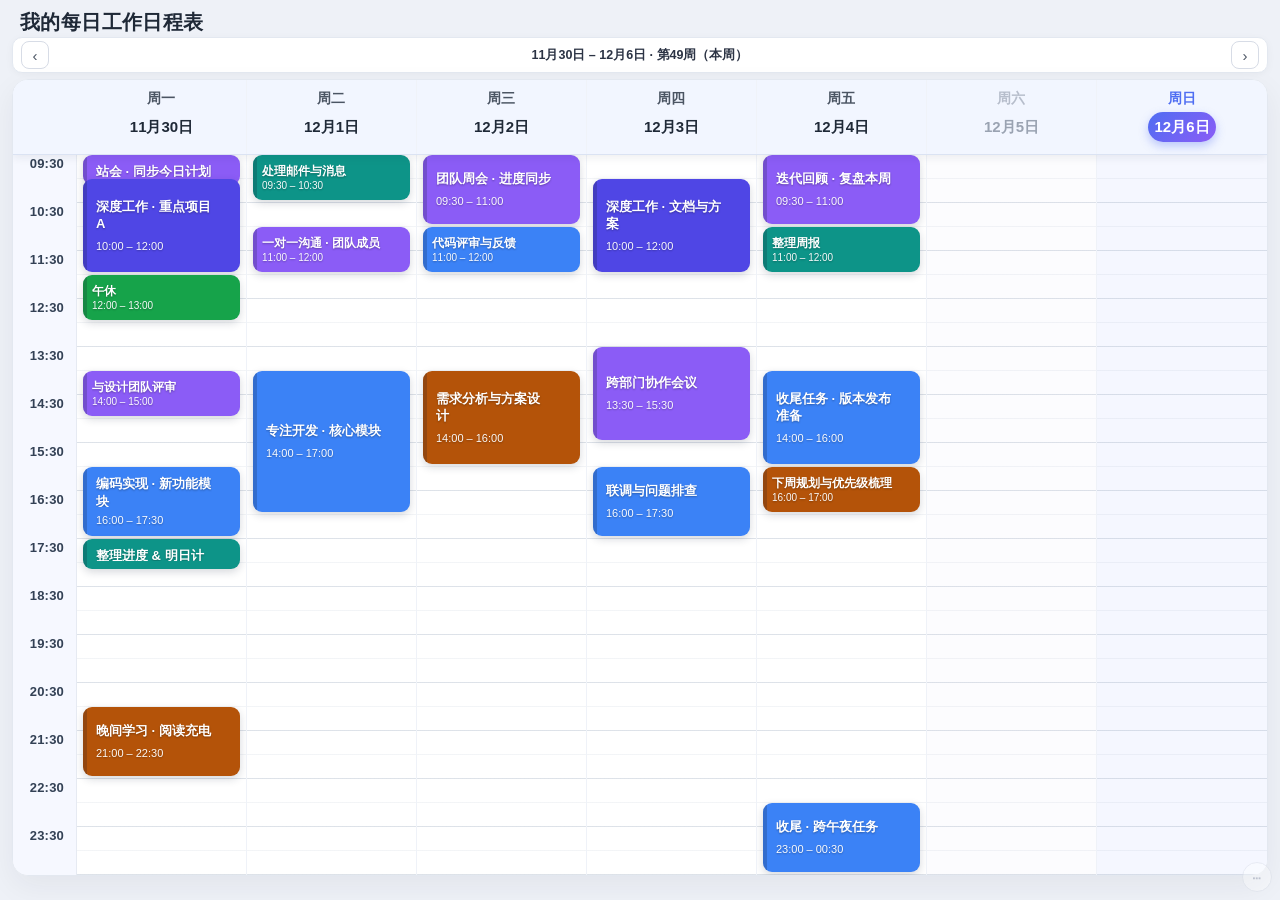
==== commit c4717a46: "my-schedule .41: board fills the screen again; stronger grid lines controlled by the grid slider" ====
--- a/index.html
+++ b/index.html
@@ -5,7 +5,7 @@
 <meta name="viewport" content="width=device-width, initial-scale=1.0">
 <link rel="manifest" href="manifest.json">
 <meta name="theme-color" content="#4f6ef2">
-<meta name="app-version" content="2026-10-14.38">
+<meta name="app-version" content="2026-10-14.41">
 <meta name="mobile-web-app-capable" content="yes">
 <meta name="apple-mobile-web-app-capable" content="yes">
 <link rel="apple-touch-icon" href="icon-192.png">
@@ -49,7 +49,7 @@
 .gutter{position:relative;border-right:1px solid #e6eaf2;background:#fbfcff}
 .tl{position:absolute;right:12px;top:0;font-size:11px;color:#98a1b3;font-variant-numeric:tabular-nums;line-height:1}
 .daycol{position:relative;border-right:1px solid #eff2f8;background-color:#fff;cursor:pointer;overflow:hidden;
- background-image:repeating-linear-gradient(to bottom, transparent 0 calc(var(--rowh,52px) - 1px), #eef1f8 calc(var(--rowh,52px) - 1px) var(--rowh,52px)),repeating-linear-gradient(to bottom, transparent 0 calc(var(--rowh,52px)/2 - 1px), #f6f8fc calc(var(--rowh,52px)/2 - 1px) calc(var(--rowh,52px)/2))}
+ background-image:repeating-linear-gradient(to bottom, transparent 0 calc(var(--rowh,52px) - 1px), var(--gl,rgba(148,163,184,.24)) calc(var(--rowh,52px) - 1px) var(--rowh,52px)),repeating-linear-gradient(to bottom, transparent 0 calc(var(--rowh,52px)/2 - 1px), var(--gl2,rgba(148,163,184,.12)) calc(var(--rowh,52px)/2 - 1px) calc(var(--rowh,52px)/2))}
 .daycol:last-child{border-right:none}
 .daycol.we{background-color:#fcfcfe}
 .daycol.today{background-color:#f5f7ff}
@@ -161,7 +161,7 @@
 .dh .wd{font-size:calc(var(--tsize,12px) + 1px);color:#42506b;font-family:var(--tfont,inherit)}
 .dh .dt{font-size:var(--tsize,13.5px);font-family:var(--tfont,inherit)}
 .ev .m{font-size:calc(var(--tsize,12px) - 1px);font-family:var(--tfont,inherit)}
-.daycol{background-image:repeating-linear-gradient(to bottom, transparent 0 55px, var(--gl,#eef1f8) 63px 64px),repeating-linear-gradient(to bottom, transparent 0 27px, var(--gl2,#f6f8fc) 31px 32px)}
+.daycol{background-image:repeating-linear-gradient(to bottom, transparent 0 calc(var(--rowh,52px) - 1px), var(--gl,rgba(148,163,184,.24)) calc(var(--rowh,52px) - 1px) var(--rowh,52px)),repeating-linear-gradient(to bottom, transparent 0 calc(var(--rowh,52px)/2 - 1px), var(--gl2,rgba(148,163,184,.12)) calc(var(--rowh,52px)/2 - 1px) calc(var(--rowh,52px)/2))}
 .rad{display:inline-flex;align-items:center;gap:6px;margin:0 14px 8px 0;cursor:pointer;font-size:13px;color:#374151}
 .rad input{accent-color:#4f6ef2}
 select.vsel{width:100%;border:1px solid #d9dfe9;border-radius:10px;padding:9px 11px;font:inherit;font-size:13.5px;background:#fcfdff;color:#1f2430;outline:none}
@@ -364,6 +364,8 @@
 .fab-restore:hover{opacity:1}
 body.fab-hidden .floating{display:none!important}
 body.fab-hidden .fab-restore{display:block}
+.verline{font-size:11px;color:#98a1b3;text-align:center;padding:2px 0 1px;border-top:1px dashed #e3e8f0;margin-top:3px}
+body.theme-cyber .verline{color:#6f93a8;border-top-color:rgba(83,210,255,.18)}
 body.theme-cyber .fab-restore{background:rgba(13,29,49,.85);border-color:rgba(83,210,255,.3);color:#87a7bd}
 </style>
 </head><body>
@@ -425,6 +427,7 @@
       <button class="btn" id="viewModeBtn">📱 手机视图</button>
       <button class="btn" id="printBtn">🖨 打印 / 导出 PDF</button>
       <button class="btn" id="helpBtn">❓ 使用说明</button>
+      <div class="verline" id="verLine"></div>
     </div>
     <button class="float-toggle" id="floatToggle" title="工具菜单">⚙️</button>
   </div>
@@ -511,7 +514,7 @@
   if(!(h>180)) h=560;
   return h;
 }
-function rowScale(){ return Math.max(0.5,Math.min(1.3,Number(vset.rowScale)||0.9)); }
+function rowScale(){ return Math.max(0.5,Math.min(1.3,Number(vset.rowScale)||1)); }
 function autoRowH(){
   var hours=(DAY_END-DAY_START)/60;
   var dh=document.getElementById("dayHeader");
@@ -986,7 +989,16 @@
   document.body.classList.toggle("fab-hidden",!!on);
   try{ localStorage.setItem(FAB_KEY,on?"1":"0"); }catch(e){}
 }
-function loadFabHidden(){ try{ setFabHidden(localStorage.getItem(FAB_KEY)!=="0"); }catch(e){} }
+function loadFabHidden(){
+  try{
+    if(!localStorage.getItem("myScheduleFabDefault2")){
+      localStorage.setItem("myScheduleFabDefault2","1");
+      setFabHidden(true);
+      return;
+    }
+    setFabHidden(localStorage.getItem(FAB_KEY)!=="0");
+  }catch(e){}
+}
 function showToast(msg){
   var d=document.createElement("div");
   d.className="toast"; d.textContent=msg;
@@ -2337,7 +2349,7 @@
   kai:"'KaiTi','STKaiti','Kaiti SC',serif",
   dengxian:"'DengXian','Microsoft YaHei',sans-serif"
 };
-let vset={font:"system",size:13,dateFmt:"cn",leadZero:true,rowH:"auto",rowScale:0.9,showNote:false,grid:22,cardFont:"inherit",tSize:13,mSize:11,tBold:true,mBold:false,tColor:"#ffffff",mColor:"#ffffff",tAlign:"left",mAlign:"left",tItalic:false,mItalic:false,tUnder:false,mUnder:false,tShadow:true,mShadow:true,theme:"default",dayStart:8};function loadView(){
+let vset={font:"system",size:13,dateFmt:"cn",leadZero:true,rowH:"auto",rowScale:1,showNote:false,grid:45,cardFont:"inherit",tSize:13,mSize:11,tBold:true,mBold:false,tColor:"#ffffff",mColor:"#ffffff",tAlign:"left",mAlign:"left",tItalic:false,mItalic:false,tUnder:false,mUnder:false,tShadow:true,mShadow:true,theme:"default",dayStart:8};function loadView(){
   try{
     var raw=localStorage.getItem(VIEW_KEY);
     if(raw){
@@ -2383,6 +2395,20 @@
       vset.dayStart=10;
       localStorage.setItem(VIEW_KEY,JSON.stringify(vset));
     }
+    if(!localStorage.getItem("myScheduleRowAuto3")){
+      localStorage.setItem("myScheduleRowAuto3","1");
+      vset.rowH="auto";
+      vset.rowScale=1;
+      vset.dayStart=10;
+      localStorage.setItem(VIEW_KEY,JSON.stringify(vset));
+    }
+    if(!localStorage.getItem("myScheduleFit1")){
+      localStorage.setItem("myScheduleFit1","1");
+      vset.rowH="auto";
+      vset.rowScale=1;
+      vset.grid=45;
+      localStorage.setItem(VIEW_KEY,JSON.stringify(vset));
+    }
   }catch(e){}
 }
 function shadowVal(on){ return on?"0 1px 2px rgba(0,0,0,.3)":"none"; }
@@ -2446,7 +2472,7 @@
   return "<option value=\"left\">靠左</option><option value=\"center\">居中</option><option value=\"right\">靠右</option>";
 }
 function openViewDialog(){
-  var cur={font:vset.font,size:vset.size,dateFmt:vset.dateFmt,leadZero:vset.leadZero,grid:vset.grid,cardFont:vset.cardFont,tSize:vset.tSize,mSize:vset.mSize,tBold:vset.tBold,mBold:vset.mBold,tColor:vset.tColor,mColor:vset.mColor,tAlign:vset.tAlign,mAlign:vset.mAlign,tItalic:vset.tItalic,mItalic:vset.mItalic,tUnder:vset.tUnder,mUnder:vset.mUnder,tShadow:vset.tShadow,mShadow:vset.mShadow,theme:vset.theme,dayStart:vset.dayStart,rowH:(vset.rowH===undefined?"auto":vset.rowH),rowScale:(vset.rowScale===undefined?0.9:vset.rowScale),showNote:!!vset.showNote};
+  var cur={font:vset.font,size:vset.size,dateFmt:vset.dateFmt,leadZero:vset.leadZero,grid:vset.grid,cardFont:vset.cardFont,tSize:vset.tSize,mSize:vset.mSize,tBold:vset.tBold,mBold:vset.mBold,tColor:vset.tColor,mColor:vset.mColor,tAlign:vset.tAlign,mAlign:vset.mAlign,tItalic:vset.tItalic,mItalic:vset.mItalic,tUnder:vset.tUnder,mUnder:vset.mUnder,tShadow:vset.tShadow,mShadow:vset.mShadow,theme:vset.theme,dayStart:vset.dayStart,rowH:(vset.rowH===undefined?"auto":vset.rowH),rowScale:(vset.rowScale===undefined?1:vset.rowScale),showNote:!!vset.showNote};
   var ov=$("#overlay");
   ov.classList.remove("hidden");
   var html="<div class=\"dialog\" role=\"dialog\" aria-modal=\"true\">"+
@@ -2505,7 +2531,7 @@
   $("#cTUl").checked=cur.tUnder; $("#cMUl").checked=cur.mUnder;
   $("#cTSh").checked=cur.tShadow; $("#cMSh").checked=cur.mShadow;
   $("#cTColor").value=cur.tColor||"#ffffff"; $("#cMColor").value=cur.mColor||"#ffffff";
-  var _sc=Math.max(0.5,Math.min(1.3,Number(cur.rowScale)||0.9));
+  var _sc=Math.max(0.5,Math.min(1.3,Number(cur.rowScale)||1));
   function paintScale(){ var el=$("#vScaleV"); if(el) el.textContent=_sc.toFixed(2)+"x"; }
   (function(){
     var m=$("#vScaleM"), p=$("#vScaleP");
@@ -2577,7 +2603,7 @@
   $("#vOk").addEventListener("click",okV);
   $("#vCancel").addEventListener("click",closeV);
   $("#vReset").addEventListener("click",function(){
-    vset={font:"system",size:13,dateFmt:"cn",leadZero:true,rowH:"auto",rowScale:0.9,showNote:false,grid:22,cardFont:"inherit",tSize:13,mSize:11,tBold:true,mBold:false,tColor:"#ffffff",mColor:"#ffffff",tAlign:"left",mAlign:"left",tItalic:false,mItalic:false,tUnder:false,mUnder:false,tShadow:true,mShadow:true,theme:"default",dayStart:8};
+    vset={font:"system",size:13,dateFmt:"cn",leadZero:true,rowH:"auto",rowScale:1,showNote:false,grid:45,cardFont:"inherit",tSize:13,mSize:11,tBold:true,mBold:false,tColor:"#ffffff",mColor:"#ffffff",tAlign:"left",mAlign:"left",tItalic:false,mItalic:false,tUnder:false,mUnder:false,tShadow:true,mShadow:true,theme:"default",dayStart:8};
     applyView(); saveView(); renderAll(); closeV();
   });
   var esc=function(e){
@@ -2900,7 +2926,11 @@
   state.arrs=d.arrs;
   try{ localStorage.setItem(LASTCHANGE_KEY,String(d.modifiedAt||Date.now())); }catch(e){}
   sanitizeData();
-  if(d.view) vset=Object.assign({},vset,d.view);
+  if(d.view){
+    var _cv=Object.assign({},d.view);
+    delete _cv.rowH; delete _cv.rowScale; delete _cv.dayStart; delete _cv.showNote; delete _cv.grid;
+    vset=Object.assign({},vset,_cv);
+  }
   if(d.bg){ var _bt=normBg(d.bg.t), _bp=normBg(d.bg.p); if(_bt.type!=="none") bgCur=_bt; if(_bp.type!=="none") pgCur=_bp; }
   hidden=d.hidden||{};
   if(d.title){ $("#mainTitle").textContent=d.title; try{ localStorage.setItem(TITLE_KEY,d.title); }catch(e){} }
@@ -3162,6 +3192,7 @@
   attachOverlayClose(ov,closeCloud);
 }
 function bindUI(){
+  try{ var _vm=document.querySelector('meta[name="app-version"]'); var _vl=$("#verLine"); if(_vl&&_vm) _vl.textContent="版本 "+_vm.getAttribute("content"); }catch(e){}
   initTitle();
   bindTitle();
   $("#prevWeek").addEventListener("click",function(){ state.weekStart=addDays(state.weekStart,-7); renderAll(); });
@@ -3178,7 +3209,7 @@
   $("#voiceAddBtn").addEventListener("click",voiceQuickAdd);
   $("#aliasBtn").addEventListener("click",openAliasDialog);
   $("#aiBtn").addEventListener("click",openAIDialog);
-  $("#reloadBtn").addEventListener("click",function(){ try{ localStorage.setItem("myScheduleHintOff","1"); }catch(e){} location.replace(location.pathname + "?r=" + Date.now()); });
+  $("#reloadBtn").addEventListener("click",function(){ try{ localStorage.setItem("myScheduleHintOff","1"); }catch(e){} purgeCaches(); setTimeout(function(){ location.replace(location.pathname + "?r=" + Date.now()); },250); });
   $("#hideUndo").addEventListener("click",undoHide);
   $("#hideRestore").addEventListener("click",restoreWeekHidden);
   $("#hideDone").addEventListener("click",function(){ setHideMode(false); });
@@ -3215,10 +3246,13 @@
     if(h.classList.contains("show")){ hideHint(); } else { showHint(); }
   });
   $("#floatToggle").addEventListener("click",function(){
-    document.getElementById("floatWrap").classList.toggle("open");
+    var _w=document.getElementById("floatWrap");
+    var _open=!_w.classList.contains("open");
+    _w.classList.toggle("open",_open);
+    if(!_open) setFabHidden(true);
   });
   var _fp=$("#floatPanel");
-  if(_fp){ _fp.addEventListener("click",function(e){ var b=(e.target&&e.target.closest)?e.target.closest("button"):null; if(!b) return; var w=document.getElementById("floatWrap"); if(w) w.classList.remove("open"); }); }
+  if(_fp){ _fp.addEventListener("click",function(e){ var b=(e.target&&e.target.closest)?e.target.closest("button"):null; if(!b) return; var w=document.getElementById("floatWrap"); if(w) w.classList.remove("open"); setFabHidden(true); }); }
   $("#pbDone").addEventListener("click",cancelPaste);
   document.addEventListener("keydown",function(e){
     if(e.key==="Escape"&&pasteOn&&$("#overlay").classList.contains("hidden")) cancelPaste();
@@ -3261,6 +3295,10 @@
   }catch(e){ document.title="SELFTEST ERROR: "+e.message; }
 }
 window.addEventListener("resize",function(){ clearTimeout(window.__mrt); window.__mrt=setTimeout(function(){ applyRowHeight(); renderAll(); },200); });
+function purgeCaches(){
+  try{ if(window.caches&&caches.keys){ caches.keys().then(function(ks){ ks.forEach(function(k){ try{ caches.delete(k); }catch(e){} }); }); } }catch(e){}
+  try{ if(navigator.serviceWorker&&navigator.serviceWorker.getRegistrations){ navigator.serviceWorker.getRegistrations().then(function(rs){ rs.forEach(function(r){ try{ r.unregister(); }catch(e){} }); }); } }catch(e){}
+}
 function checkAppUpdate(){
   try{
     var cur=document.querySelector('meta[name="app-version"]');
@@ -3269,11 +3307,13 @@
     var url=location.pathname+"?_="+Date.now();
     fetch(url,{cache:"no-store"}).then(function(r){ return r.text(); }).then(function(txt){
       var m=txt.match(/<meta name="app-version" content="([^"]+)"/);
-      if(!m||!curV||m[1]===curV) return;
-      var k="appUpdatedTo";
-      if(sessionStorage.getItem(k)===m[1]) return;
-      sessionStorage.setItem(k,m[1]);
-      location.replace(url);
+      if(!m||!curV) return;
+      if(m[1]===curV){ try{ sessionStorage.removeItem("appUpdateTries"); }catch(e){} return; }
+      var tries=parseInt(sessionStorage.getItem("appUpdateTries")||"0",10)||0;
+      if(tries>=3) return;
+      try{ sessionStorage.setItem("appUpdateTries",String(tries+1)); }catch(e){}
+      purgeCaches();
+      setTimeout(function(){ location.replace(url); },250);
     }).catch(function(){});
   }catch(e){}
 }
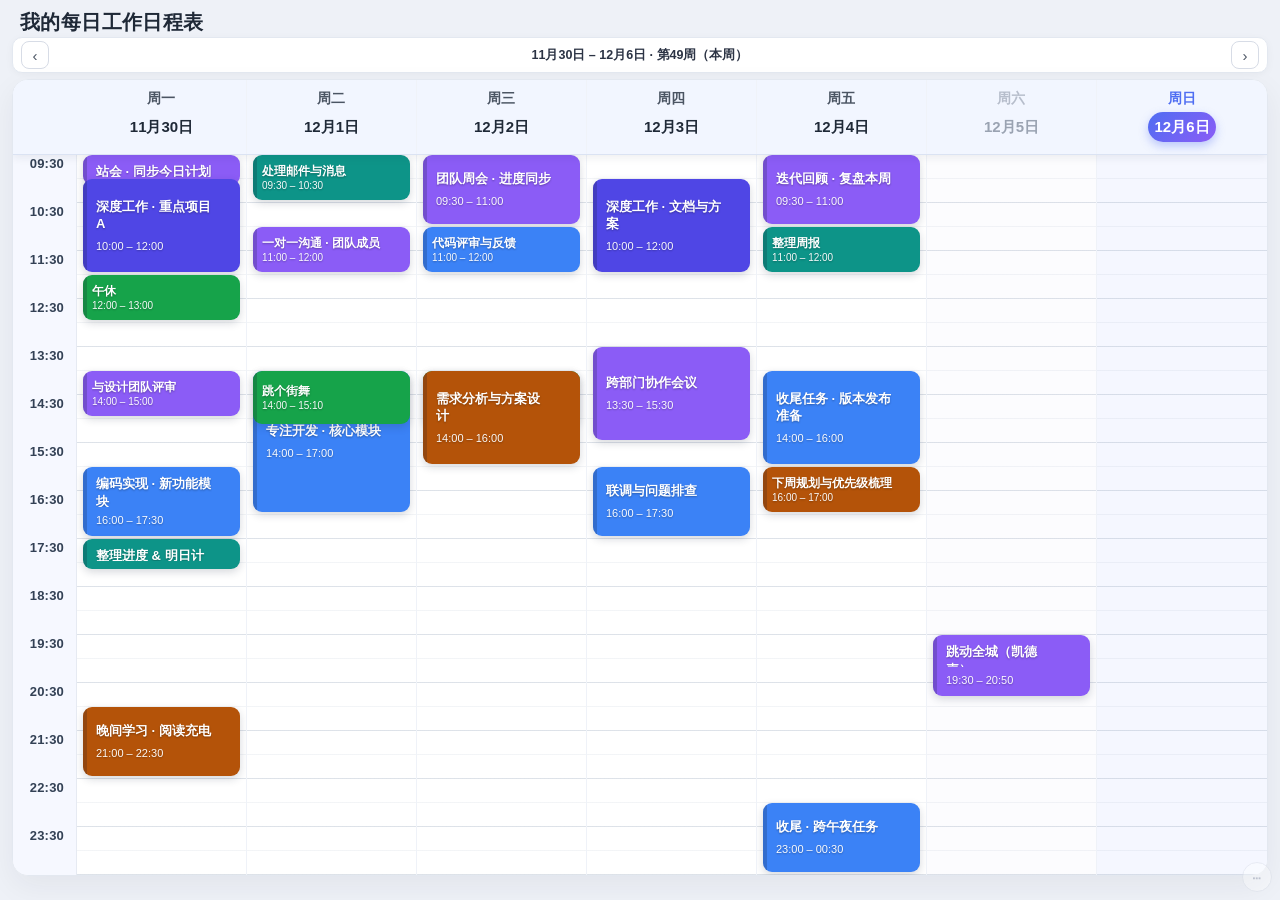
==== commit f62fdb85: "新增固定课程与机构薪资" ====
--- a/index.html
+++ b/index.html
@@ -5,7 +5,7 @@
 <meta name="viewport" content="width=device-width, initial-scale=1.0">
 <link rel="manifest" href="manifest.json">
 <meta name="theme-color" content="#4f6ef2">
-<meta name="app-version" content="2026-10-14.41">
+<meta name="app-version" content="2026-10-14.42">
 <meta name="mobile-web-app-capable" content="yes">
 <meta name="apple-mobile-web-app-capable" content="yes">
 <link rel="apple-touch-icon" href="icon-192.png">
@@ -328,7 +328,7 @@
 body.theme-cyber #dayHeader{background:rgba(13,29,49,.97);border-bottom-color:rgba(83,210,255,.28);box-shadow:0 3px 10px rgba(0,0,0,.35)}
 body.theme-cyber #dayHeader .gutter-head,body.theme-cyber #dayBody .gutter{background:rgba(13,29,49,.97)}
 body.mobile-fit.theme-cyber .tl{color:#7ee7fb}
-/* ---- 工具菜單：不超出畫面，可捲動（.29） ---- */
+/* ---- 工具菜单：不超出画面，可卷动（.29） ---- */
 .floating{max-height:calc(100vh - 20px);max-height:calc(100dvh - 20px)}
 .float-panel{max-height:calc(100vh - 118px);max-height:calc(100dvh - 118px);overflow-y:auto;-webkit-overflow-scrolling:touch;overscroll-behavior:contain}
 .float-panel::-webkit-scrollbar{width:6px}
@@ -359,7 +359,7 @@
 body.mobile-fit .week-title{font-size:11px}
 body.mobile-fit .weekbar{padding:3px 5px;margin-bottom:5px}
 body.mobile-fit .day-switch{margin-bottom:4px}
-/* ---- 話筒/設置可隱藏（.36） ---- */
+/* ---- 话筒/设置可隐藏（.36） ---- */
 .fab-restore{display:none;position:fixed;right:8px;bottom:8px;z-index:79;width:30px;height:30px;border-radius:50%;border:1px solid #d7dce6;background:rgba(255,255,255,.75);color:#8a93a6;font-size:15px;line-height:1;padding:0;cursor:pointer;opacity:.45}
 .fab-restore:hover{opacity:1}
 body.fab-hidden .floating{display:none!important}
@@ -384,7 +384,7 @@
   </div>
 
   <div class="hint no-print" id="hint">
-    <span>💡 <b>使用说明</b>：点空白处添加（从本周起每周重复）；修改/拖动/删除某周安排会询问同步到以后第几周。<br>📱 <b>手机上</b>：左右滑动查看整周，点卡片即可修改（手机上不会误拖动卡片）。<br>🔄 <b>换设备</b>：点右下角 ⚙️ →「导出数据」生成文件 → 发到手机 → 手机上点「导入数据」选择该文件，即可在手机上继续修改；改完再导出导回电脑。<br>🗑 <b>批量删除</b>：右下角 ⚙️ →「批量删除卡片」→ 点卡片选中（可先「全选本周」）→「删除所选」→ 选范围；删错了点「↩ 撤销删除」。<br>📚 <b>機構課表</b>：右下角 ⚙️ →「機構課表」，可以看每家機構每天幾點是誰在上課；點「＋加入」就直接做成日程卡片。</span>
+    <span>💡 <b>使用说明</b>：点空白处添加（从本周起每周重复）；修改/拖动/删除某周安排会询问同步到以后第几周。<br>📱 <b>手机上</b>：左右滑动查看整周，点卡片即可修改（手机上不会误拖动卡片）。<br>🔄 <b>换设备</b>：点右下角 ⚙️ →「导出数据」生成文件 → 发到手机 → 手机上点「导入数据」选择该文件，即可在手机上继续修改；改完再导出导回电脑。<br>🗑 <b>批量删除</b>：右下角 ⚙️ →「批量删除卡片」→ 点卡片选中（可先「全选本周」）→「删除所选」→ 选范围；删错了点「↩ 撤销删除」。<br>📚 <b>机构课表</b>：右下角 ⚙️ →「机构课表」，可以看每家机构每天几点是谁在上课；点「＋加入」就直接做成日程卡片。</span>
     <button class="close" id="hintClose" title="关闭">✕</button>
   </div>
 
@@ -581,7 +581,17 @@
 function snapV(v){return {from:v.from,to:v.to,day:v.day,start:v.start,end:v.end,title:v.title,color:v.color,note:v.note||"",deleted:!!v.deleted};}
 function arrById(id){for(var i=0;i<state.arrs.length;i++){if(state.arrs[i].id===id)return state.arrs[i];}return null;}
 
-function load(){
+function ensureFixedCourses(){
+  var fixed=[
+    {id:"fixed-jump-street-tue",day:1,start:840,end:910,title:"跳个街舞",color:"green"},
+    {id:"fixed-jump-street-wed",day:2,start:840,end:910,title:"跳个街舞",color:"green"},
+    {id:"fixed-jump-city-kaide-sat",day:5,start:1170,end:1250,title:"跳动全城（凯德壹）",color:"purple"}
+  ];
+  fixed.forEach(function(item){
+    if(arrById(item.id)) return;
+    state.arrs.push({id:item.id,updatedAt:1760918400000,versions:[{from:"2026-10-19",to:null,day:item.day,start:item.start,end:item.end,title:item.title,color:item.color,note:"",deleted:false}]});
+  });
+}function load(){
   var raw3=null, raw1=null;
   try{ raw3=localStorage.getItem(STORE_V3); }catch(e){}
   try{ raw1=localStorage.getItem(STORE_V1); }catch(e){}
@@ -595,6 +605,7 @@
     state.arrs=sampleArrs();
   }
   sanitizeData();
+  ensureFixedCourses();
   save();
 }
 function arrStamp(a){ return (a&&typeof a.updatedAt==="number")?a.updatedAt:0; }
@@ -1145,12 +1156,12 @@
 function saveAliases(){ try{ localStorage.setItem(ALIAS_KEY,JSON.stringify(aliases)); }catch(e){} }
 function rxEsc(s){ return String(s).replace(/[.*+?^${}()|[\]\\]/g,"\\$&"); }
 var BUILTIN_ALIASES=[
-  ["世贸","HUK东"],["世茂","HUK东"],["世貿","HUK东"],["世茂店","HUK东"],["河西店","HUK西"],["河西","HUK西"],
+  ["世贸","HUK东"],["世茂","HUK东"],["世贸","HUK东"],["世茂店","HUK东"],["河西店","HUK西"],["河西","HUK西"],
   ["小y编舞","HUK东 小y编舞"],["小Y编舞","HUK东 小y编舞"],
   ["小y","HUK东 小y编舞"],["cc","HUK东 CC"],["斑斑","HUK东 斑斑"],["lee","HUK东 Lee编舞"],
   ["泽泽老师","HUK东 zeze"],["泽泽","HUK东 zeze"],["黑发","HIPHOP"],["黑怕","HIPHOP"],["嘻哈","HIPHOP"],["hip","HIPHOP"],
-  ["hk世贸店","HUK东"],["huk世贸店","HUK东"],["世贸店","HUK东"],["世貿店","HUK东"],["hk世贸","HUK东"],["世贸","HUK东"],["世貿","HUK东"],["世茂店","HUK东"],["世茂","HUK东"],
-  ["武蹈","舞蹈"],["舞導","舞蹈"],["街五","街舞"],
+  ["hk世贸店","HUK东"],["huk世贸店","HUK东"],["世贸店","HUK东"],["世贸店","HUK东"],["hk世贸","HUK东"],["世贸","HUK东"],["世贸","HUK东"],["世茂店","HUK东"],["世茂","HUK东"],
+  ["武蹈","舞蹈"],["舞导","舞蹈"],["街五","街舞"],
   ["哈克西","HUK西"],["哈克东","HUK东"],
   ["huk小付","HUK西 小富"],["huk小富","HUK西 小富"],["huk小腹","HUK西 小富"],["huk小副","HUK西 小富"],
   ["uk小付","HUK西 小富"],["uk小富","HUK西 小富"],["uk小腹","HUK西 小富"],["uk小副","HUK西 小富"],
@@ -1198,7 +1209,7 @@
  "HUK东 siri","HUK东 ad","HUK东 二毛","HUK东 小黑","HUK东 凡凡","HUK东 莉莉","HUK东 泰瑞阳","HUK东 晶晶",
  "HUK东 贝爷","HUK东 美七","HUK东 闫洋","HUK东 henry","HUK东 可欣","HUK东 贺贺","HUK东 一诺","HUK东 惠子",
  "HUK东 海涛","HUK东 艺艺","HUK东 依依","HUK东 josh","HUK东 谭老师","HUK东 金鸣","HUK东 娇子","HUK东 片片",
- "OD 鹏羽","OD ACE","OD Peng","AS","i5 私教","西美","洋湖实验","長郡外國語實驗","早功","练习","隊訓","meta",
+ "OD 鹏羽","OD ACE","OD Peng","AS","i5 私教","西美","洋湖实验","长郡外国语实验","早功","练习","队训","meta",
  "HUK西 小富","HUK西 瑶瑶","HUK西 小雪","HUK西 琳珑","HUK西 融融","HUK西 一诺","HUK西 子莉","HUK西 CC",
  "HUK西 可欣","HUK西 饺子","HUK西 汤汤","HUK西 牛牛","HUK西 小秦","HUK西 八一","HUK西 冰冰","HUK西 五一",
  "HUK西 惠子","HUK西 海涛","HUK西  zeze","HUK西 十一","HUK西 兔子","HUK西 阿卷",
@@ -1225,7 +1236,7 @@
   for(var b=0;b<BUILTIN_NAMES.length;b++){ map[BUILTIN_NAMES[b]]=1; }
   return Object.keys(map);
 }
-var SHOP_KEYS=[["hk世贸","HUK东"],["huk世贸","HUK东"],["世贸店","HUK东"],["世貿店","HUK东"],["世贸","HUK东"],["世貿","HUK东"],["世茂店","HUK东"],["世茂","HUK东"],["huk东","HUK东"],["huk西","HUK西"],["河西店","HUK西"],["河西","HUK西"],["od","OD"],["as","AS"],["i5","i5"],["西美","西美"],["洋湖","洋湖实验"],["长郡","長郡外國語實驗"],["長郡","長郡外國語實驗"]];
+var SHOP_KEYS=[["hk世贸","HUK东"],["huk世贸","HUK东"],["世贸店","HUK东"],["世贸店","HUK东"],["世贸","HUK东"],["世贸","HUK东"],["世茂店","HUK东"],["世茂","HUK东"],["huk东","HUK东"],["huk西","HUK西"],["河西店","HUK西"],["河西","HUK西"],["od","OD"],["as","AS"],["i5","i5"],["西美","西美"],["洋湖","洋湖实验"],["长郡","长郡外国语实验"],["长郡","长郡外国语实验"]];
 var HUKDONG_T=["小y","lee","CC","斑斑","小秦","牛牛","甲甲","柚子","郭虎","一凡","zeze","阿九","椰子","优益c","融融","十一","咩咩","龙荔","treeya","minmi","siri","ad","二毛","小黑","小六","小富","凡凡","莉莉","泰瑞阳","晶晶","贝爷","美七","闫洋","henry","可欣","贺贺","一诺","惠子","海涛","艺艺","依依","josh","谭老师","金鸣","娇子","片片"];
 var HUKXI_PREF=["小富","瑶瑶","小雪","琳珑","子莉","饺子","汤汤","八一","冰冰","五一","阿卷","兔子"];
 var HUKXI_T=["小富","瑶瑶","小雪","琳珑","融融","一诺","子莉","CC","可欣","饺子","汤汤","牛牛","小秦","八一","冰冰","五一","惠子","海涛","zeze","十一","兔子","阿卷"];
@@ -1363,7 +1374,7 @@
   attachOverlayClose(ov,closeAl);
 }var AI_KEY="myScheduleAI";
 var aiCfg={provider:"",key:"",model:""};
-var KNOWN_SHOPS="HUK 河西店(简称HUK西)、HUK 世茂店(简称HUK东)、BAD EGGS、O-DOG、i5、AS、西美、洋湖实验、長郡外國語實驗";
+var KNOWN_SHOPS="HUK 河西店(简称HUK西)、HUK 世茂店(简称HUK东)、BAD EGGS、O-DOG、i5、AS、西美、洋湖实验、长郡外国语实验";
 var KNOWN_TEACHERS="HUK西：小富、瑶瑶、小雪、琳珑、融融、一诺、子莉、cc、可欣、饺子、汤汤、牛牛、小秦、八一、冰冰、五一、惠子、海涛、zeze、十一、兔子、阿卷；HUK东：小y、lee、优益c、柚子、甲甲、艺艺、椰子、zeze、凡凡、一凡、娇子、郭虎、小黑、小六、小富、莉莉、依依、闫津、josh、泰瑞阳、贺贺、闫洋、谭老师、henry、金鸣、阿九、咩咩、mimmi、二毛、小六、龙荔、斑斑、贝爷、酸酸、片片；BAD EGGS：CHOCO、TALITA、POPONE、SANER、ZIKEE、JAYE、KATIE、羊儿、WHYWHY、VERNEY、AENNON、DEREK、SHUKI、PENG、7DONG、SHERRY、VIC、QZIKA、MAGGIE、博博、HUI、ATO、琴子、椰紫、根宝、SUNNY、ZILLA、文文、小蟒、橘子、小尤、彬彬、涛涛、小维、叶子、KEVIN、小文、紧张、DANNIE、康康、嘉怡";
 function loadAI(){ try{ var r=localStorage.getItem(AI_KEY); if(r){ var o=JSON.parse(r); if(o){ aiCfg.provider=o.provider||""; aiCfg.key=o.key||""; aiCfg.model=o.model||""; } } }catch(e){} }
 function saveAI(){ try{ localStorage.setItem(AI_KEY,JSON.stringify(aiCfg)); }catch(e){} }
@@ -1786,10 +1797,10 @@
   document.addEventListener("keydown",esc);
   attachOverlayClose(ov,function(){ closeDialog(); });
 }
-/* ===== 機構課表（行政參考，不占自己的日程） ===== */
-const SCH_VENUES=["HUK 河西店","HUK 世茂店","BAD EGGS","O-DOG（按日期）"];
-const SCH_PREFIX=["HUK西 ","HUK东 ","","O-DOG "];
-const SCH_COLOR=["indigo","purple","teal","rose"];
+/* ===== 机构课表（行政参考，不占自己的日程） ===== */
+const SCH_VENUES=["HUK 河西店","HUK 世茂店","BAD EGGS","O-DOG（按日期）","常规课 · 安生"];
+const SCH_PREFIX=["HUK西 ","HUK东 ","","O-DOG ",""];
+const SCH_COLOR=["indigo","purple","teal","rose","blue"];
 const INST_SCHEDULE=[
     /* === HUK 河西店 === */
     {"v":0,"d":0,"t":"10:00-11:30","c":[["小富","URBAN"]]},
@@ -1878,16 +1889,25 @@
     {"v":2,"d":4,"t":"15:00-16:30","c":[["KEVIN","CHOREO"],["叶子","JAZZ 基础强化"]]},
     {"v":2,"d":4,"t":"17:00-18:30","c":[["小文","JAZZ"],["KEVIN","CHOREO 基础入门"]]},
     {"v":2,"d":4,"t":"19:00-20:30","c":[["小蟒","HIPHOP"],["紧张","JAZZ 特训班 基础入门"]]},
-    {"v":2,"d":5,"t":"15:00-16:30","c":[["濤濤","JAZZ入門"],["彬彬","JAZZ強化"],["DANNIE","編舞進階"]]},
-    {"v":2,"d":5,"t":"17:00-18:30","c":[["彬彬","JAZZ入門"],["緊張","JAZZ進階"],["康康","編舞進階"]]},
-    {"v":2,"d":5,"t":"19:00-20:30","c":[["濤濤","JAZZ強化"],["康康","編舞入門"],["嘉怡","JAZZ入門"]]},
-    {"v":2,"d":6,"t":"15:00-16:30","c":[["濤濤","JAZZ入門"],["彬彬","JAZZ強化"],["DANNIE","編舞進階"]]},
-    {"v":2,"d":6,"t":"17:00-18:30","c":[["彬彬","JAZZ入門"],["緊張","JAZZ進階"],["康康","編舞進階"]]},
-    {"v":2,"d":6,"t":"19:00-20:30","c":[["濤濤","JAZZ強化"],["康康","編舞入門"],["嘉怡","JAZZ入門"]]}
+    {"v":2,"d":5,"t":"15:00-16:30","c":[["涛涛","JAZZ入门"],["彬彬","JAZZ强化"],["DANNIE","编舞进阶"]]},
+    {"v":2,"d":5,"t":"17:00-18:30","c":[["彬彬","JAZZ入门"],["紧张","JAZZ进阶"],["康康","编舞进阶"]]},
+    {"v":2,"d":5,"t":"19:00-20:30","c":[["涛涛","JAZZ强化"],["康康","编舞入门"],["嘉怡","JAZZ入门"]]},
+    {"v":2,"d":6,"t":"15:00-16:30","c":[["涛涛","JAZZ入门"],["彬彬","JAZZ强化"],["DANNIE","编舞进阶"]]},
+    {"v":2,"d":6,"t":"17:00-18:30","c":[["彬彬","JAZZ入门"],["紧张","JAZZ进阶"],["康康","编舞进阶"]]},
+    {"v":2,"d":6,"t":"19:00-20:30","c":[["涛涛","JAZZ强化"],["康康","编舞入门"],["嘉怡","JAZZ入门"]]},
+    /* === 常规课 · 安生 === */
+    {"v":4,"d":0,"t":"16:00-17:30","c":[["妙舞社雨花亭 安生",""]]},
+    {"v":4,"d":0,"t":"18:40-21:30","c":[["Mine 安生","基础+进阶连堂"]]},
+    {"v":4,"d":1,"t":"19:00-21:00","c":[["领军南门口 安生","基础"]]},
+    {"v":4,"d":2,"t":"18:40-20:20","c":[["HR时代广场店 安生","基础"]]},
+    {"v":4,"d":3,"t":"19:30-21:30","c":[["一条 安生","进阶连堂"]]},
+    {"v":4,"d":4,"t":"14:30-16:30","c":[["领军南门口 安生","提高"]]},
+    {"v":4,"d":4,"t":"19:30-21:00","c":[["星巢奥园店 安生","基础"]]},
+    {"v":4,"d":5,"t":"19:00-20:20","c":[["含浦PM 安生","基础"]]}
 ];
 var schV=0, schD=null;
 var schDateVal=null, nextScopeDefault=null;
-/* O-DOG 指定日期課表（10/12–10/31，每天老師不固定） */
+/* O-DOG 指定日期课表（10/12–10/31，每天老师不固定） */
 const ODOG_DAILY={"2026-10-12":[["15:00-16:30","VERNEY",""],["17:00-18:30","CHOCO",""],["19:00-20:30","PETER",""]],"2026-10-13":[["15:00-16:30","KATIE",""],["17:00-18:30","YUNIE",""],["19:00-20:30","羊儿",""]],"2026-10-14":[["15:00-16:30","琴子",""],["17:00-18:30","ZIKEE",""],["19:00-20:30","黑楠",""]],"2026-10-15":[["15:00-16:30","POPONE",""],["17:00-18:30","TALITA",""],["19:00-20:30","椰紫",""]],"2026-10-16":[["15:00-16:30","SANER",""],["17:00-18:30","ZILLA",""],["19:00-20:30","VIC",""]],"2026-10-17":[["15:00-16:30","VERNEY","FOUNDATION"],["17:00-18:30","WHYWHY",""],["19:00-20:30","SUNNY",""]],"2026-10-18":[["15:00-16:30","PENG","FOUNDATION"],["17:00-18:30","JM",""],["19:00-20:30","JM",""]],"2026-10-19":[["15:00-16:30","JM",""],["17:00-18:30","JAYE",""],["19:00-20:30","JM",""]],"2026-10-20":[["15:00-16:30","ZIKEE",""],["17:00-18:30","BONNIE",""],["19:00-20:30","CHOCO",""]],"2026-10-21":[["15:00-16:30","羊儿",""],["17:00-18:30","琴子",""],["19:00-20:30","VIC & KATIE",""]],"2026-10-22":[["15:00-16:30","POPONE",""],["17:00-18:30","WHYWHY",""],["19:00-20:30","椰紫",""]],"2026-10-23":[["15:00-16:30","SANER",""],["17:00-18:30","PENG",""],["19:00-20:30","TALITA",""]],"2026-10-24":[["15:00-16:30","CHOCO","FOUNDATION"],["17:00-18:30","SUNNY",""],["19:00-20:30","ZIKEE",""]],"2026-10-25":[["15:00-16:30","羊儿","FOUNDATION"],["17:00-18:30","YI",""],["19:00-20:30","YI",""]],"2026-10-26":[["15:00-16:30","YI","FOUNDATION"],["17:00-18:30","JAYE",""],["19:00-20:30","YI",""]],"2026-10-27":[["15:00-16:30","YI",""],["17:00-18:30","琴子",""],["19:00-20:30","YI",""]],"2026-10-28":[["15:00-16:30","椰紫",""],["17:00-18:30","VERNEY",""],["19:00-20:30","POPONE",""]],"2026-10-29":[["15:00-16:30","IF",""],["17:00-18:30","PENG",""],["19:00-20:30","CHOCO",""]],"2026-10-30":[["15:00-16:30","JAYE",""],["17:00-18:30","ZIKEE",""],["19:00-20:30","WHYWHY",""]],"2026-10-31":[["15:00-16:30","VIC","FOUNDATION"],["17:00-18:30","SANER",""],["19:00-20:30","TALITA",""]]};
 function escH(s){ return String(s==null?"":s).replace(/[&<>"']/g,function(c){ return ({"&":"&amp;","<":"&lt;",">":"&gt;","\"":"&quot;","'":"&#39;"})[c]; }); }
 function schTitle(vi,teacher){ return (SCH_PREFIX[vi]||"")+teacher; }
@@ -1944,7 +1964,7 @@
   var ds=schDateNow();
   var list=ODOG_DAILY[ds]||[];
   if(!list.length){
-    host.innerHTML="<p class=\"dsub\" style=\"padding:12px 6px\">"+escH(ds)+" 這天還沒有 O-DOG 課表。O-DOG 每天老師都不一樣，目前資料是 10/12–10/31，用「前一天 / 后一天」或直接選日期。</p>";
+    host.innerHTML="<p class=\"dsub\" style=\"padding:12px 6px\">"+escH(ds)+" 这天还没有 O-DOG 课表。O-DOG 每天老师都不一样，目前资料是 10/12–10/31，用「前一天 / 后一天」或直接选日期。</p>";
     return;
   }
   host.innerHTML=list.map(function(r){
@@ -1974,7 +1994,7 @@
   var ti=$("#fTitle"); if(ti) ti.value=schTitle(3,teacher);
   var no=$("#fNote"); if(no) no.value="O-DOG（按日期）"+(cls?(" · "+cls):"");
   var fe=$("#fErr"); if(fe) fe.textContent="";
-  showToast("📅 已切到 "+dateText+" 那一週，保存時預設「僅本周」");
+  showToast("📅 已切到 "+dateText+" 那一周，保存时预设「仅本周」");
 }
 function closeSch(){ var ov=$("#overlay"); ov.classList.add("hidden"); ov.innerHTML=""; if(curEsc){ document.removeEventListener("keydown",curEsc); curEsc=null; } }
 function renderSchChips(){
@@ -1994,7 +2014,7 @@
     if(it.v!==schV||it.d!==schD) continue;
     for(var j=0;j<it.c.length;j++) rows.push({t:it.t,teacher:it.c[j][0],cls:it.c[j][1]||""});
   }
-  if(!rows.length){ host.innerHTML="<p class=\"dsub\" style=\"padding:12px 6px\">這一天這家機構沒有課。</p>"; return; }
+  if(!rows.length){ host.innerHTML="<p class=\"dsub\" style=\"padding:12px 6px\">这一天这家机构没有课。</p>"; return; }
   host.innerHTML=rows.map(function(r){
     var sp=schSpan(r.t);
     var title=schTitle(schV,r.teacher);
@@ -2015,17 +2035,17 @@
   closeSch();
   openDialog("create",{day:d,start:sp[0],end:sp[1],title:"",color:SCH_COLOR[vi]||"indigo"});
   var ti=$("#fTitle"); if(ti) ti.value=schTitle(vi,teacher);
-  var no=$("#fNote"); if(no) no.value=(SCH_VENUES[vi]||"")+(cls?(" · "+cls):"");
+  var no=$("#fNote"); if(no) no.value=(vi===4?("安生"+(cls?(" · "+cls):"")):((SCH_VENUES[vi]||"")+(cls?(" · "+cls):"")));
   var fe=$("#fErr"); if(fe) fe.textContent="";
 }
 function openInstSchedule(){
   if(schD===null||schD===undefined){ var nd=new Date(); schD=isCurrentWeek()?((nd.getDay()+6)%7):0; }
   var ov=$("#overlay"); ov.classList.remove("hidden");
-  ov.innerHTML="<div class=\"dialog\" role=\"dialog\" aria-modal=\"true\"><h3>機構課表 · 每天誰在上課</h3>"+
-    "<p class=\"dsub\">這裡只是給你查的參考表，不會占你的日程。看中哪一節，點右邊「＋加入」，就會用那一天的時段幫你開好日程卡片（保存時會問你要同步到第幾周）。</p>"+
+  ov.innerHTML="<div class=\"dialog\" role=\"dialog\" aria-modal=\"true\"><h3>机构课表 · 每天谁在上课</h3>"+
+    "<p class=\"dsub\">这里只是给你查的参考表，不会占你的日程。看中哪一节，点右边「＋加入」，就会用那一天的时段帮你开好日程卡片（保存时会问你要同步到第几周）。</p>"+
     "<div class=\"schchips\" id=\"schV\"></div><div class=\"schchips\" id=\"schD\"></div>"+
     "<div class=\"schlist\" id=\"schL\"></div>"+
-    "<div class=\"dfoot\"><button class=\"btn\" id=\"schClose\">關閉</button></div></div>";
+    "<div class=\"dfoot\"><button class=\"btn\" id=\"schClose\">关闭</button></div></div>";
   renderSchChips(); renderSchList();
   $("#schClose").addEventListener("click",closeSch);
   var esc=function(e){ if(e.key==="Escape") closeSch(); };
